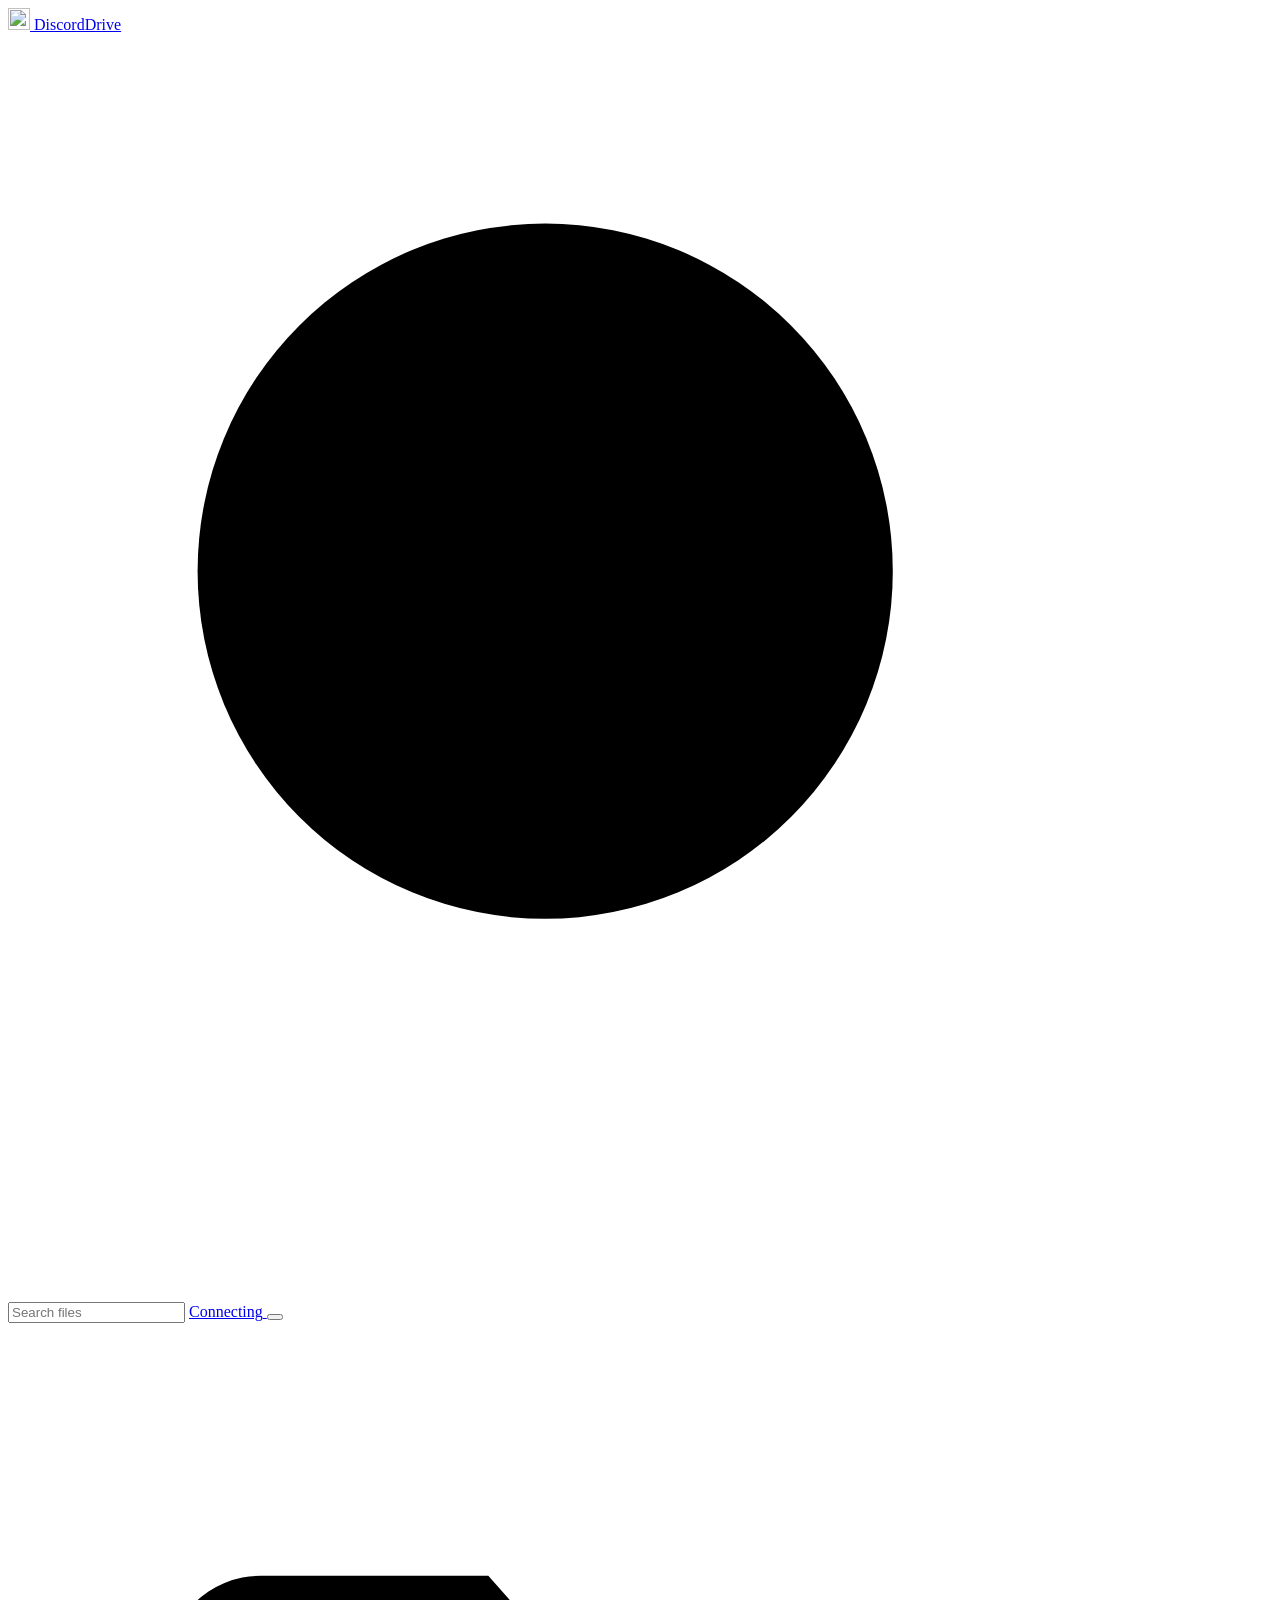
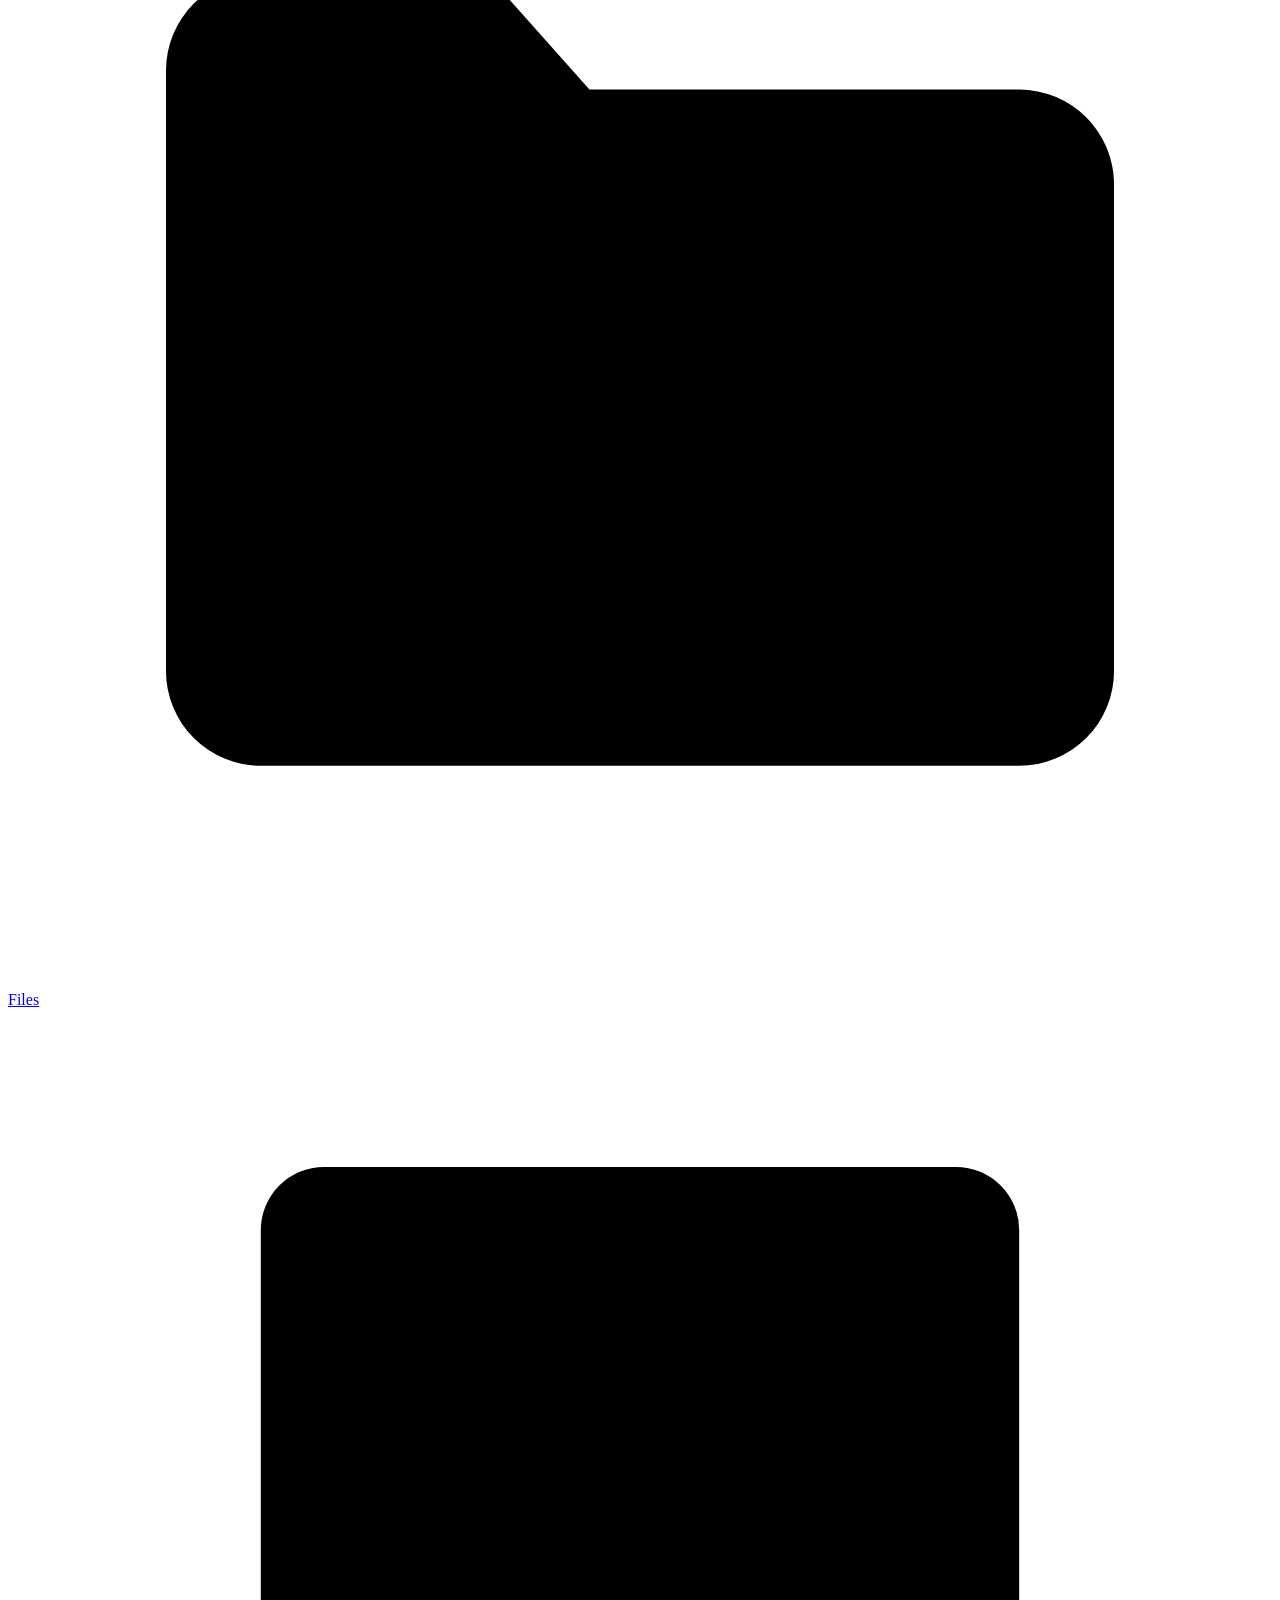
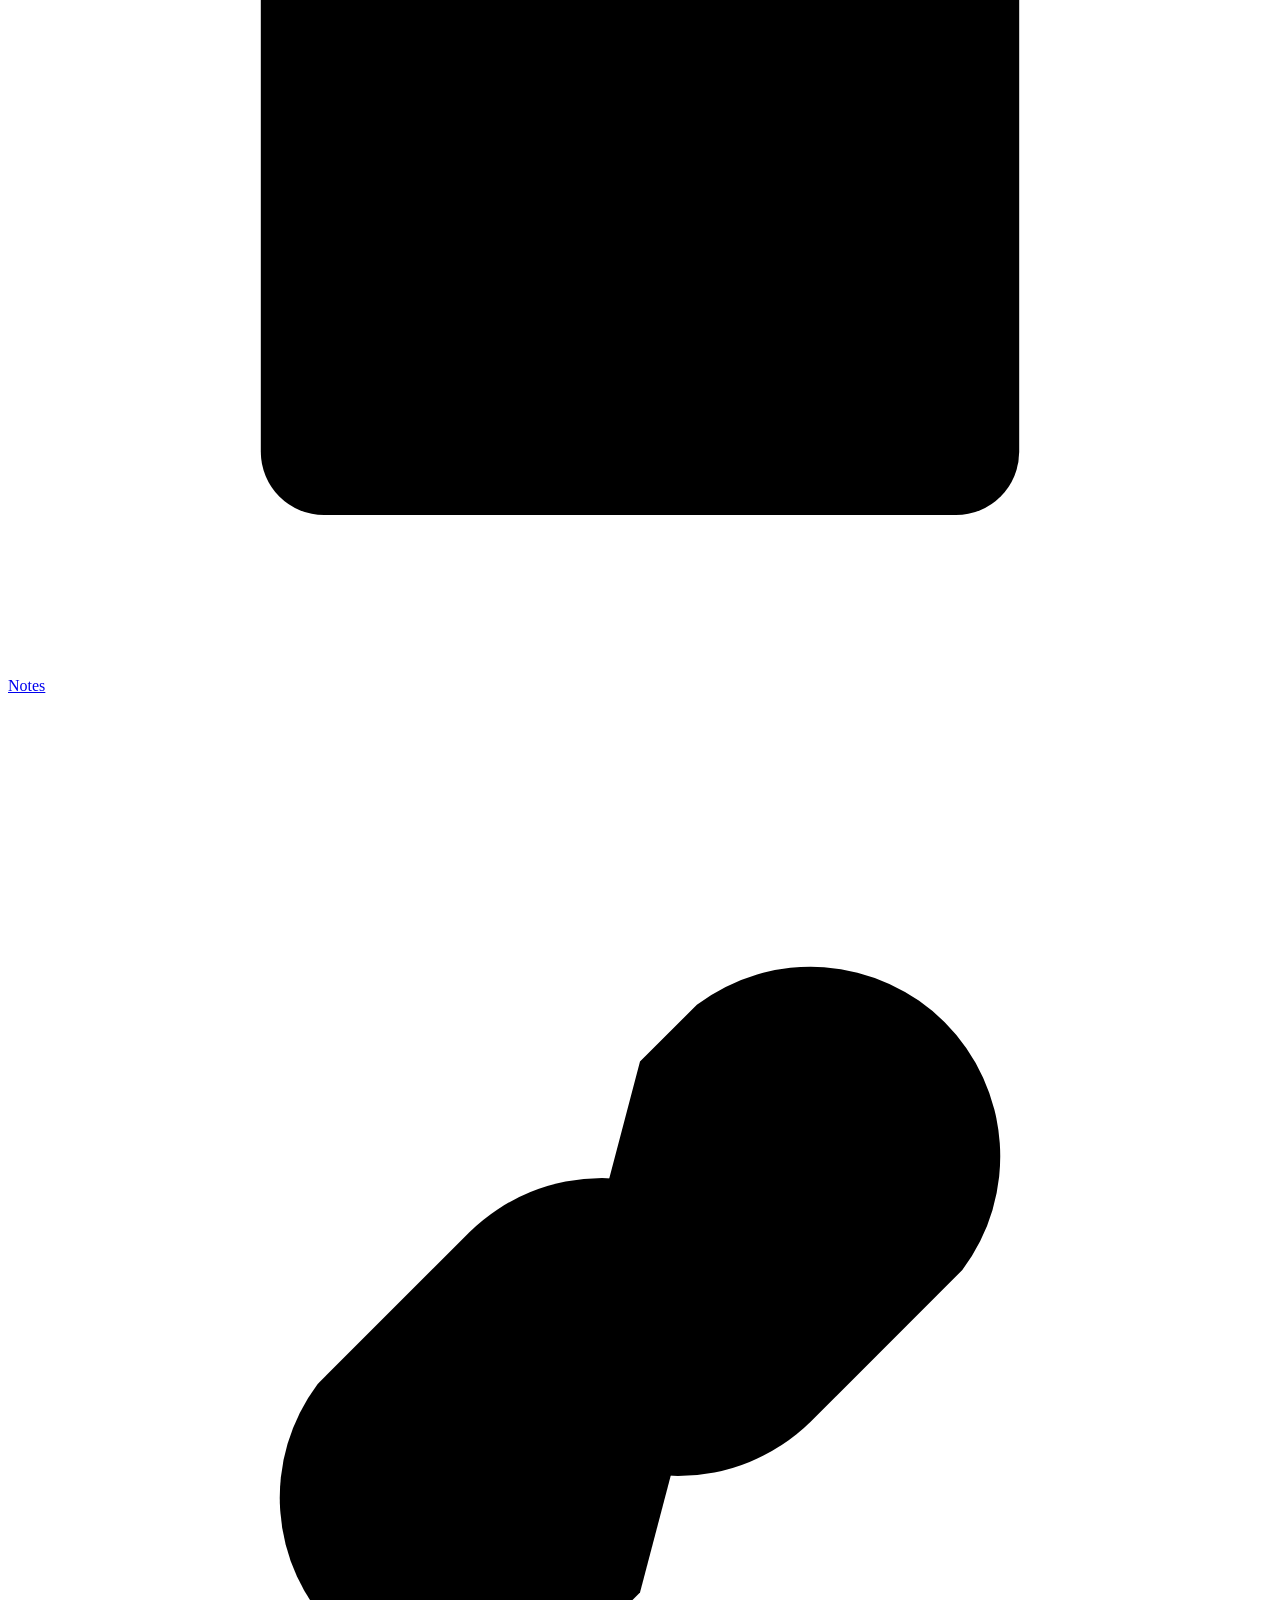
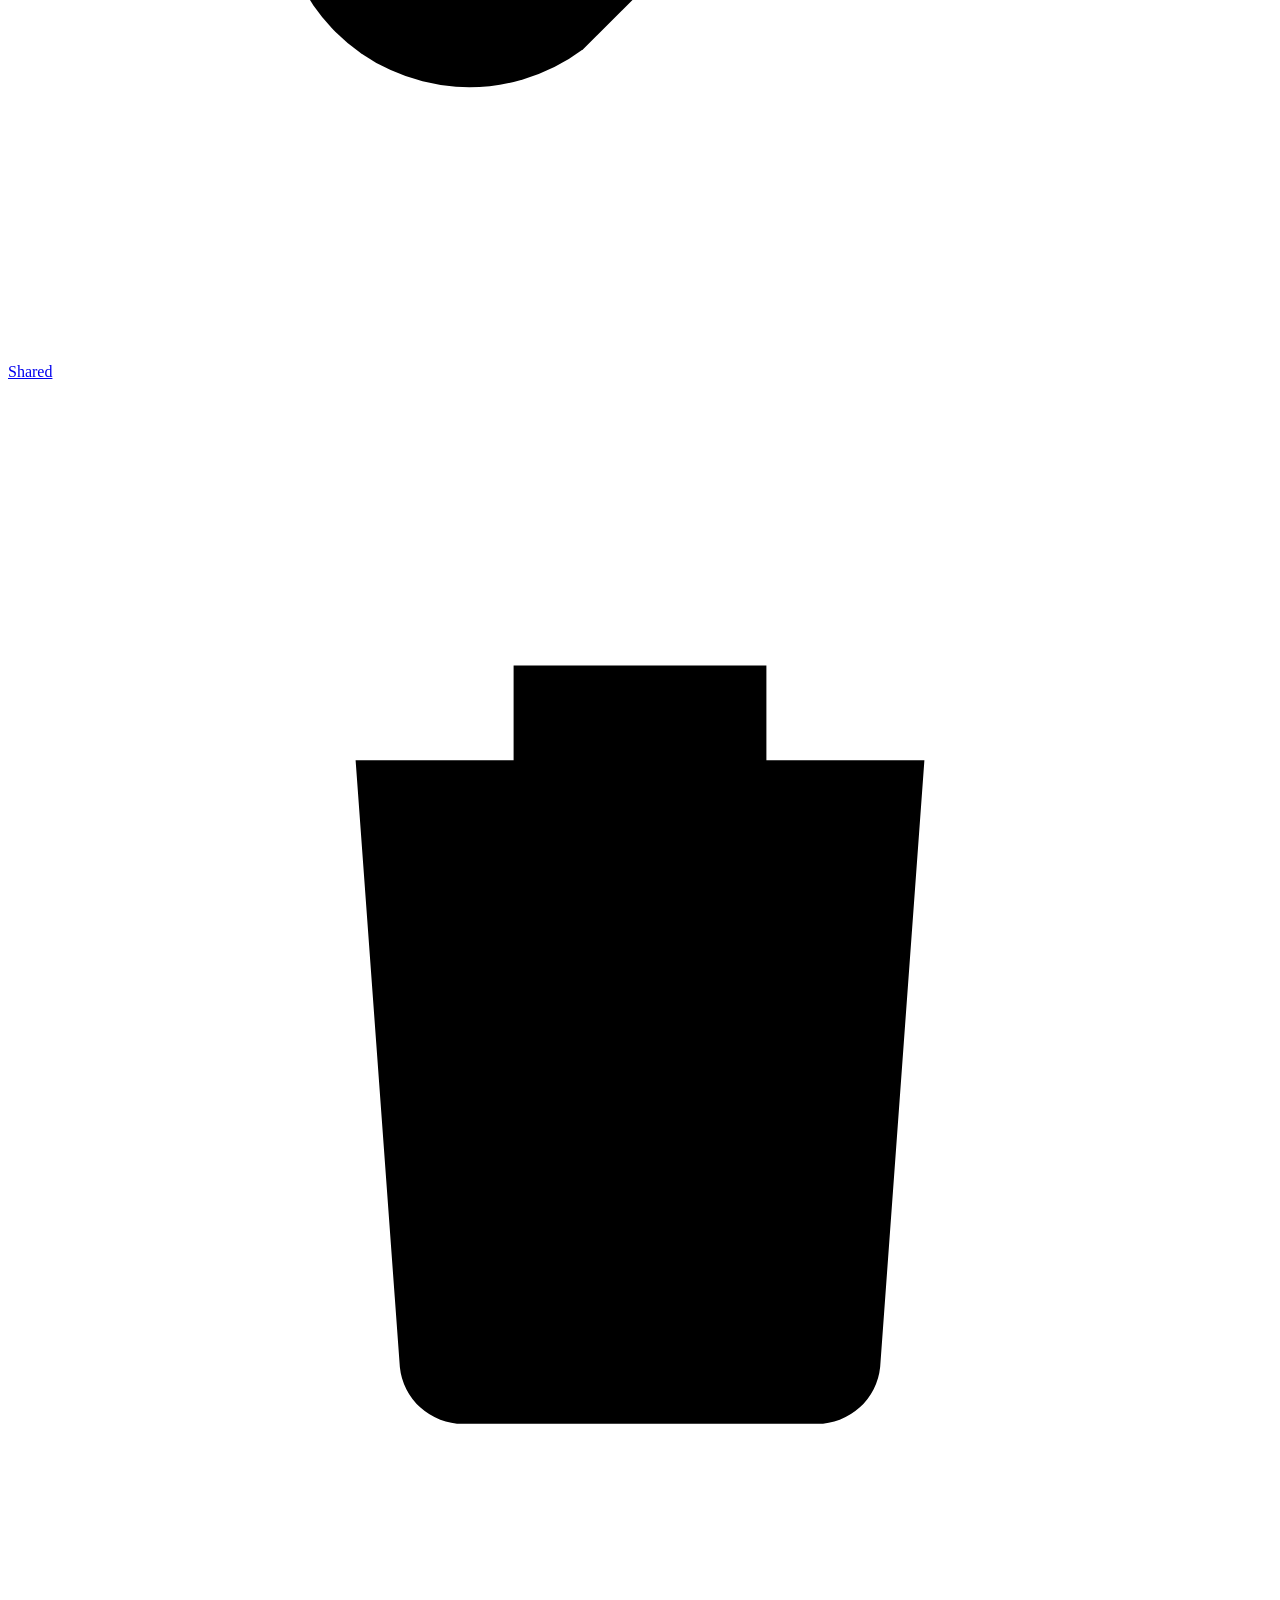
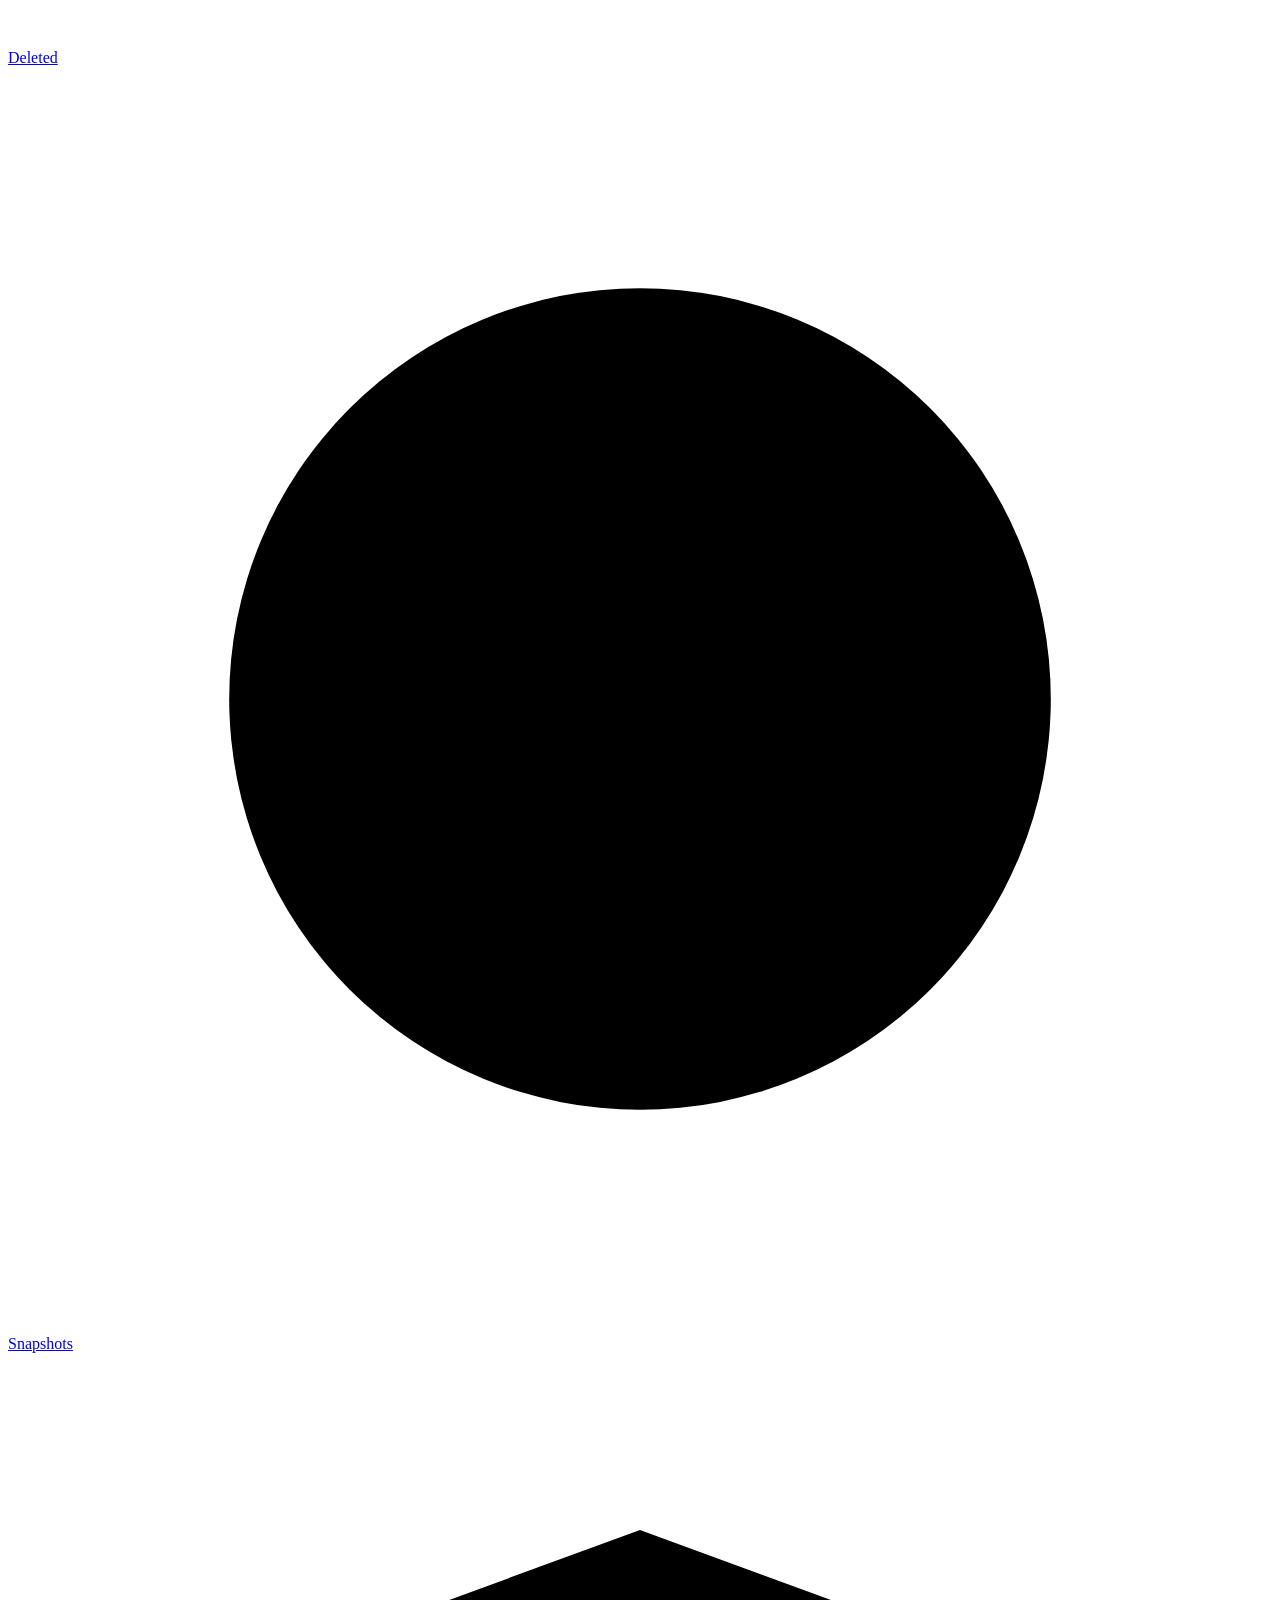
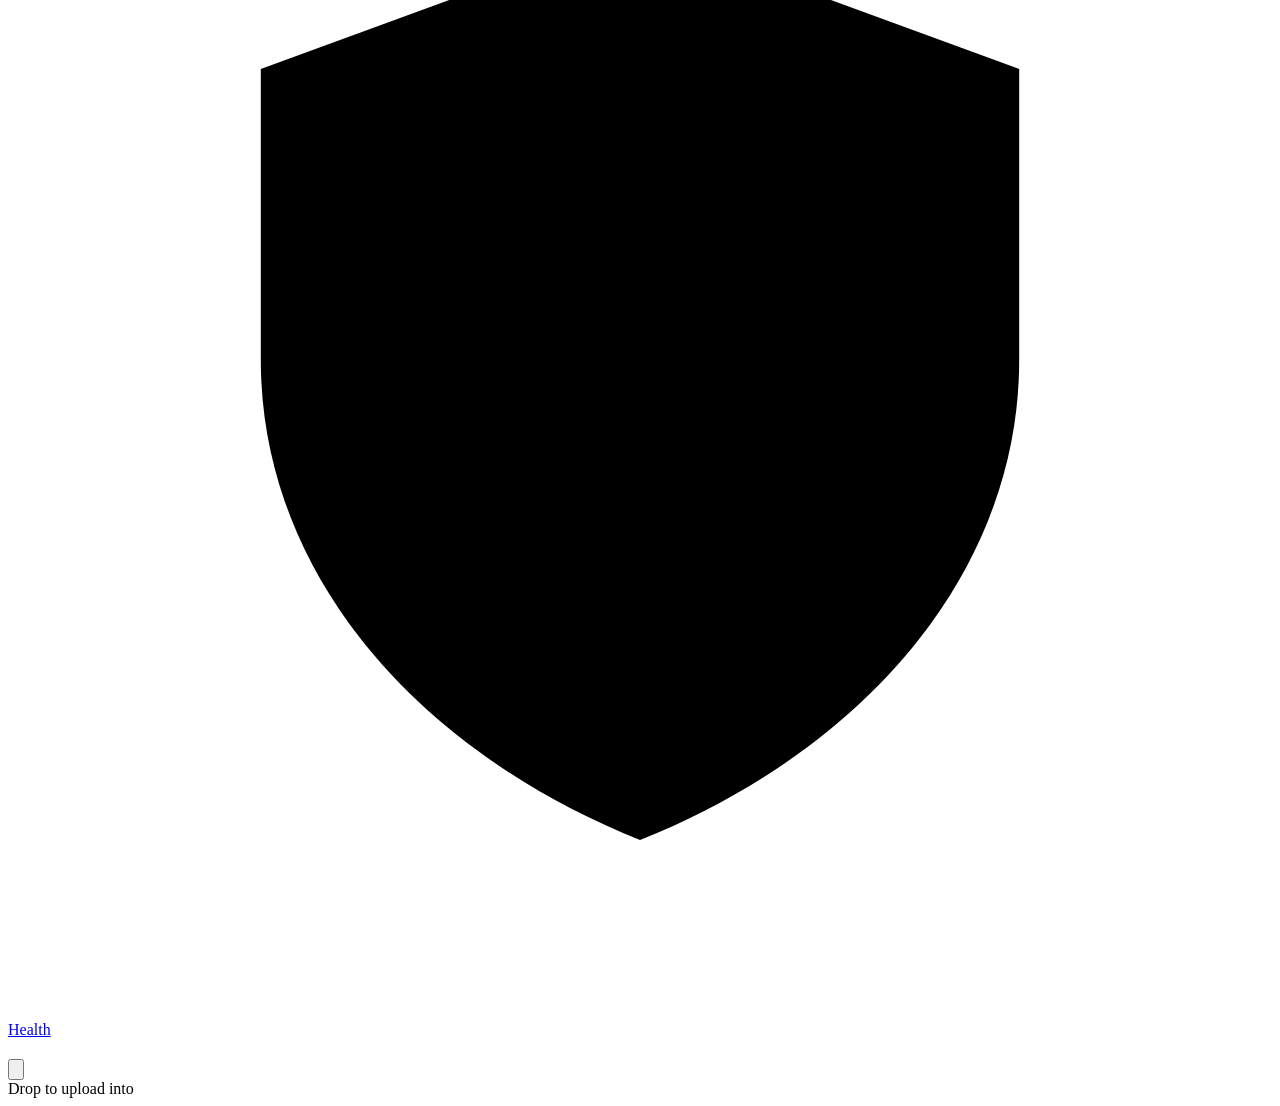
==== discorddrive/web/index.html @ 15049be5 "Dashboard: drag and drop, notes, share options and Shared tab, settings page; share links use the pr" ====
<!doctype html>
<html lang="en">
<head>
<meta charset="utf-8">
<meta name="viewport" content="width=device-width, initial-scale=1, viewport-fit=cover">
<meta name="color-scheme" content="light dark">
<title>DiscordDrive</title>
<link rel="icon" href="/logo.svg" type="image/svg+xml">
<link rel="stylesheet" href="/app.css">
</head>
<body>
<div class="app">
  <header class="top">
    <a class="brand" href="#/files/">
      <img src="/logo.svg" alt="" width="22" height="22">
      <span>DiscordDrive</span>
    </a>
    <label class="search">
      <svg viewBox="0 0 20 20" aria-hidden="true"><circle cx="8.5" cy="8.5" r="5.5"/><path d="m13 13 4 4"/></svg>
      <input id="q" type="search" placeholder="Search files" autocomplete="off" spellcheck="false" aria-label="Search files">
    </label>
    <a class="sync" id="sync" href="#/health" title="Drive status">
      <span class="dot" id="sync-dot"></span><span id="sync-text">Connecting</span>
    </a>
    <button class="avatar" id="account" aria-label="Account" aria-haspopup="menu"></button>
  </header>

  <nav class="side" id="nav" aria-label="Sections">
    <a href="#/files/" data-nav="files">
      <svg viewBox="0 0 20 20" aria-hidden="true"><path d="M2.5 5.5a1.5 1.5 0 0 1 1.5-1.5h3.6l1.6 1.8H16a1.5 1.5 0 0 1 1.5 1.5v7.7A1.5 1.5 0 0 1 16 16.5H4a1.5 1.5 0 0 1-1.5-1.5z"/></svg>
      <span>Files</span>
    </a>
    <a href="#/notes" data-nav="notes">
      <svg viewBox="0 0 20 20" aria-hidden="true"><path d="M5 2.5h10a1 1 0 0 1 1 1v13a1 1 0 0 1-1 1H5a1 1 0 0 1-1-1v-13a1 1 0 0 1 1-1z"/><path d="M7 7h6M7 10h6M7 13h3.5"/></svg>
      <span>Notes</span>
    </a>
    <a href="#/shared" data-nav="shared">
      <svg viewBox="0 0 20 20" aria-hidden="true"><path d="M8.5 11.5a3 3 0 0 0 4.2 0l2.4-2.4a3 3 0 0 0-4.2-4.2l-.9.9"/><path d="M11.5 8.5a3 3 0 0 0-4.2 0l-2.4 2.4a3 3 0 0 0 4.2 4.2l.9-.9"/></svg>
      <span>Shared</span>
    </a>
    <a href="#/deleted" data-nav="deleted">
      <svg viewBox="0 0 20 20" aria-hidden="true"><path d="M4 6h12M8 6V4.5h4V6M5.5 6l.7 9.6a1 1 0 0 0 1 .9h5.6a1 1 0 0 0 1-.9L14.5 6"/></svg>
      <span>Deleted</span>
    </a>
    <a href="#/snapshots" data-nav="snapshots">
      <svg viewBox="0 0 20 20" aria-hidden="true"><circle cx="10" cy="10" r="6.5"/><path d="M10 6.5V10l2.5 1.6"/></svg>
      <span>Snapshots</span>
    </a>
    <a href="#/health" data-nav="health">
      <svg viewBox="0 0 20 20" aria-hidden="true"><path d="M10 2.8 4 5v4.6c0 3.4 2.5 6.2 6 7.6 3.5-1.4 6-4.2 6-7.6V5z"/><path d="m7.4 10 1.8 1.8 3.6-3.6"/></svg>
      <span>Health</span>
    </a>
    <div class="usage" id="usage"></div>
  </nav>

  <main id="main" tabindex="-1"></main>
</div>

<aside class="sheet" id="sheet" aria-hidden="true">
  <header class="sheet-head">
    <h2 id="sheet-title"></h2>
    <button class="icon-btn" id="sheet-close" aria-label="Close">
      <svg viewBox="0 0 20 20" aria-hidden="true"><path d="m5 5 10 10M15 5 5 15"/></svg>
    </button>
  </header>
  <div class="sheet-body" id="sheet-body"></div>
</aside>
<div class="scrim" id="scrim"></div>

<dialog id="dialog">
  <form method="dialog" id="dialog-form">
    <h3 id="dialog-title"></h3>
    <p id="dialog-text"></p>
    <input id="dialog-input" autocomplete="off" spellcheck="false">
    <div class="dialog-actions">
      <button value="cancel" class="btn ghost" type="submit">Cancel</button>
      <button value="ok" class="btn" id="dialog-ok" type="submit">OK</button>
    </div>
  </form>
</dialog>

<div class="tray" id="tray" aria-live="polite"></div>
<div class="toast" id="toast" role="status" aria-live="polite"></div>
<div class="drop" id="drop"><div>Drop to upload into <b id="drop-to"></b></div></div>
<input type="file" id="pick" multiple hidden>
<input type="file" id="pick-dir" multiple webkitdirectory hidden>
<script src="/app.js"></script>
</body>
</html>
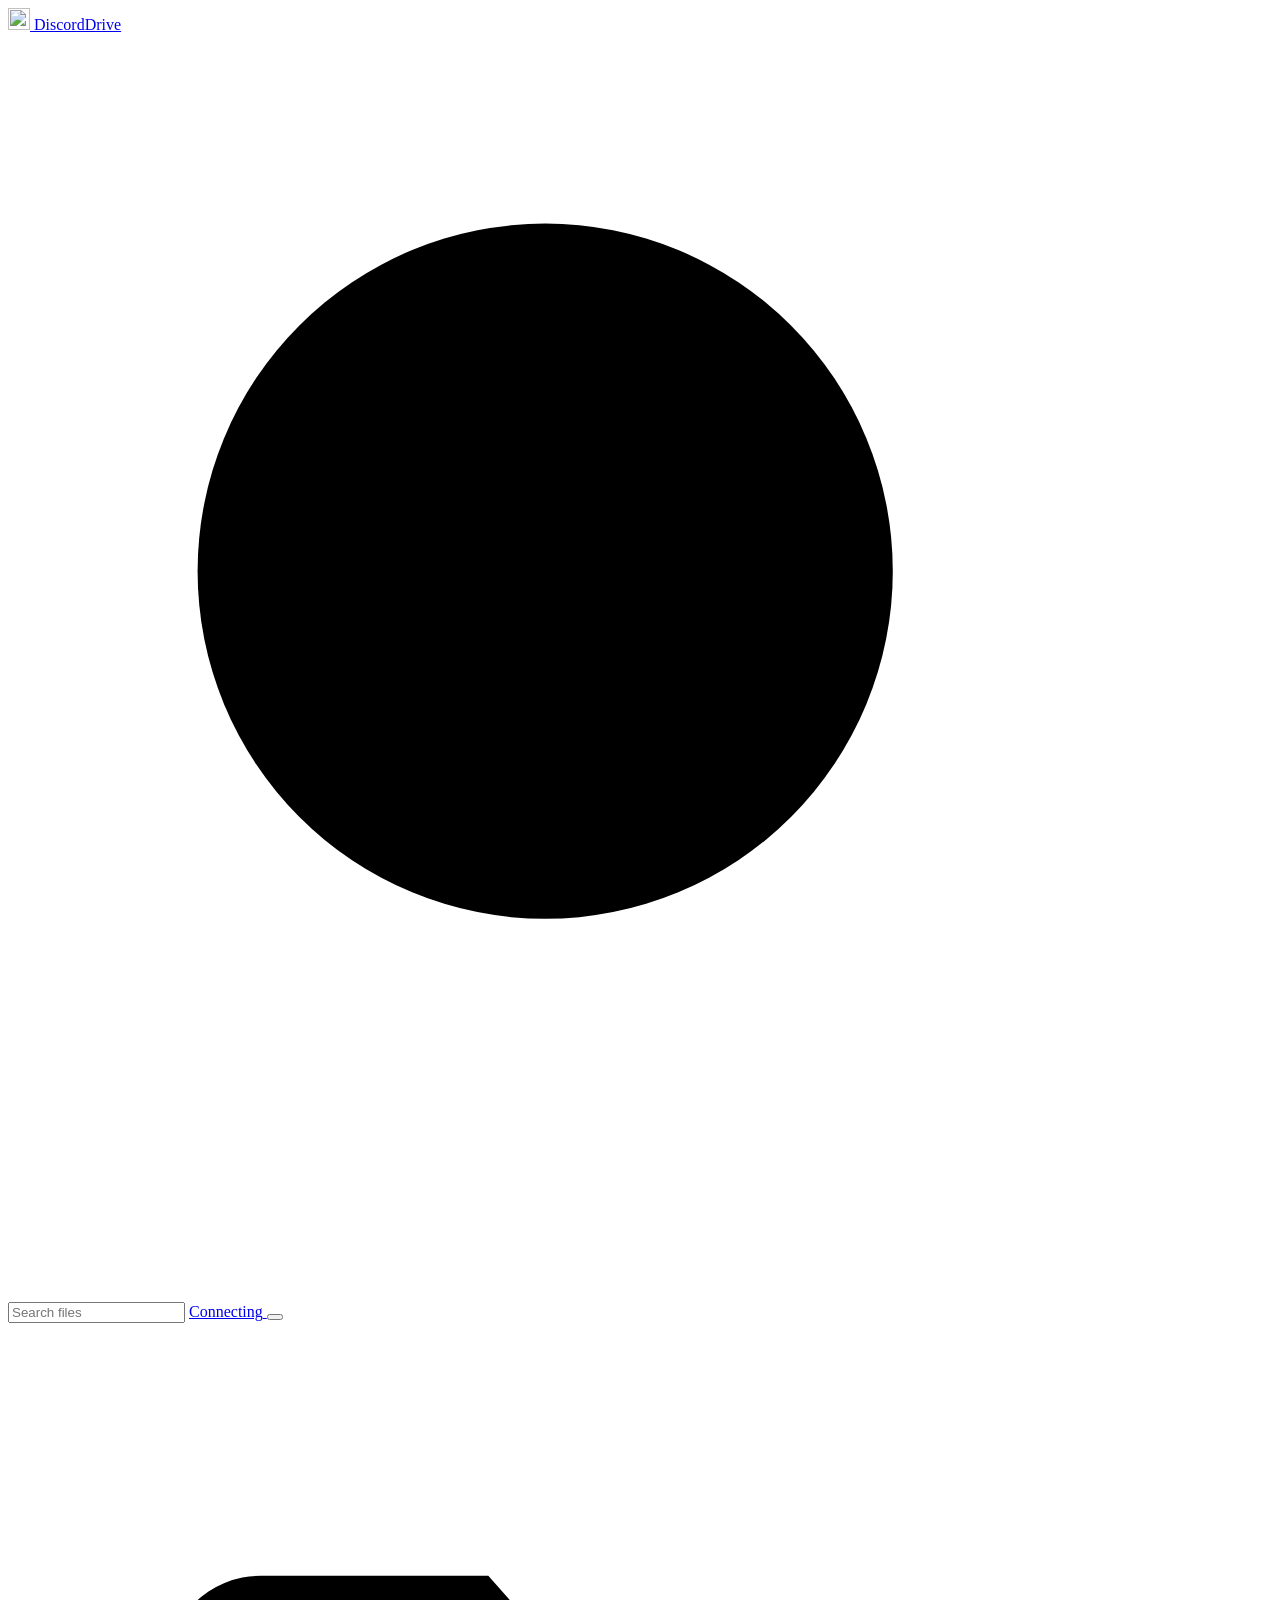
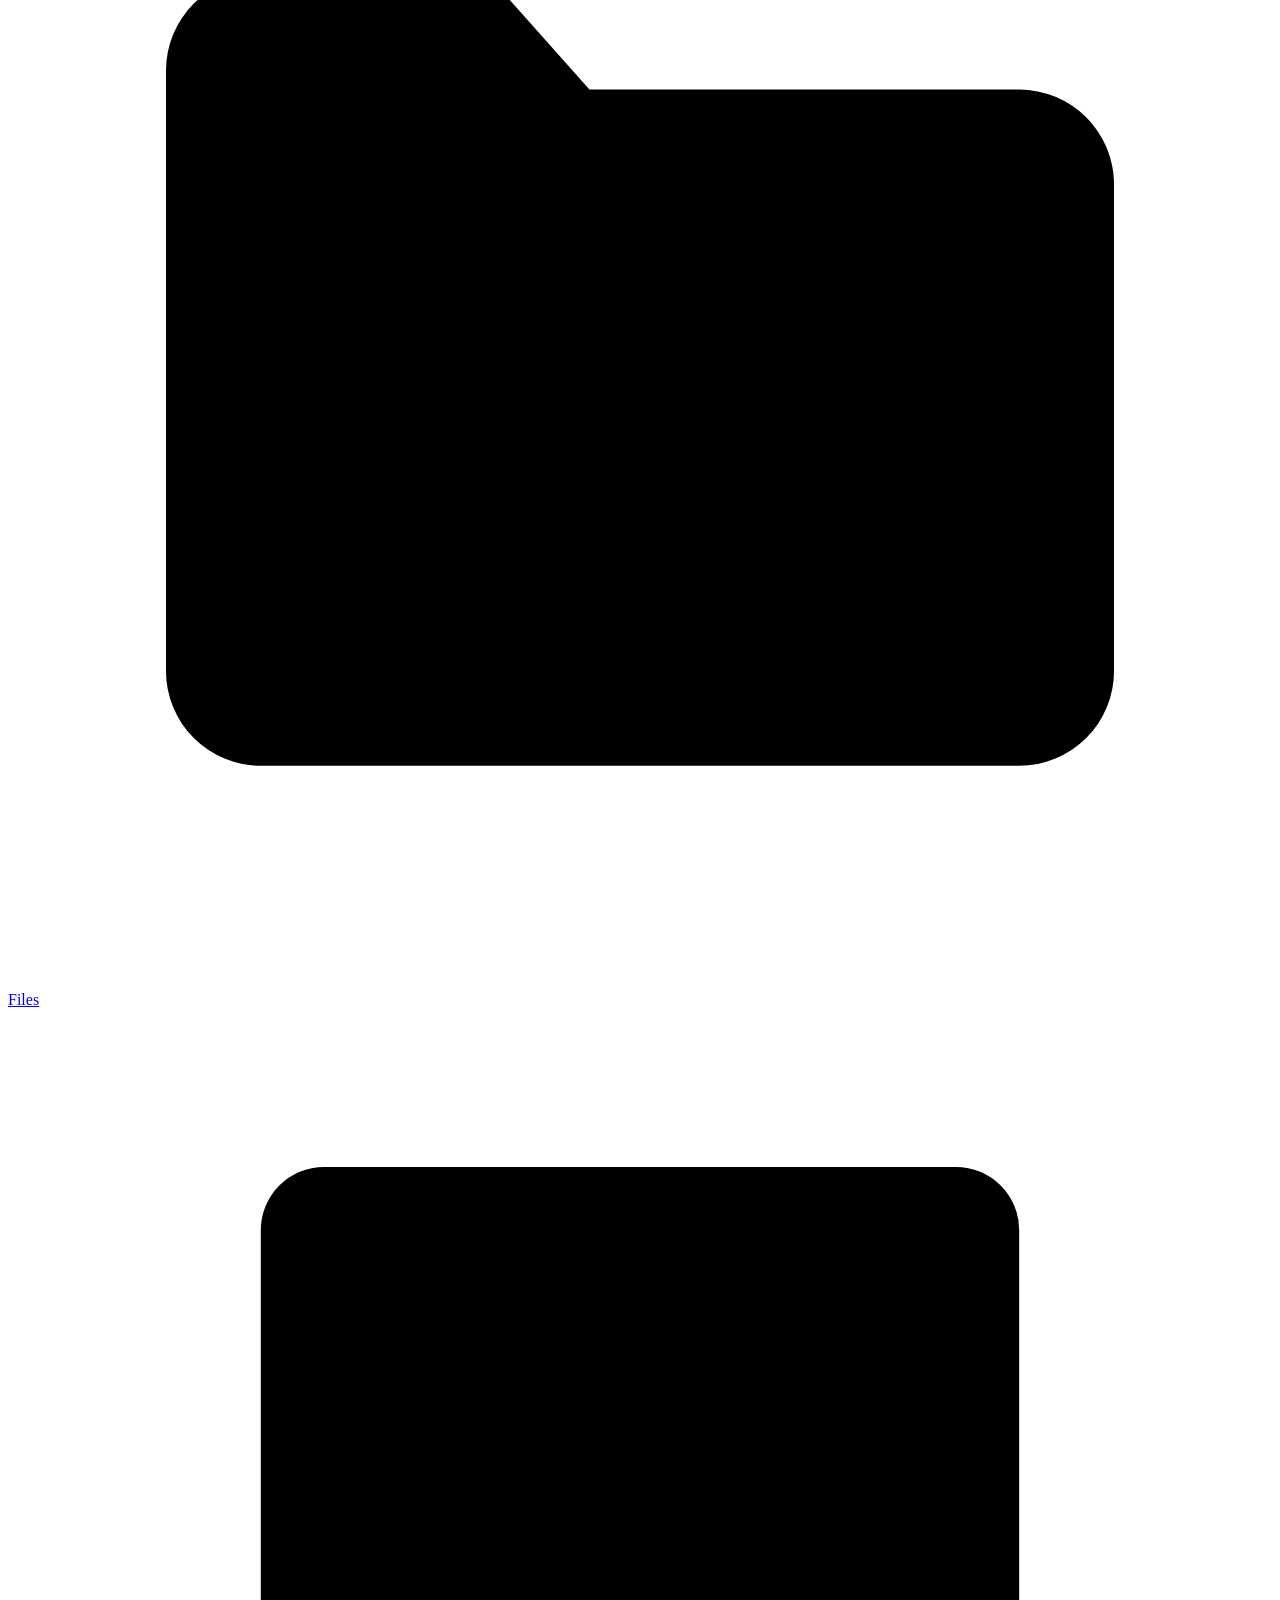
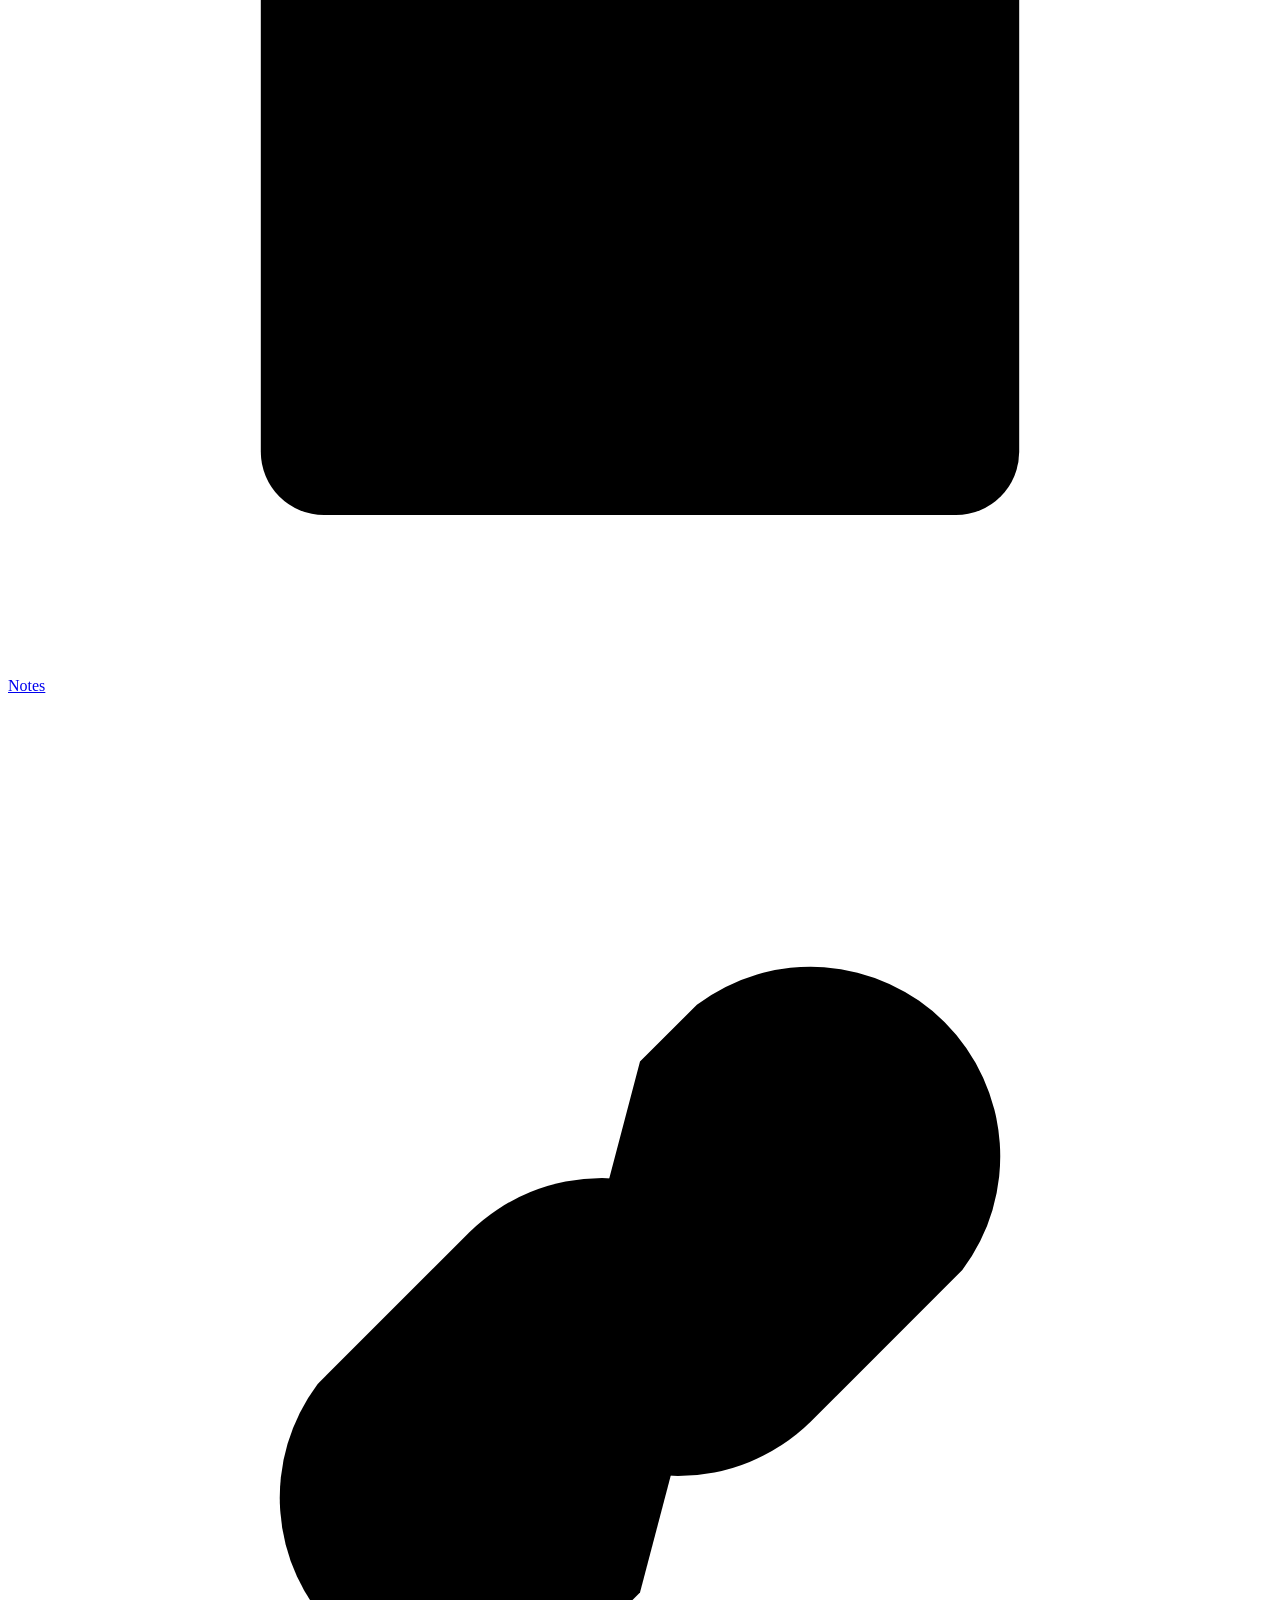
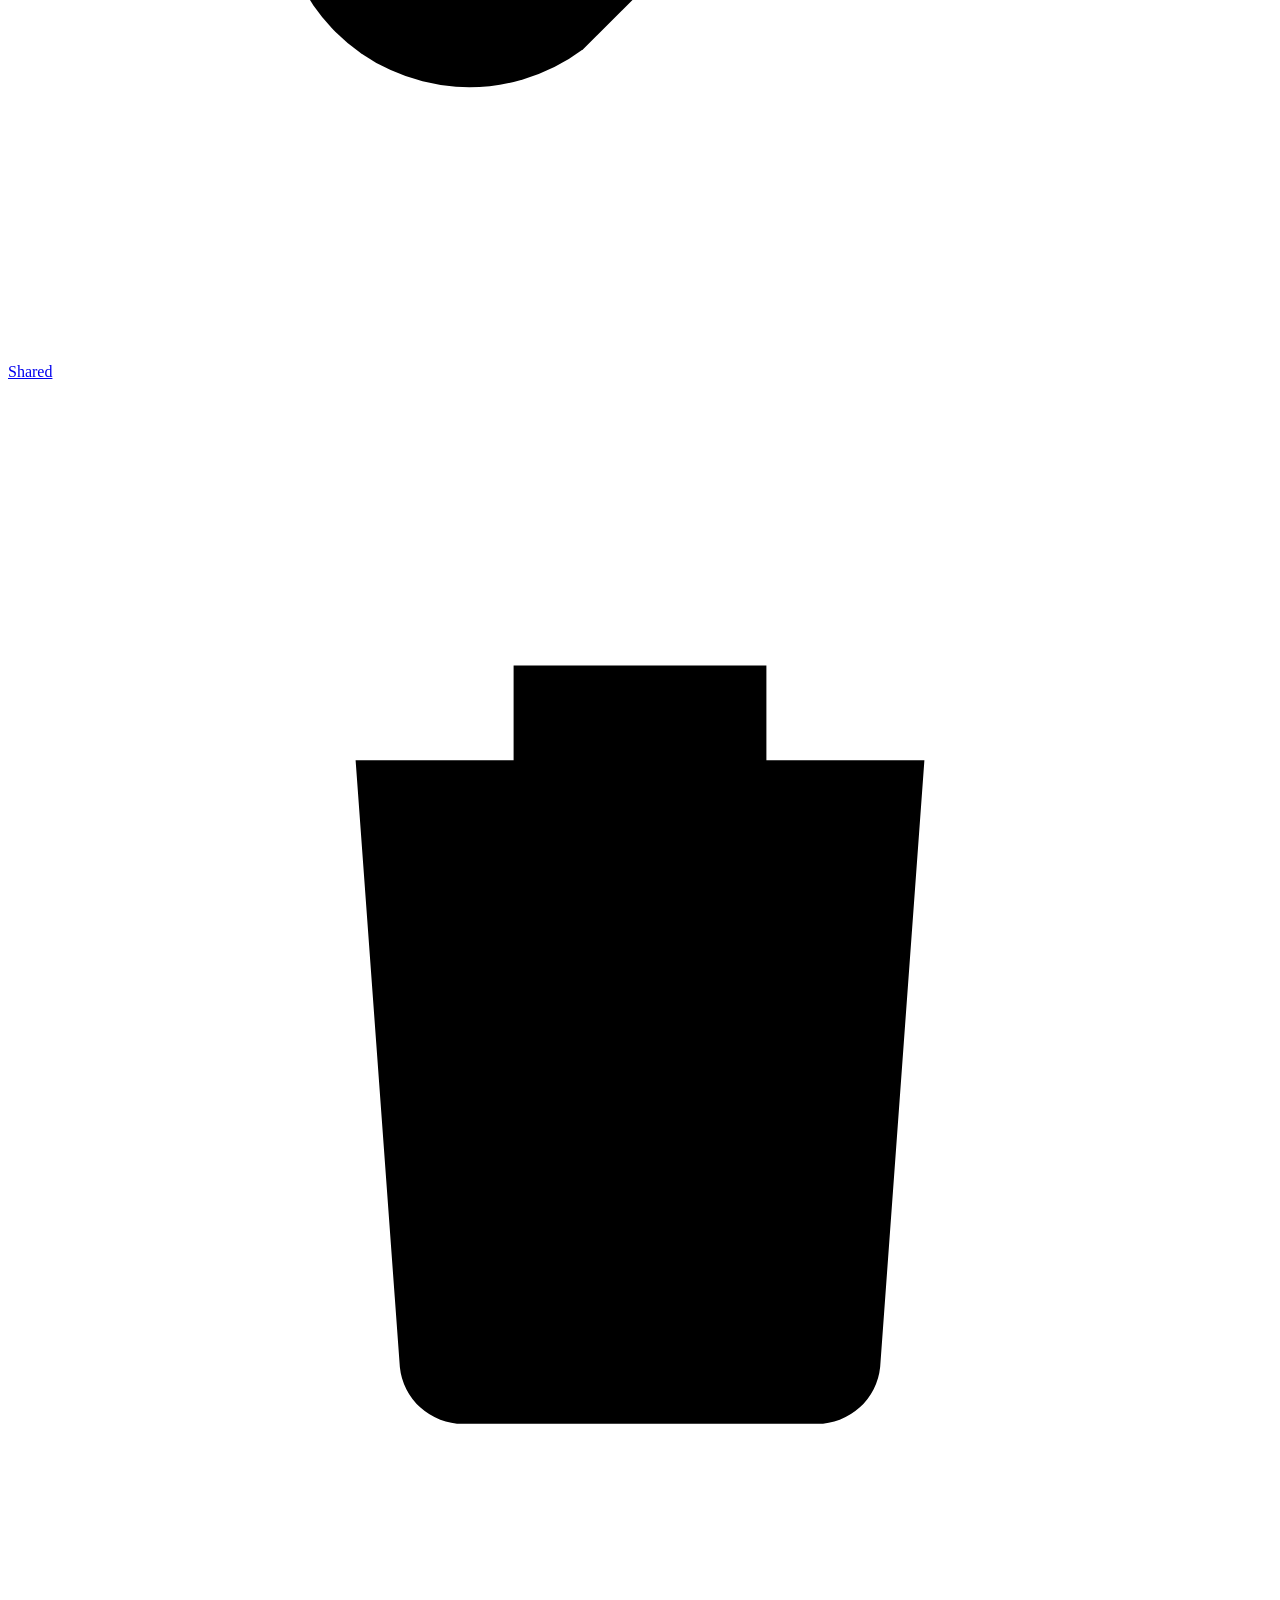
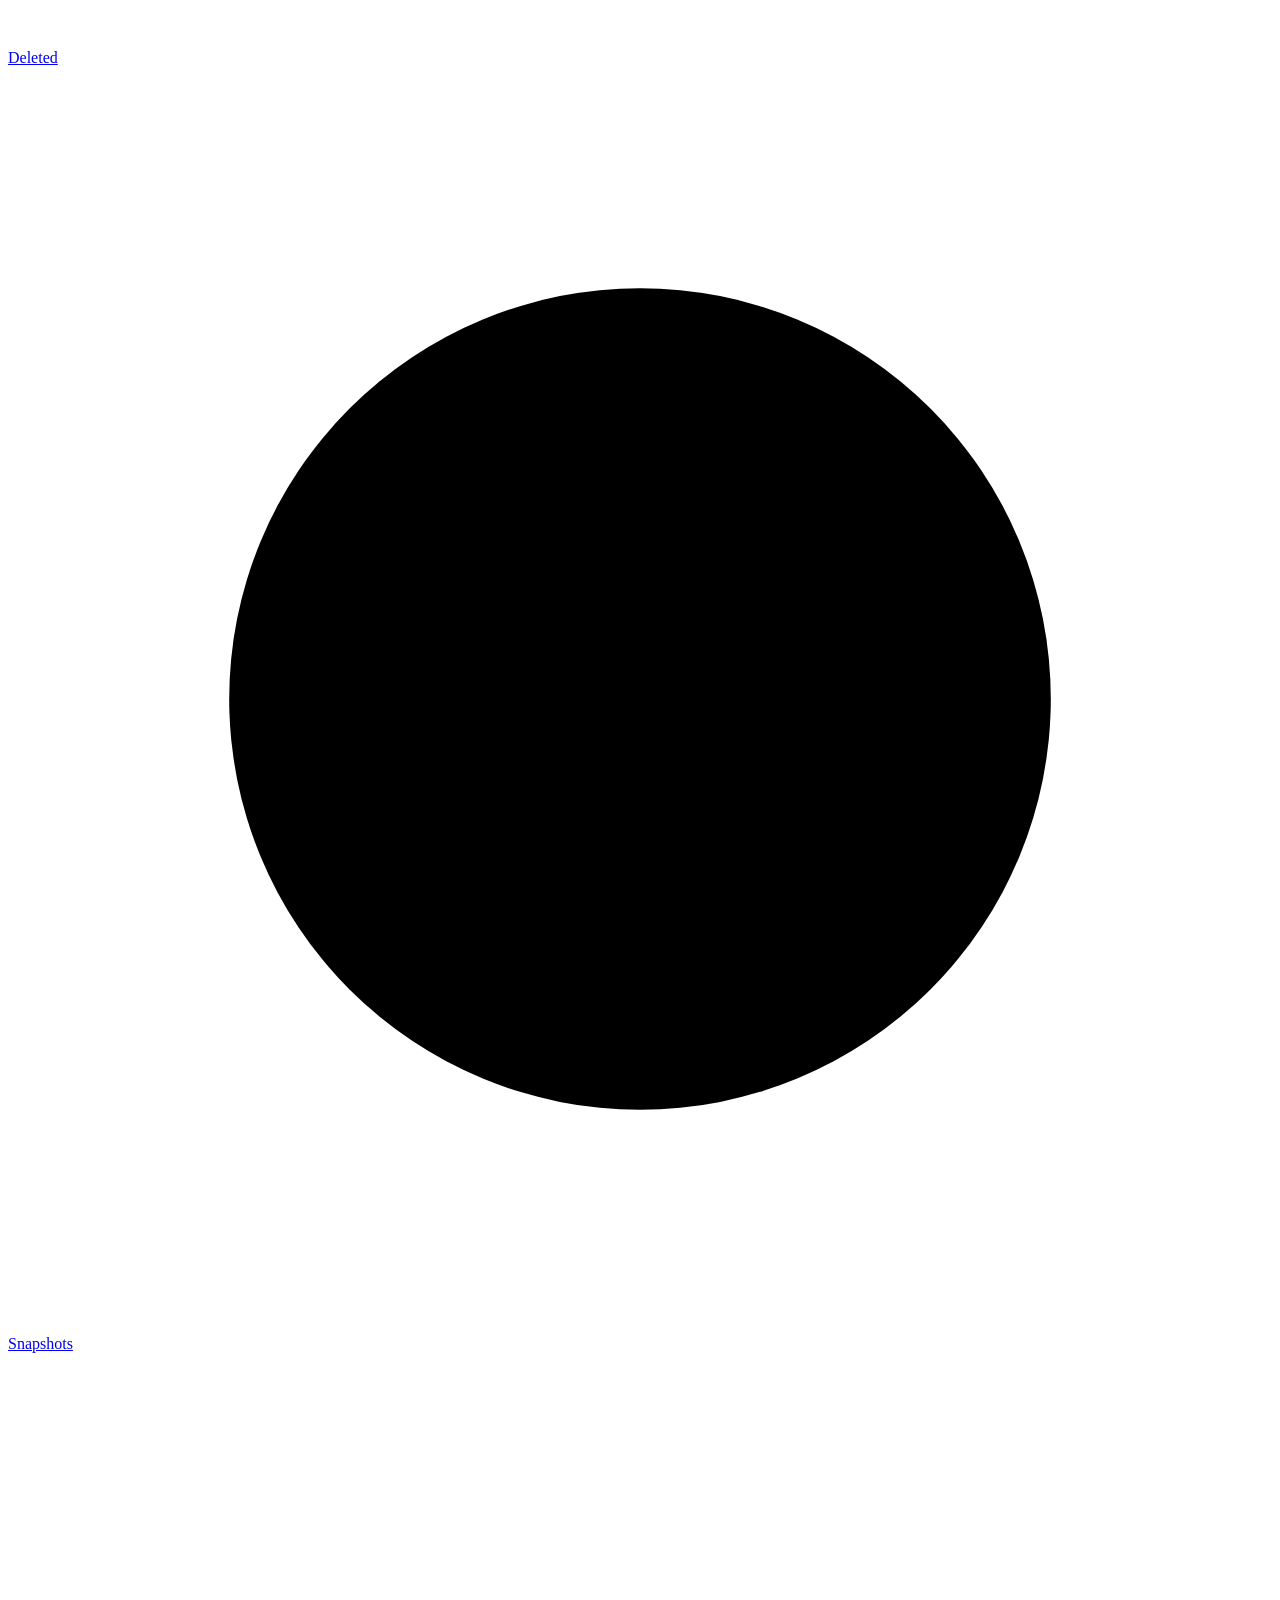
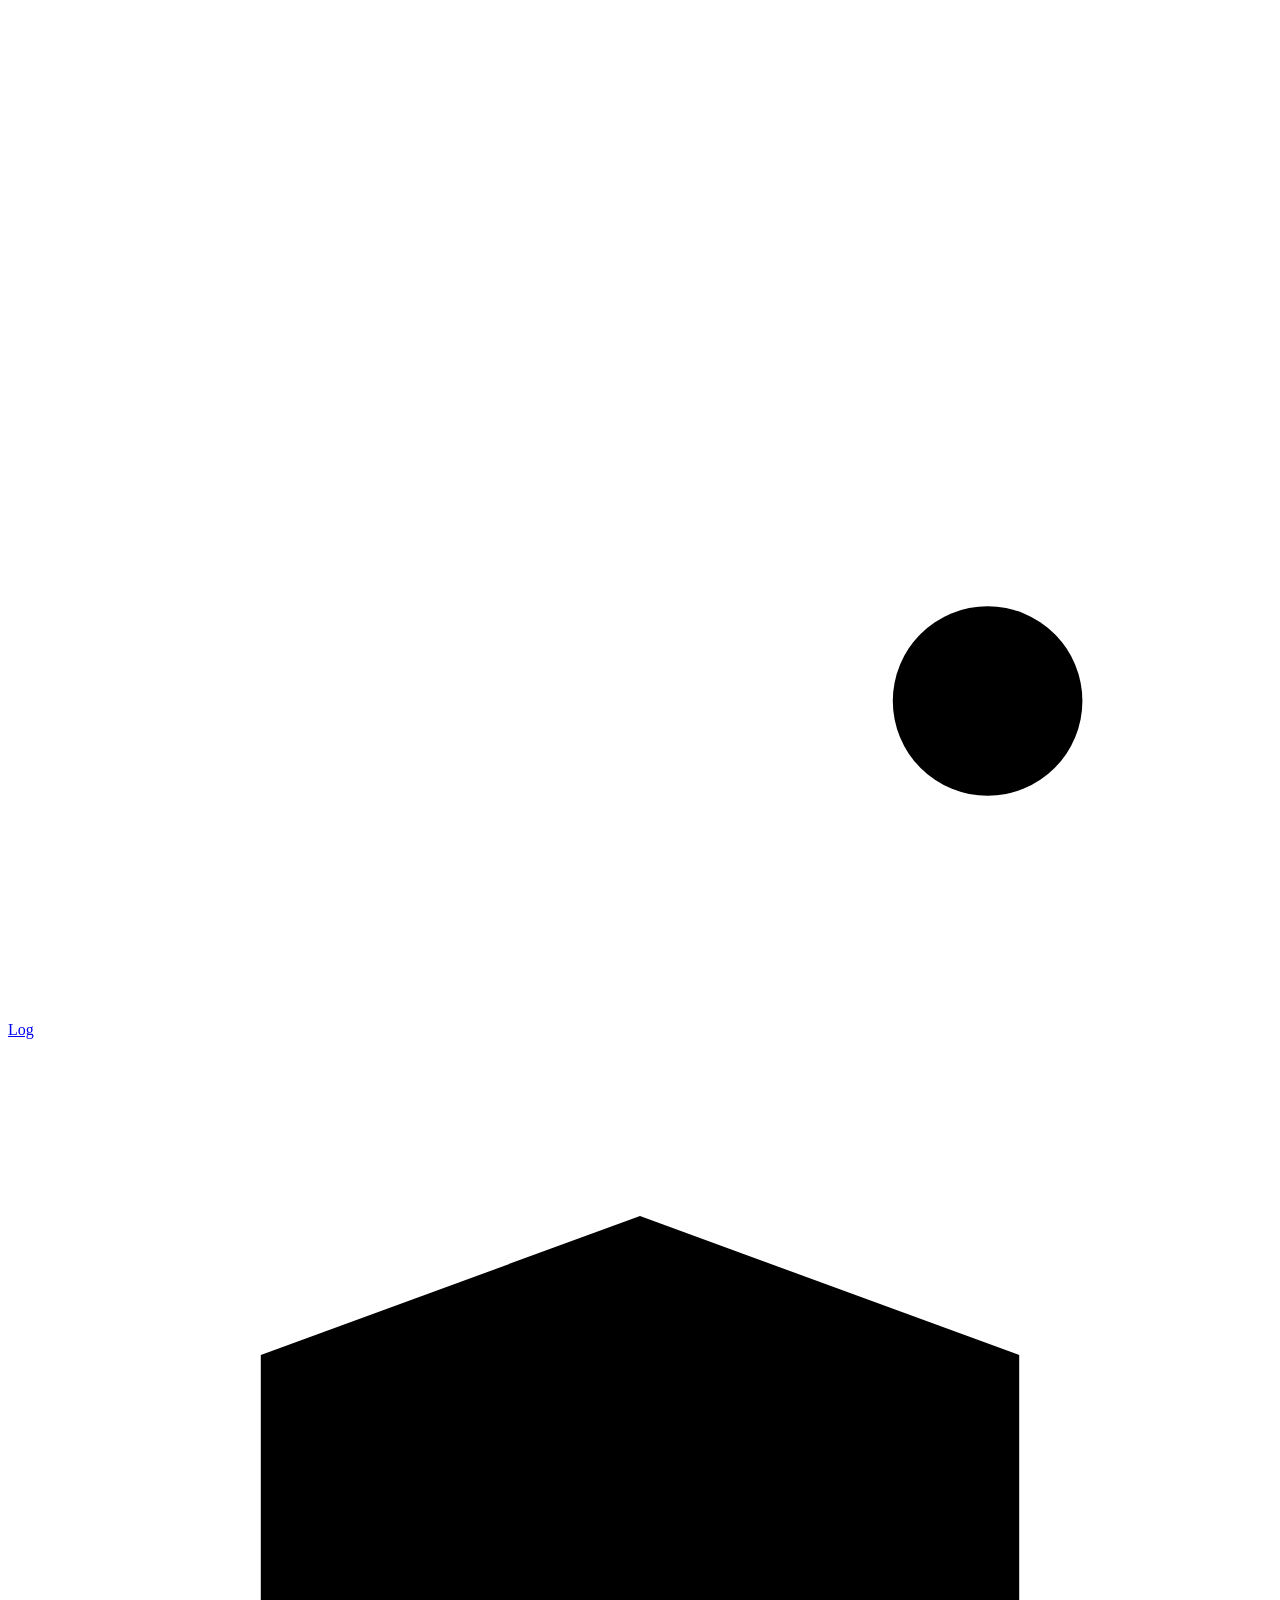
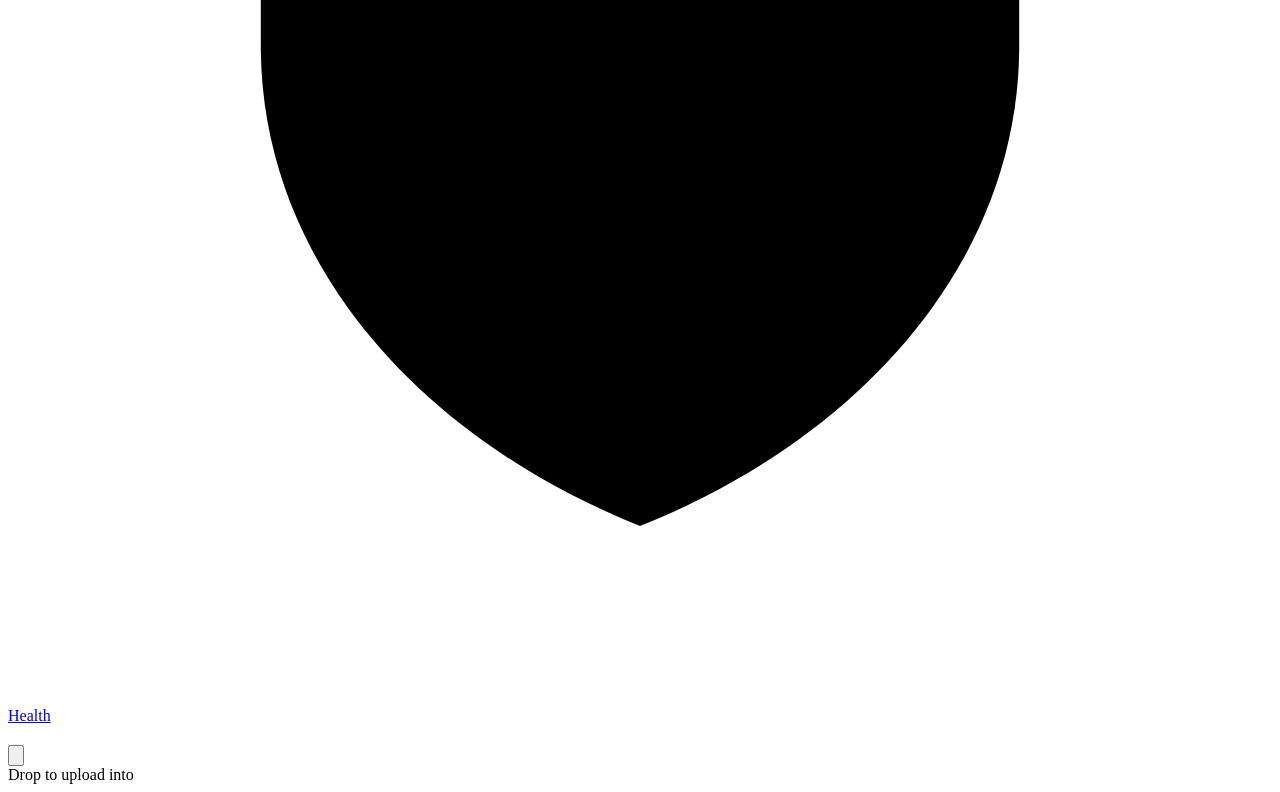
==== commit 15a78237: "0.4.0: live upload progress with time left, Log tab, box selection and row checkboxes, version numbe" ====
--- a/discorddrive/web/index.html
+++ b/discorddrive/web/index.html
@@ -46,6 +46,10 @@
       <svg viewBox="0 0 20 20" aria-hidden="true"><circle cx="10" cy="10" r="6.5"/><path d="M10 6.5V10l2.5 1.6"/></svg>
       <span>Snapshots</span>
     </a>
+    <a href="#/log" data-nav="log">
+      <svg viewBox="0 0 20 20" aria-hidden="true"><path d="M4 5h12M4 10h12M4 15h7"/><circle cx="15.5" cy="15" r="1.5"/></svg>
+      <span>Log</span>
+    </a>
     <a href="#/health" data-nav="health">
       <svg viewBox="0 0 20 20" aria-hidden="true"><path d="M10 2.8 4 5v4.6c0 3.4 2.5 6.2 6 7.6 3.5-1.4 6-4.2 6-7.6V5z"/><path d="m7.4 10 1.8 1.8 3.6-3.6"/></svg>
       <span>Health</span>
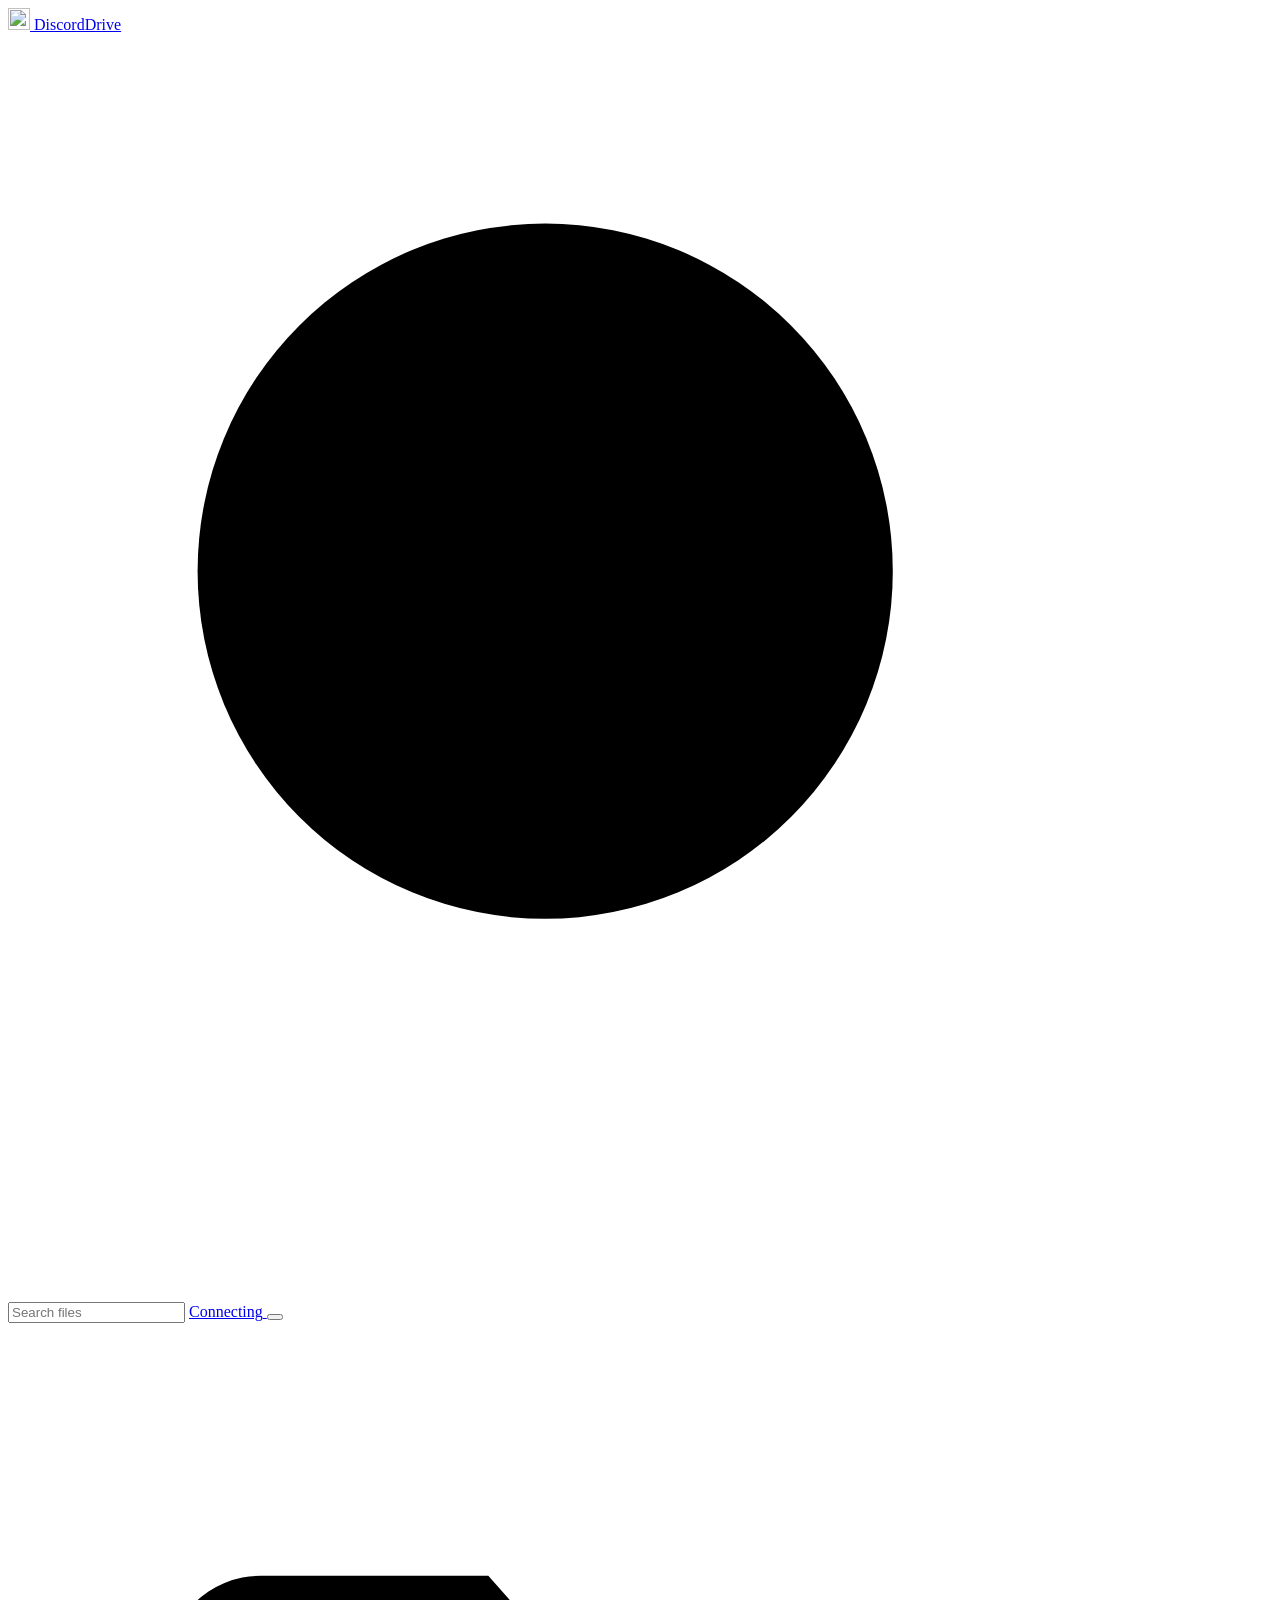
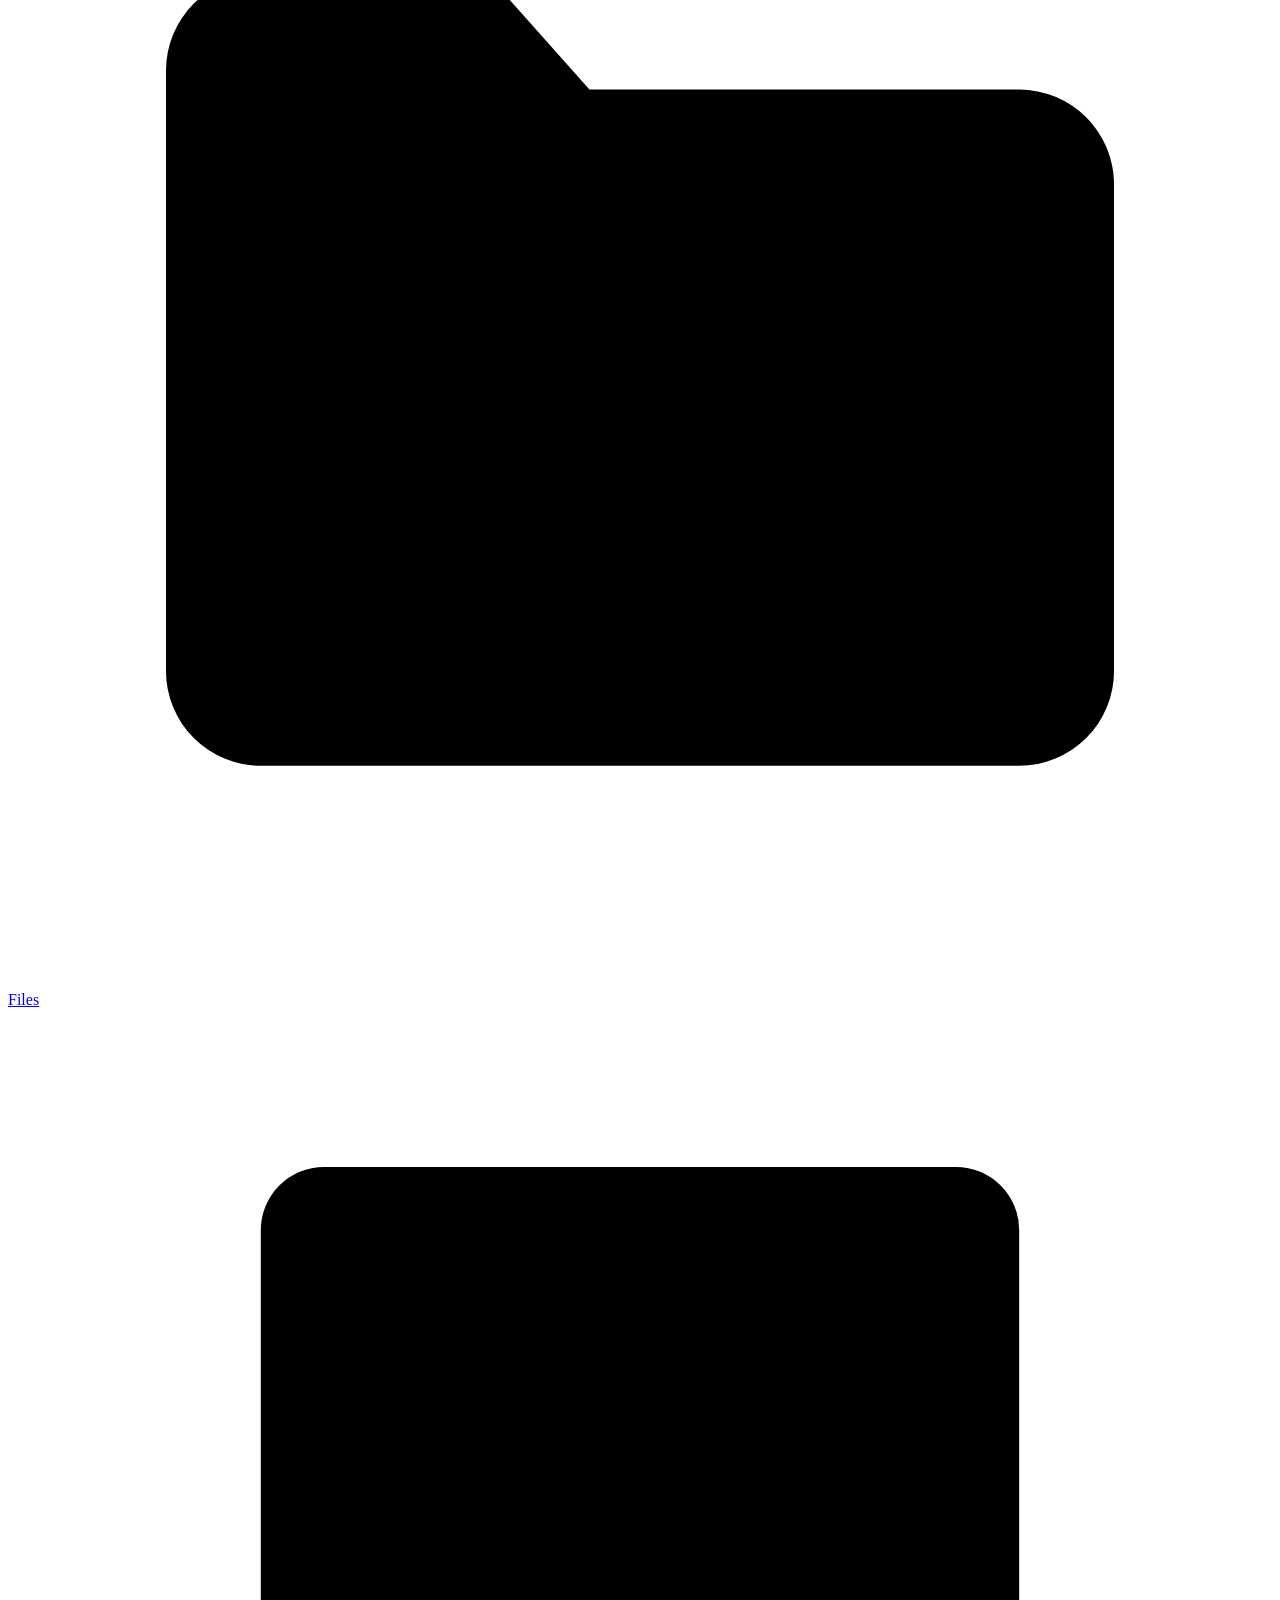
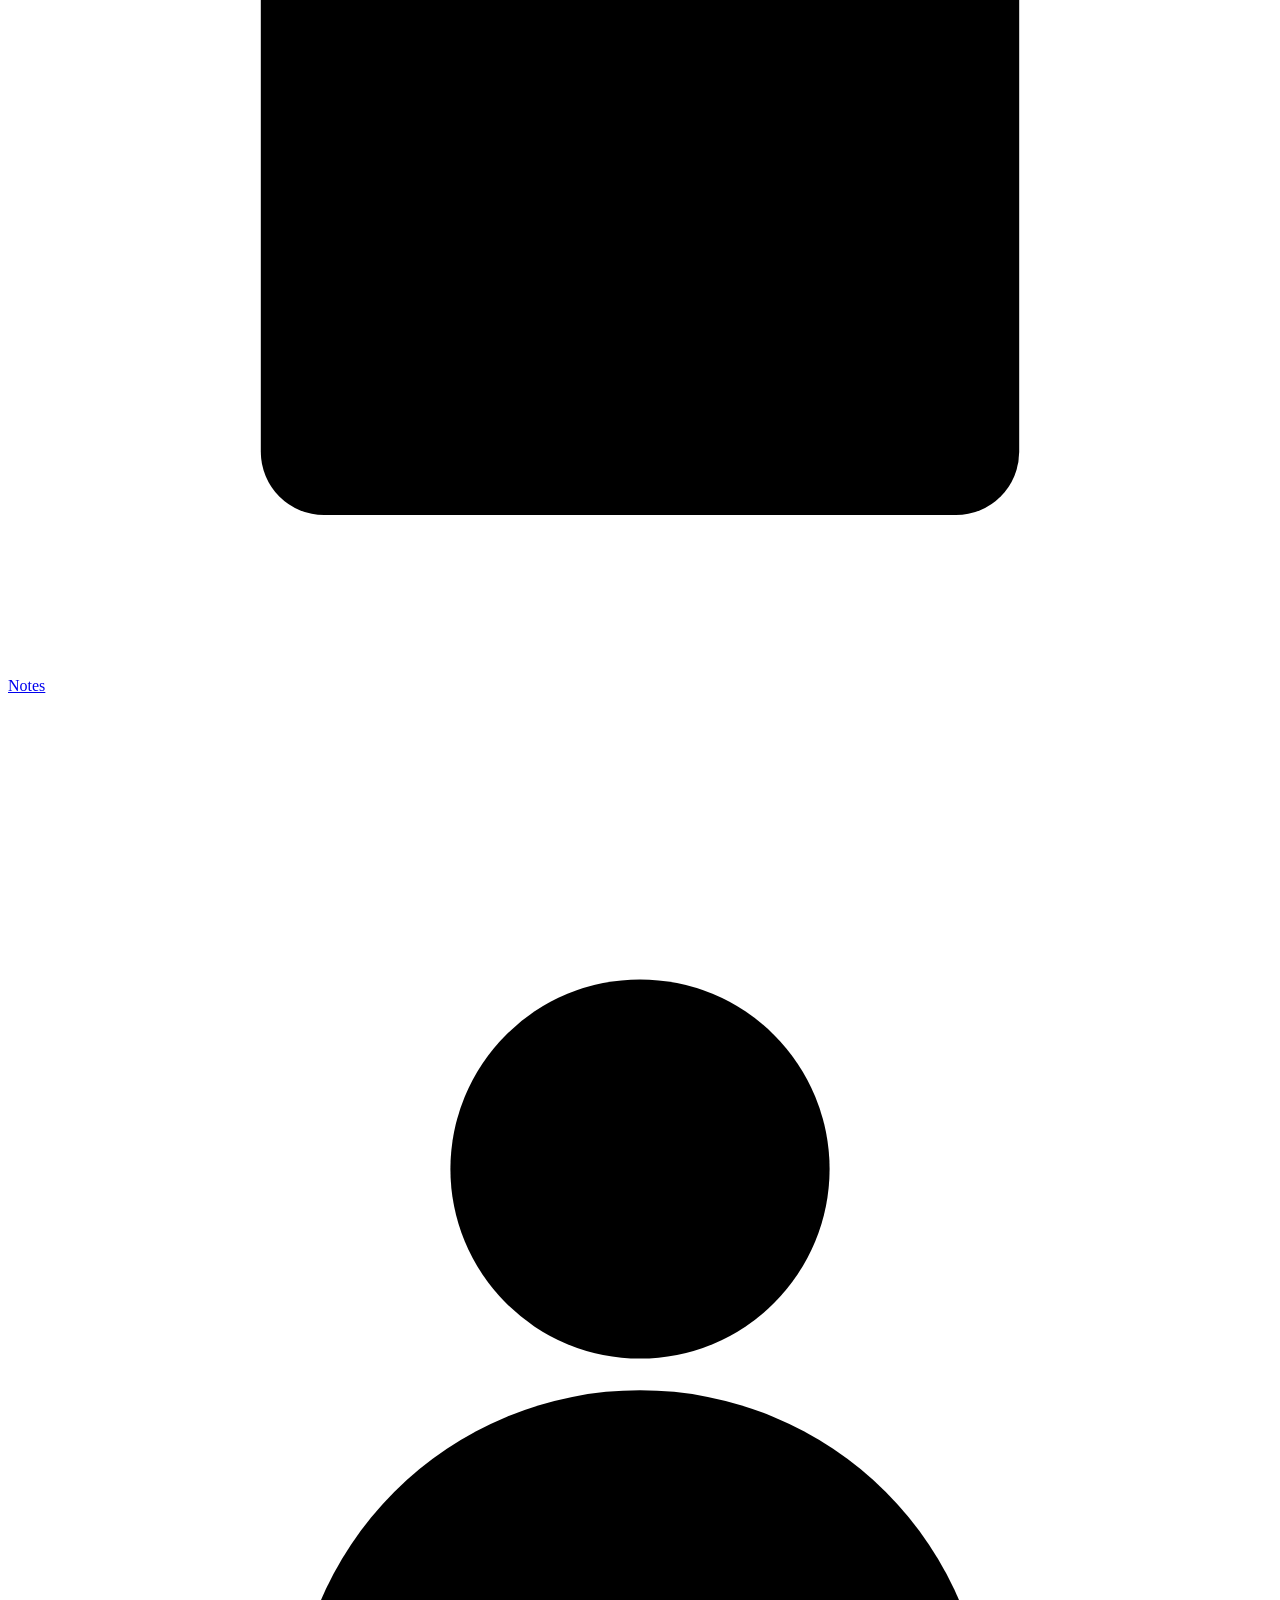
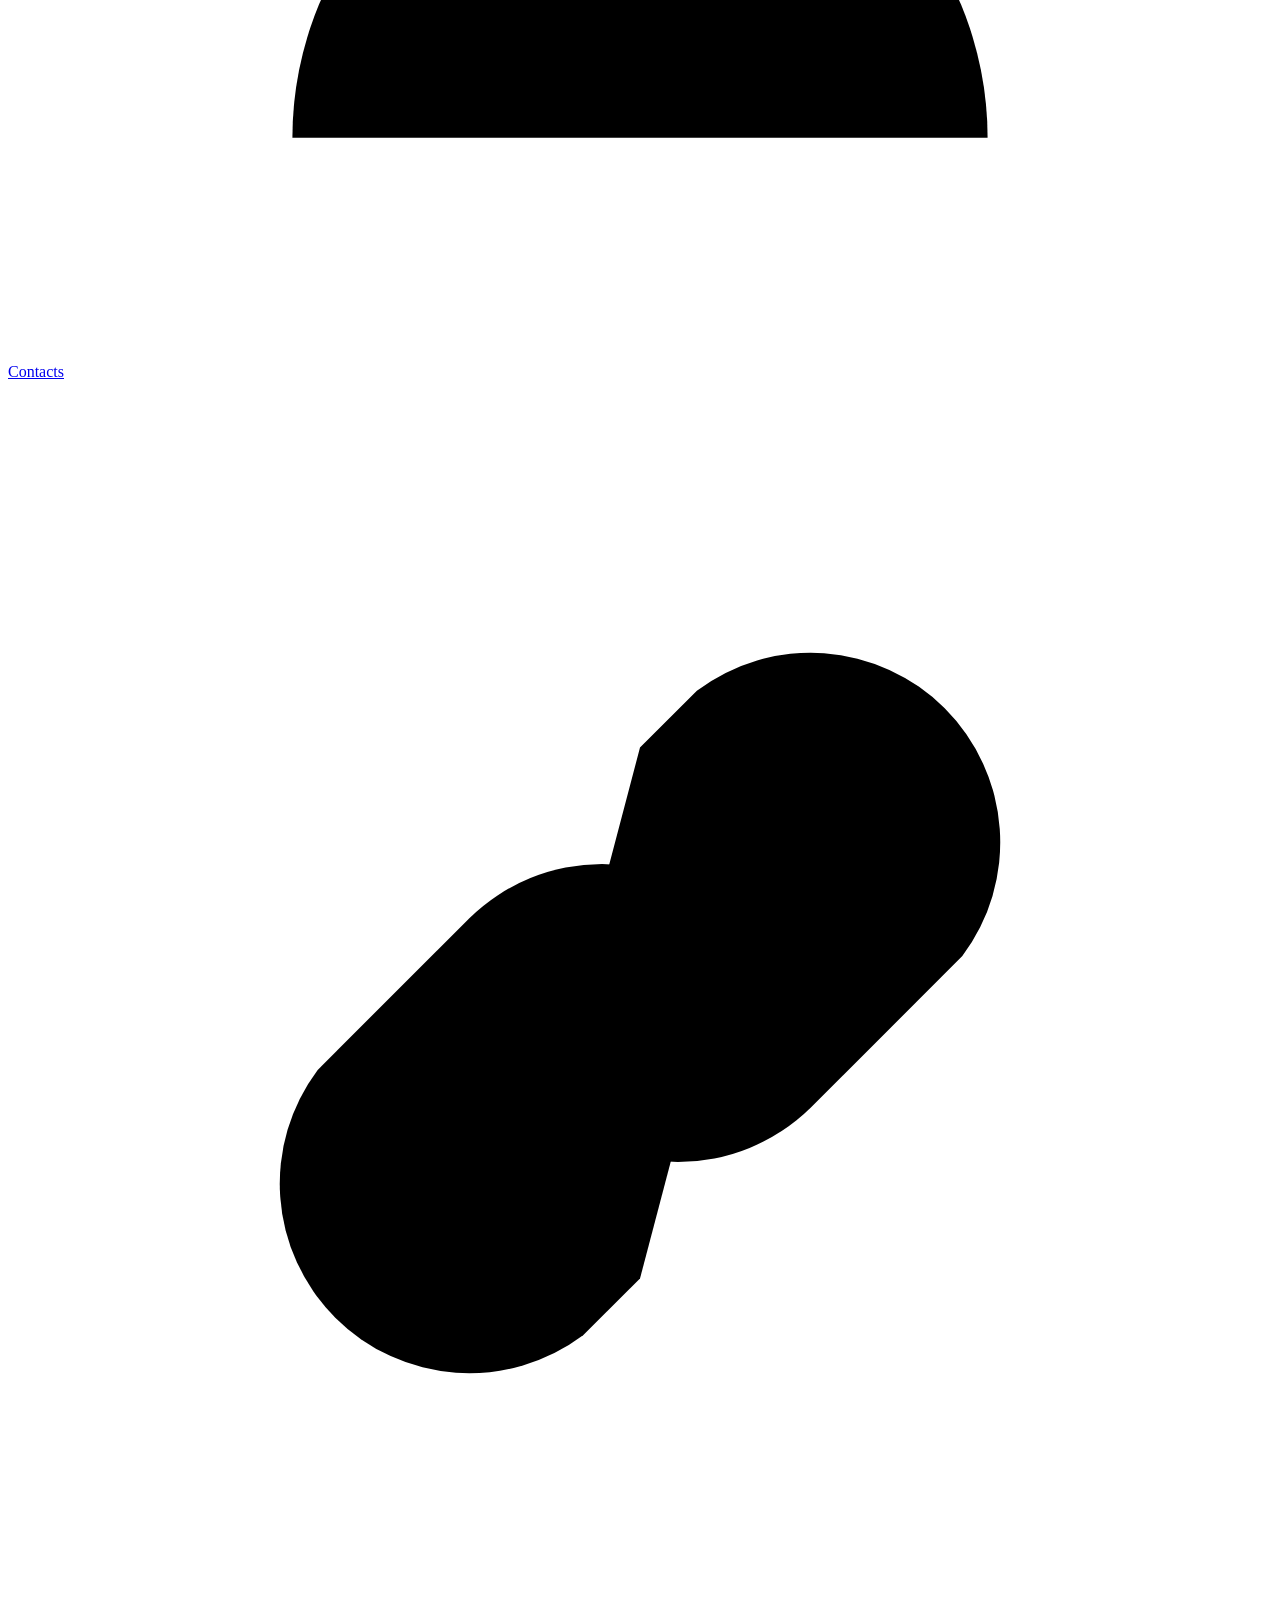
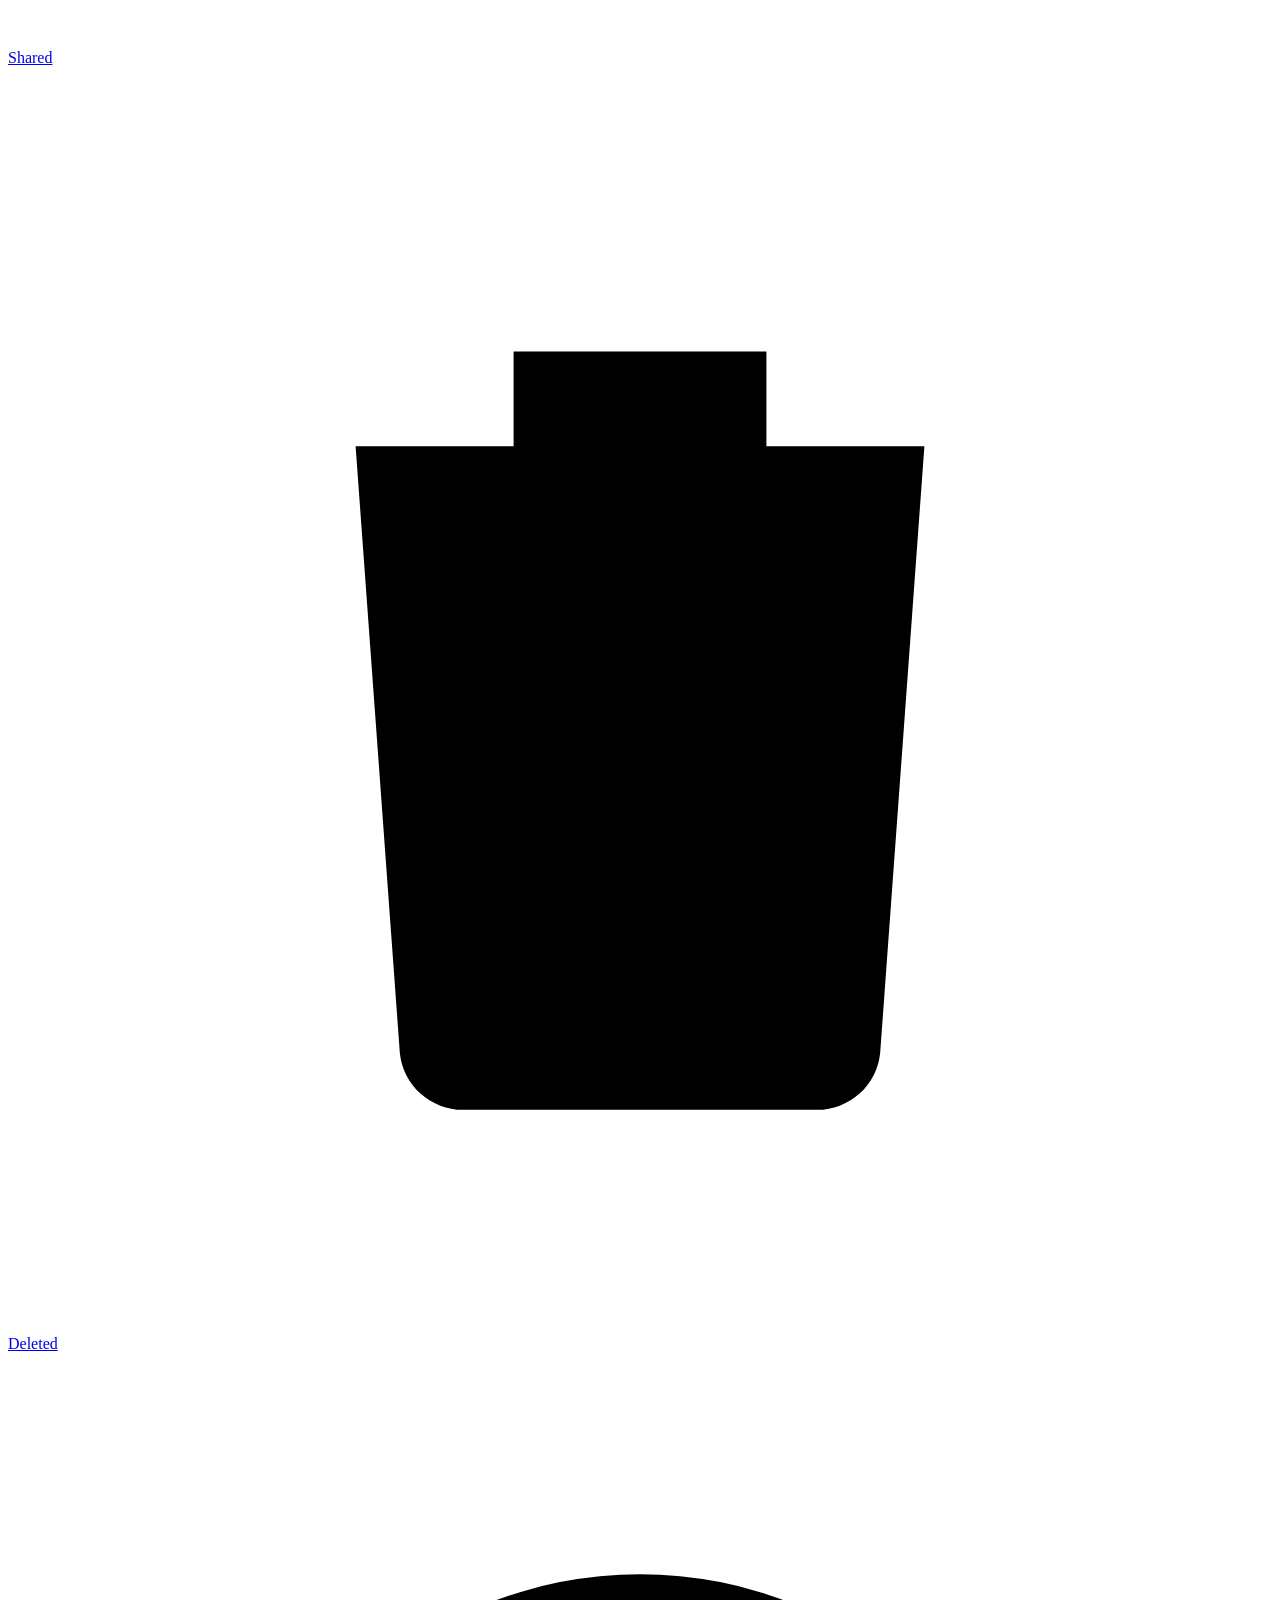
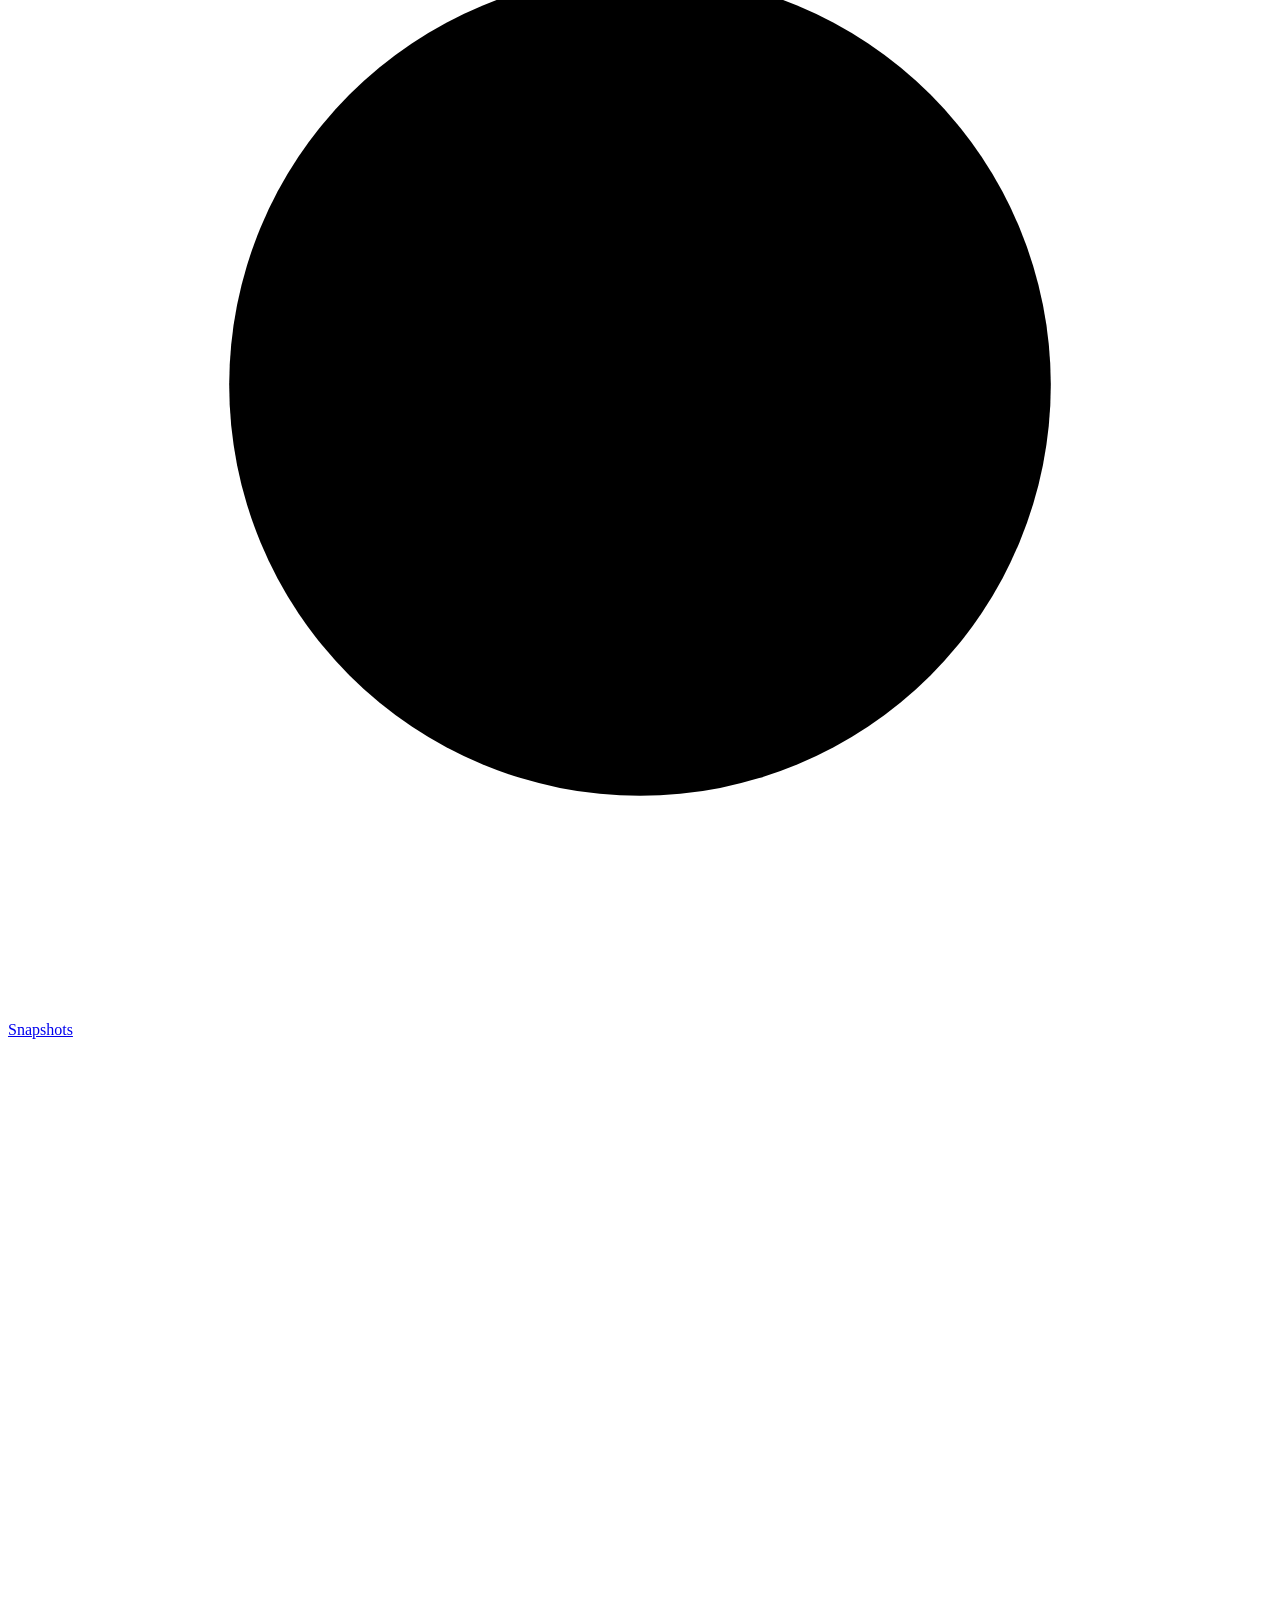
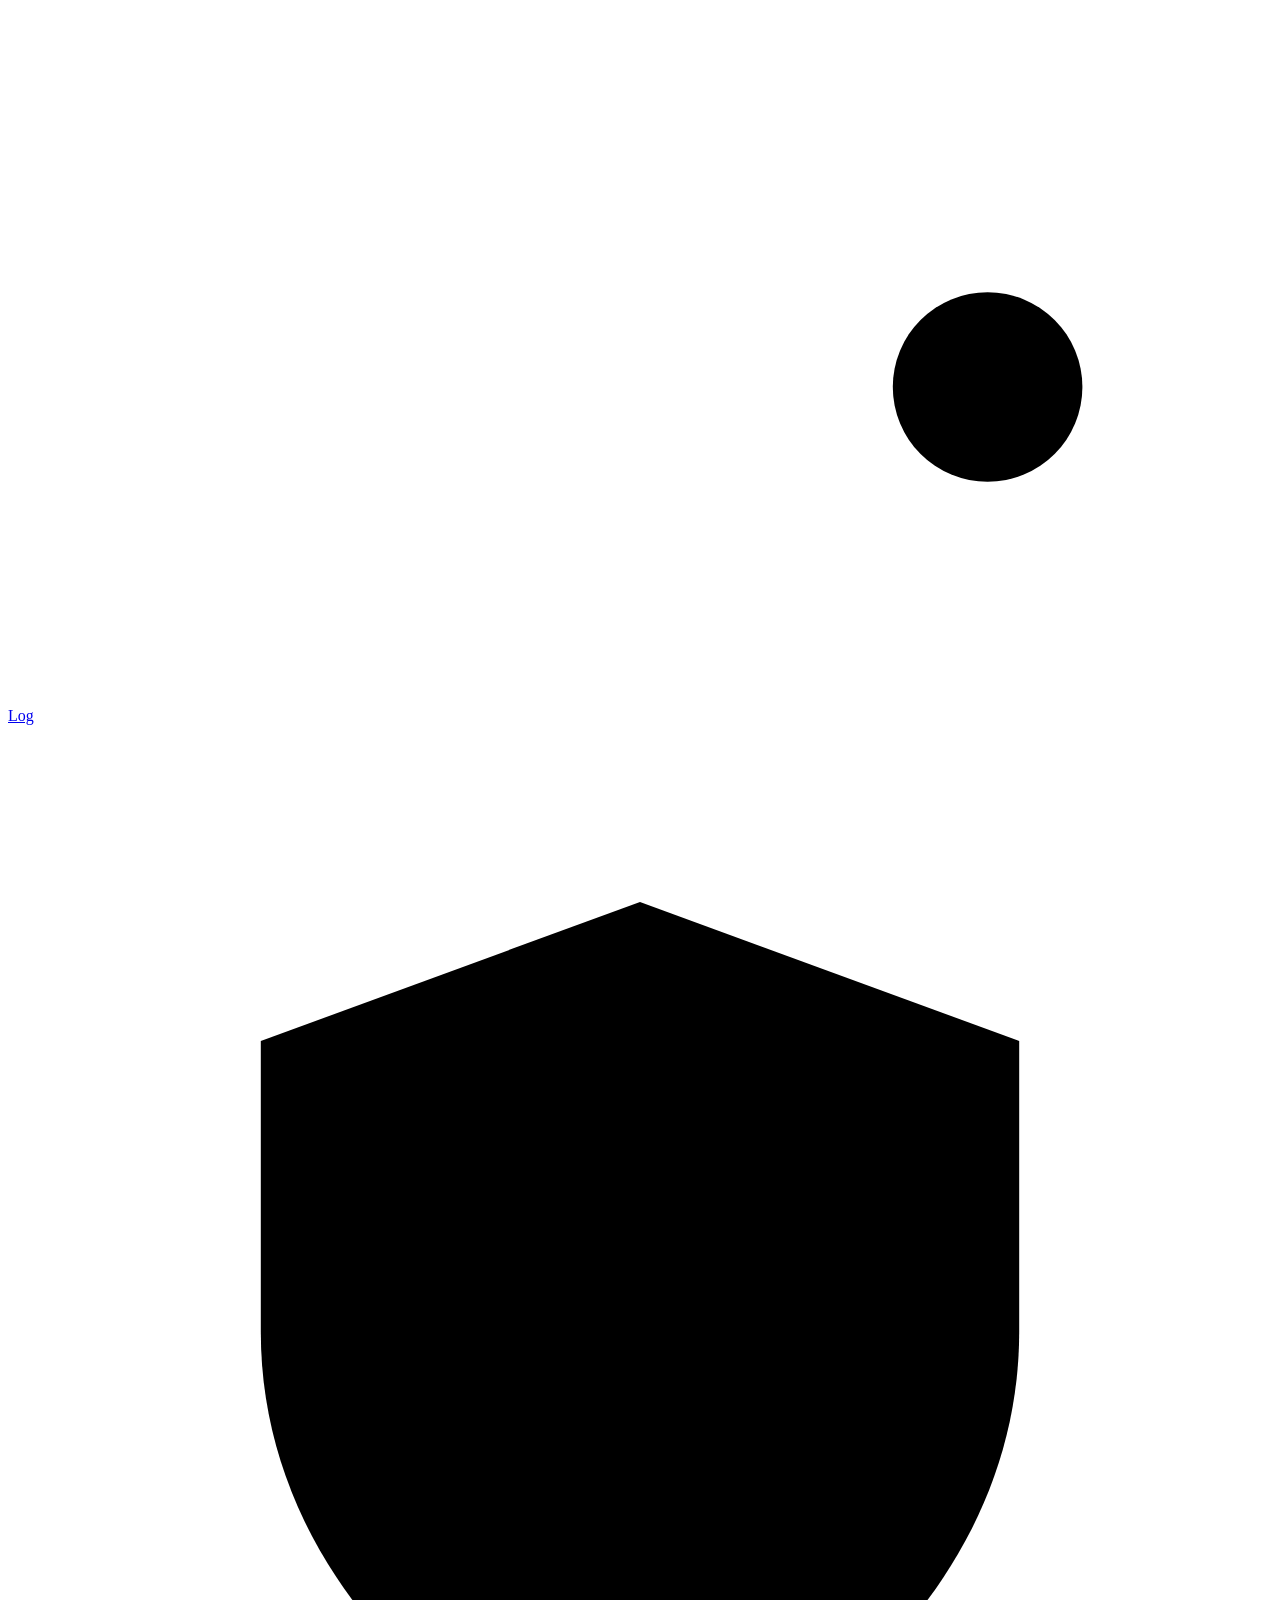
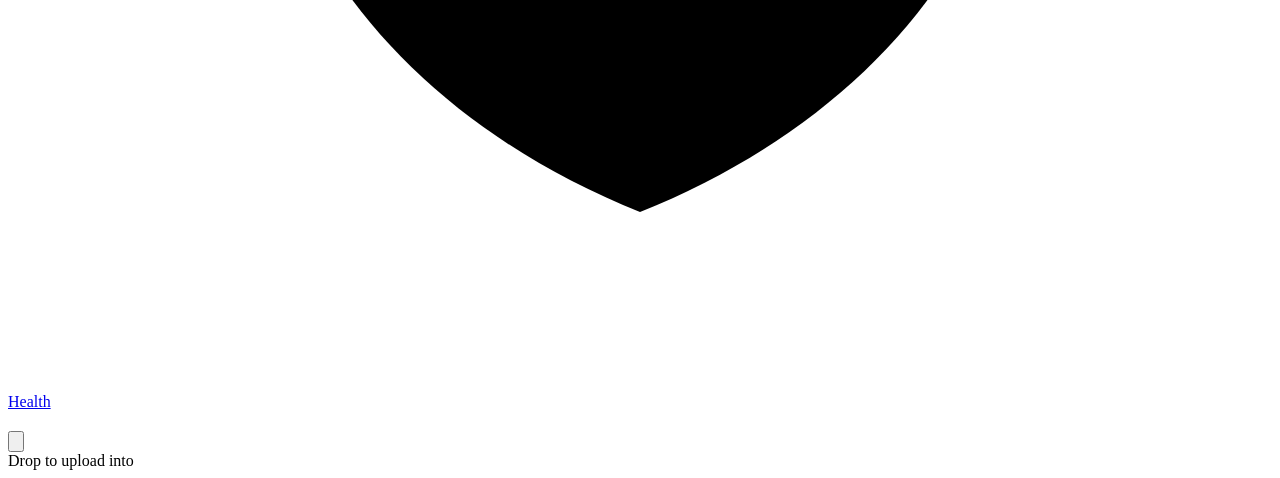
==== commit 600024b7: "0.6.0: encrypted contacts (import vCard / Google / Outlook CSV, create, edit, export)" ====
--- a/discorddrive/web/index.html
+++ b/discorddrive/web/index.html
@@ -33,6 +33,10 @@
     <a href="#/notes" data-nav="notes">
       <svg viewBox="0 0 20 20" aria-hidden="true"><path d="M5 2.5h10a1 1 0 0 1 1 1v13a1 1 0 0 1-1 1H5a1 1 0 0 1-1-1v-13a1 1 0 0 1 1-1z"/><path d="M7 7h6M7 10h6M7 13h3.5"/></svg>
       <span>Notes</span>
+    </a>
+    <a href="#/contacts" data-nav="contacts">
+      <svg viewBox="0 0 20 20" aria-hidden="true"><circle cx="10" cy="7.5" r="3"/><path d="M4.5 16.5a5.5 5.5 0 0 1 11 0"/></svg>
+      <span>Contacts</span>
     </a>
     <a href="#/shared" data-nav="shared">
       <svg viewBox="0 0 20 20" aria-hidden="true"><path d="M8.5 11.5a3 3 0 0 0 4.2 0l2.4-2.4a3 3 0 0 0-4.2-4.2l-.9.9"/><path d="M11.5 8.5a3 3 0 0 0-4.2 0l-2.4 2.4a3 3 0 0 0 4.2 4.2l.9-.9"/></svg>
@@ -88,6 +92,7 @@
 <div class="drop" id="drop"><div>Drop to upload into <b id="drop-to"></b></div></div>
 <input type="file" id="pick" multiple hidden>
 <input type="file" id="pick-dir" multiple webkitdirectory hidden>
+<input type="file" id="pick-contacts" multiple accept=".vcf,.vcard,.csv,text/vcard,text/x-vcard,text/csv" hidden>
 <script src="/app.js"></script>
 </body>
 </html>
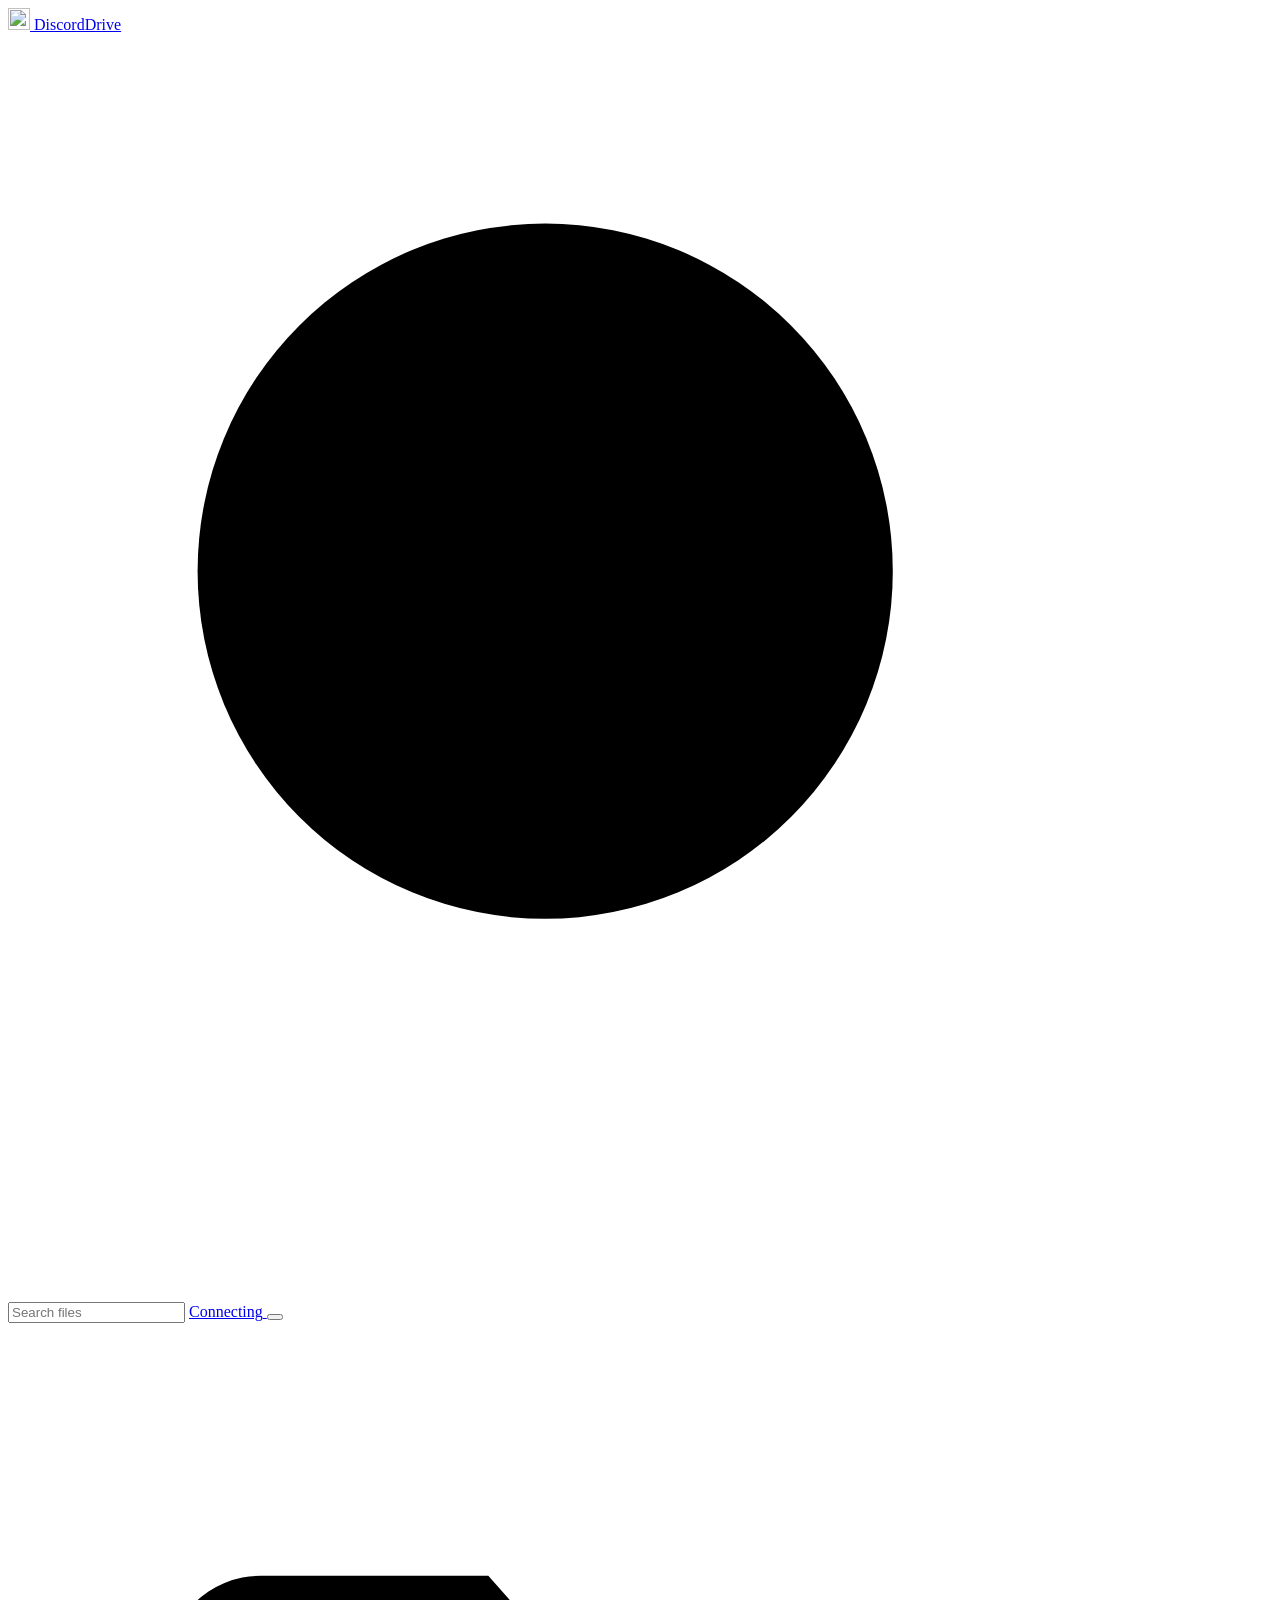
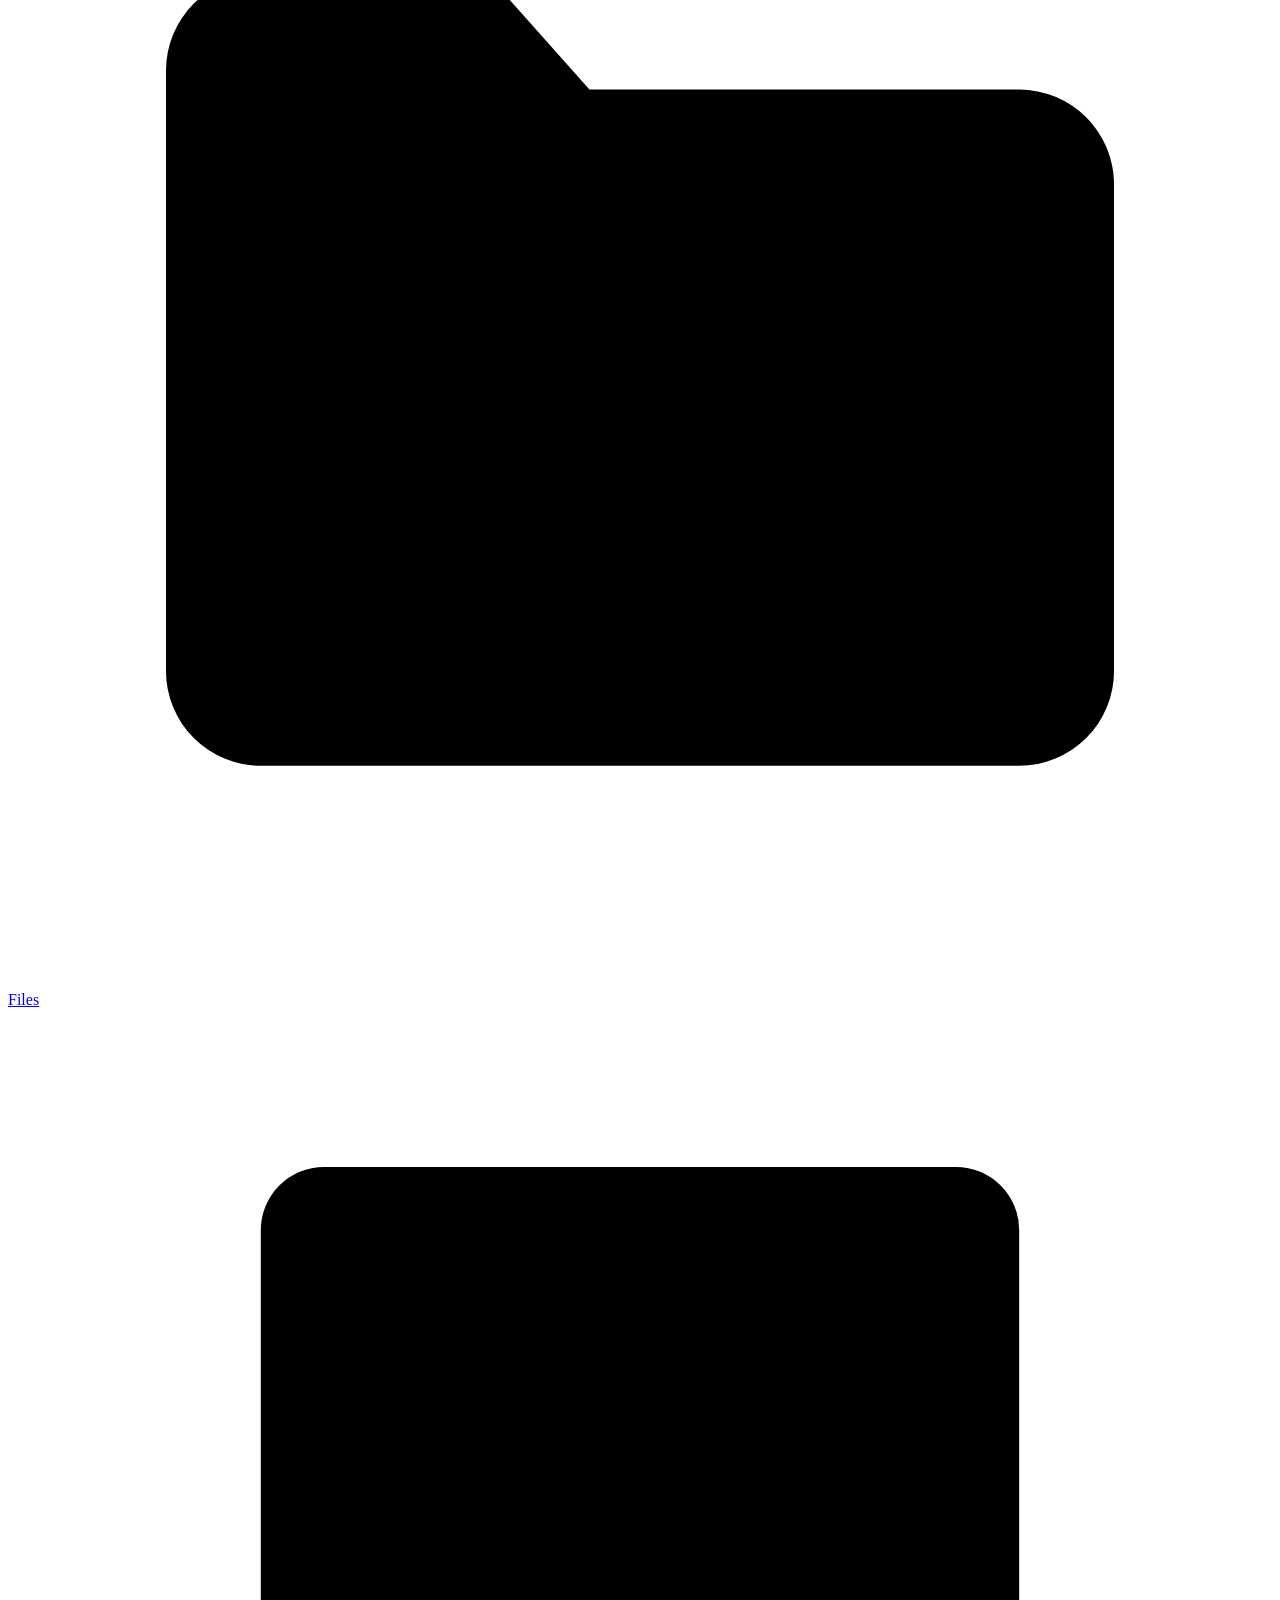
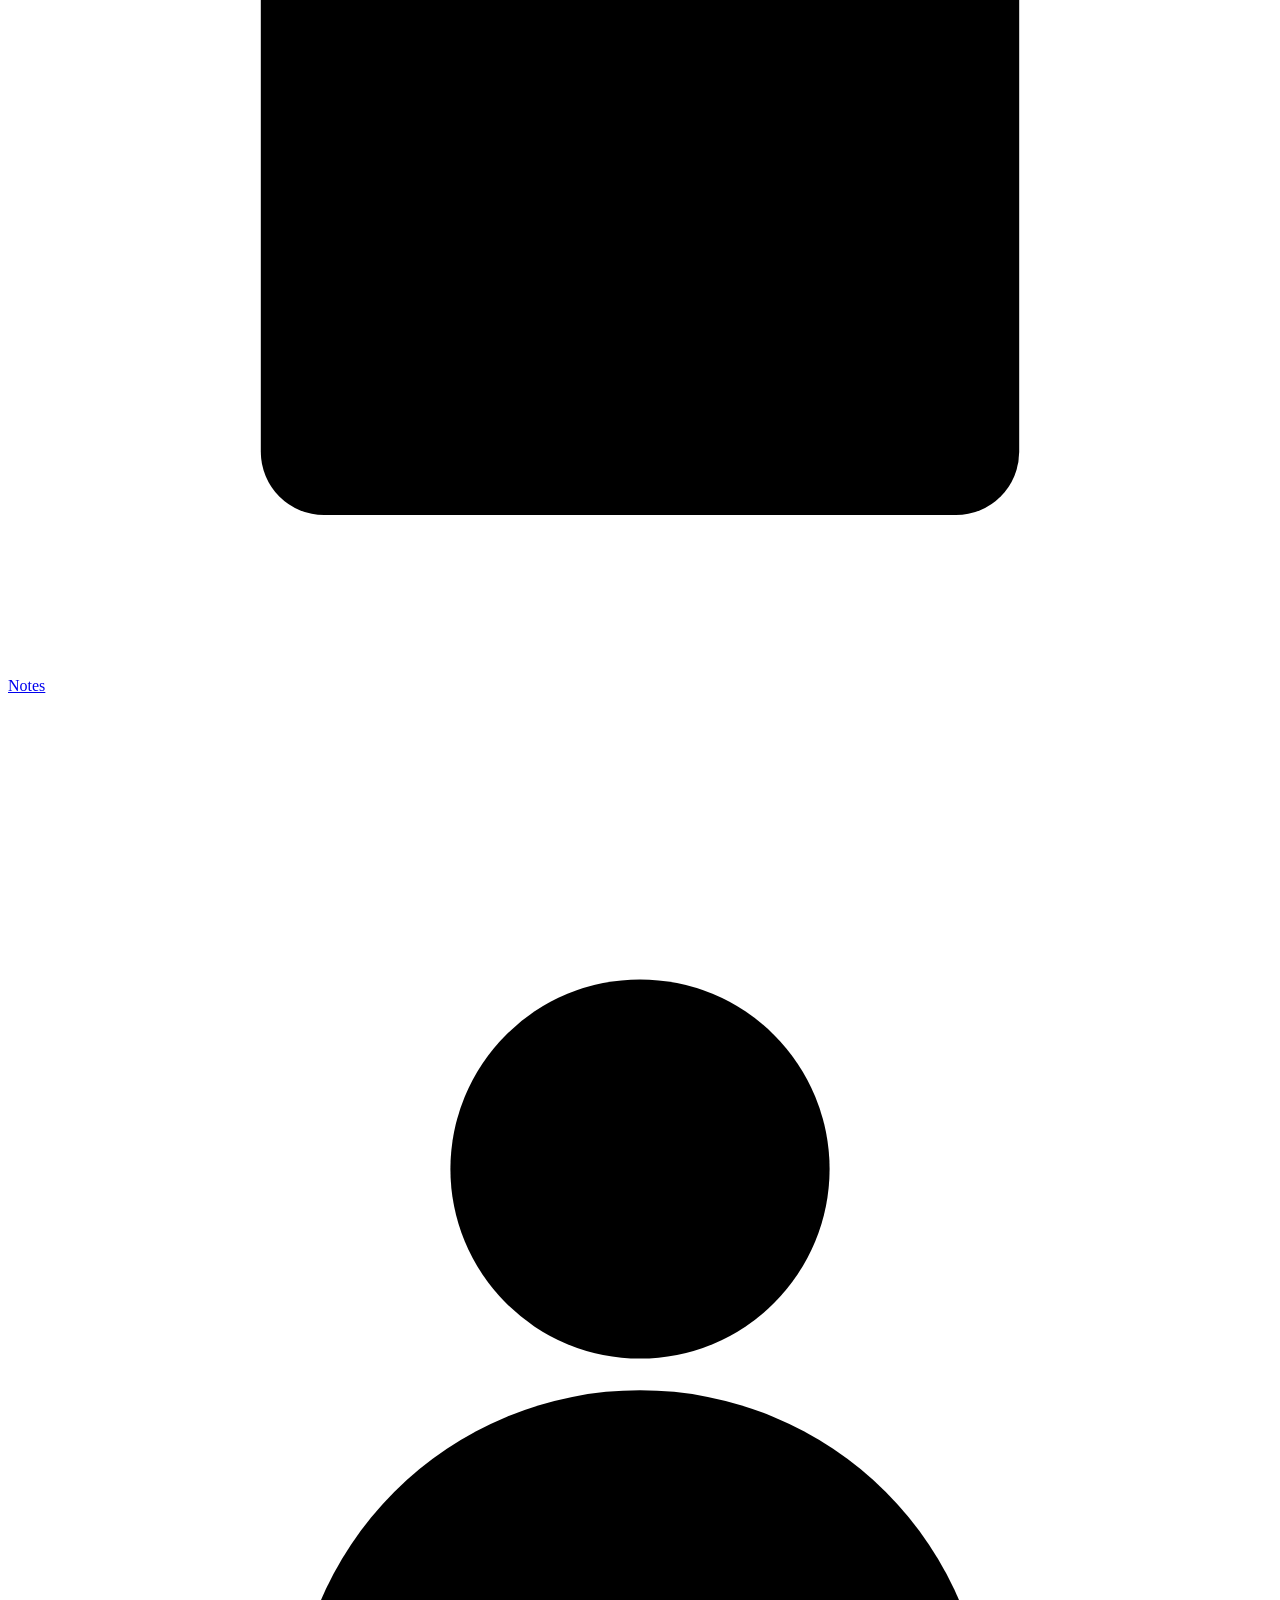
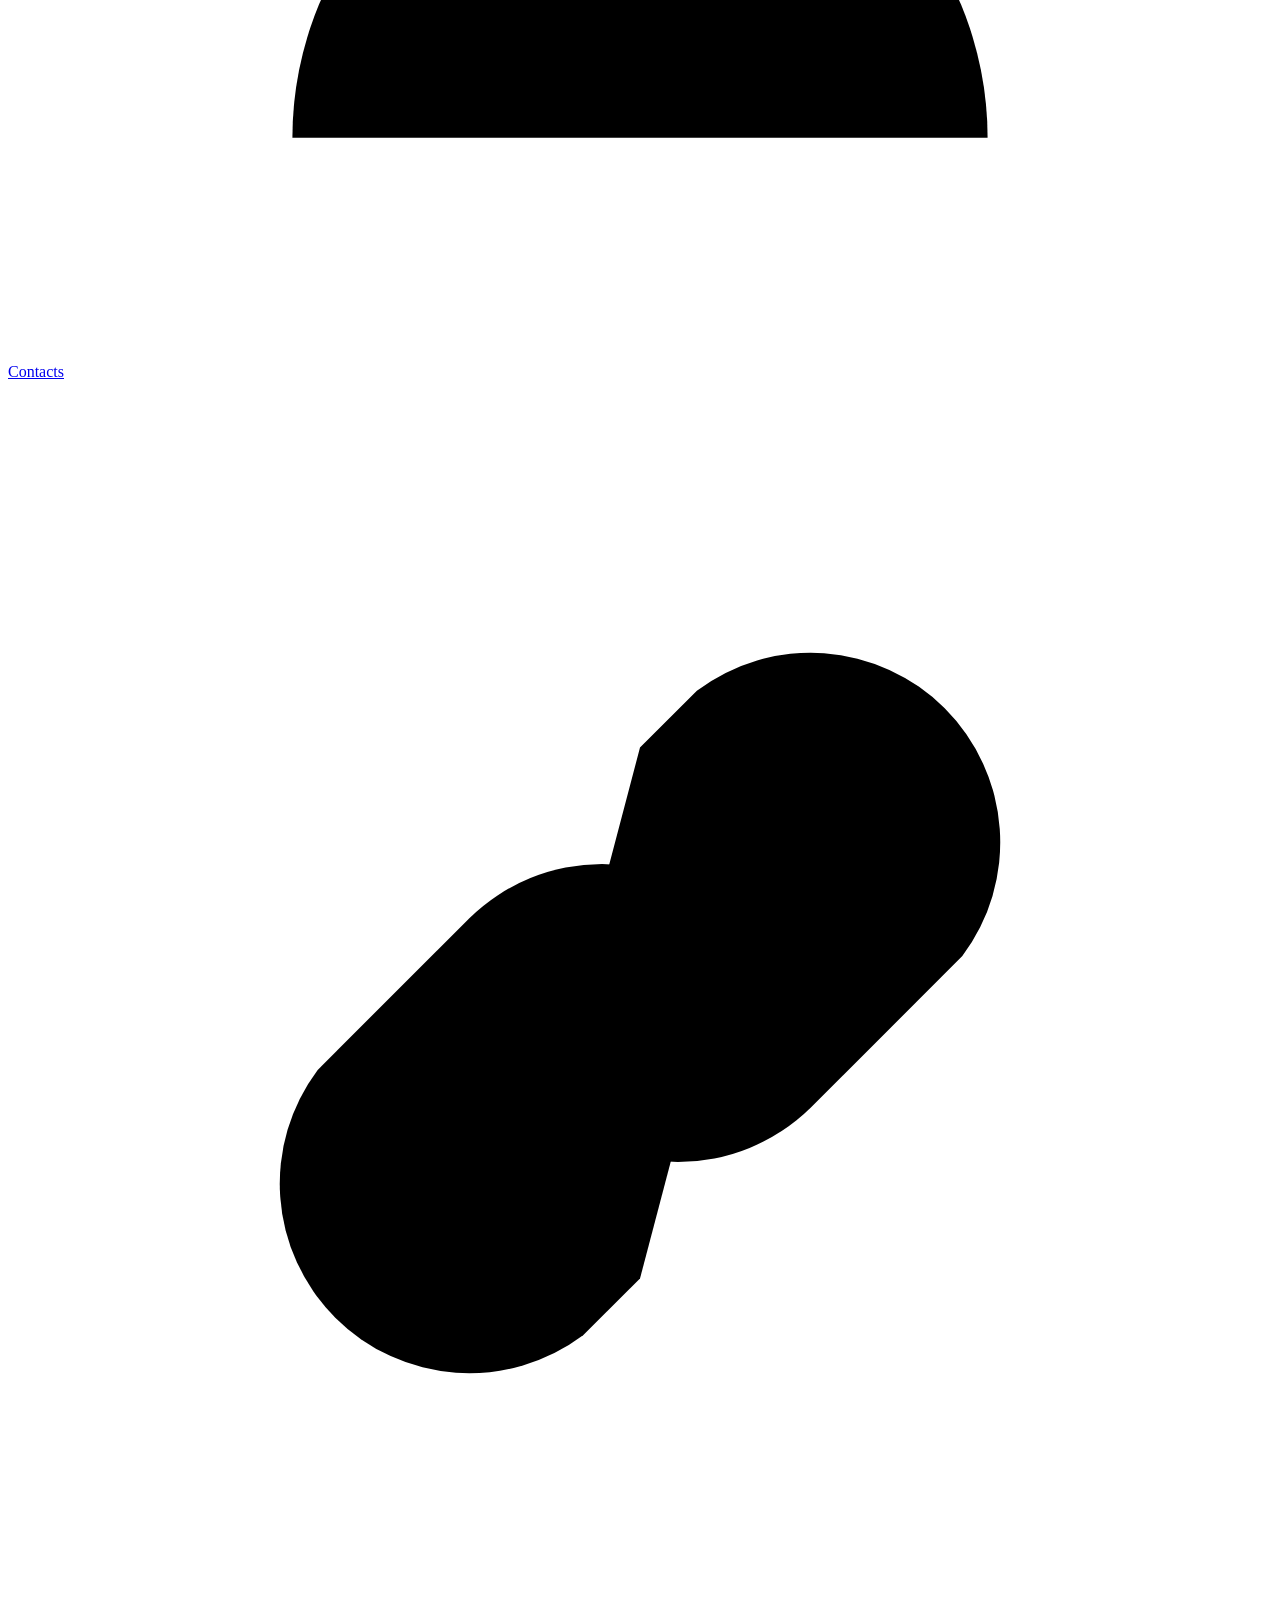
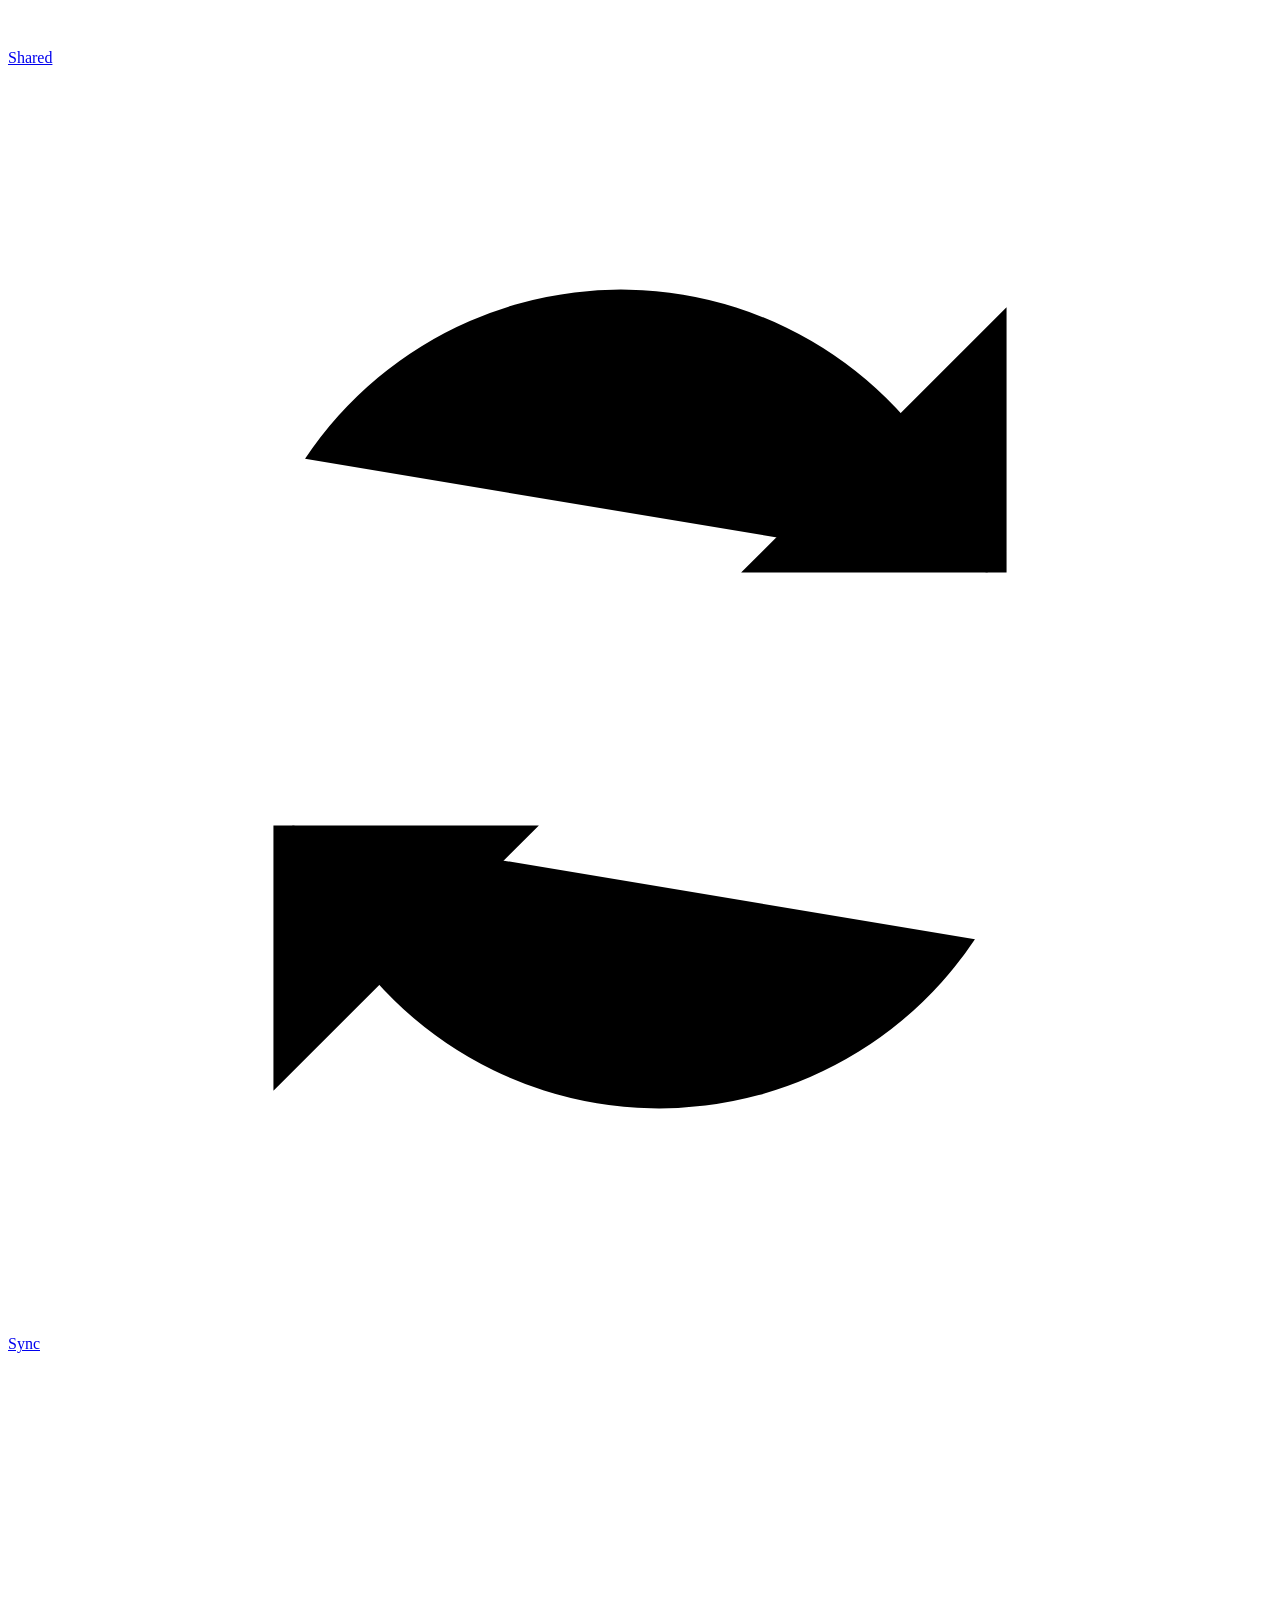
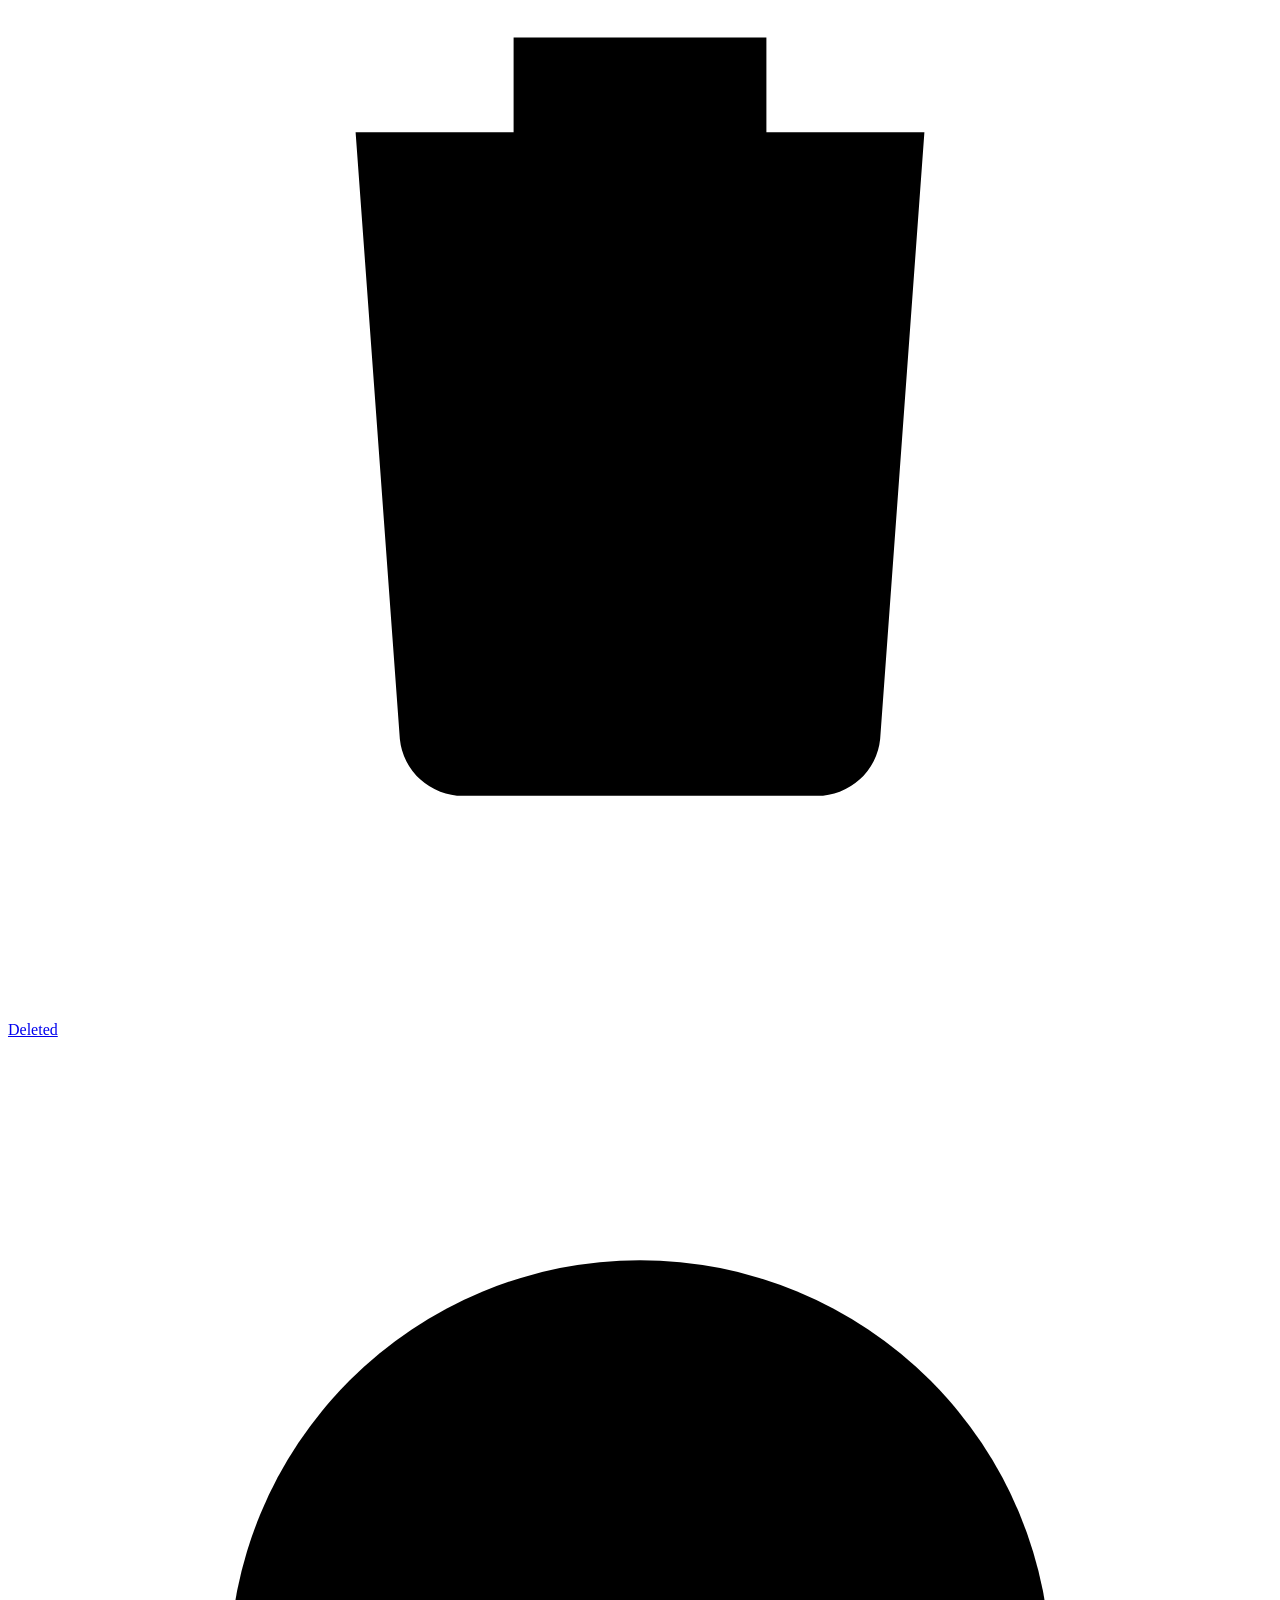
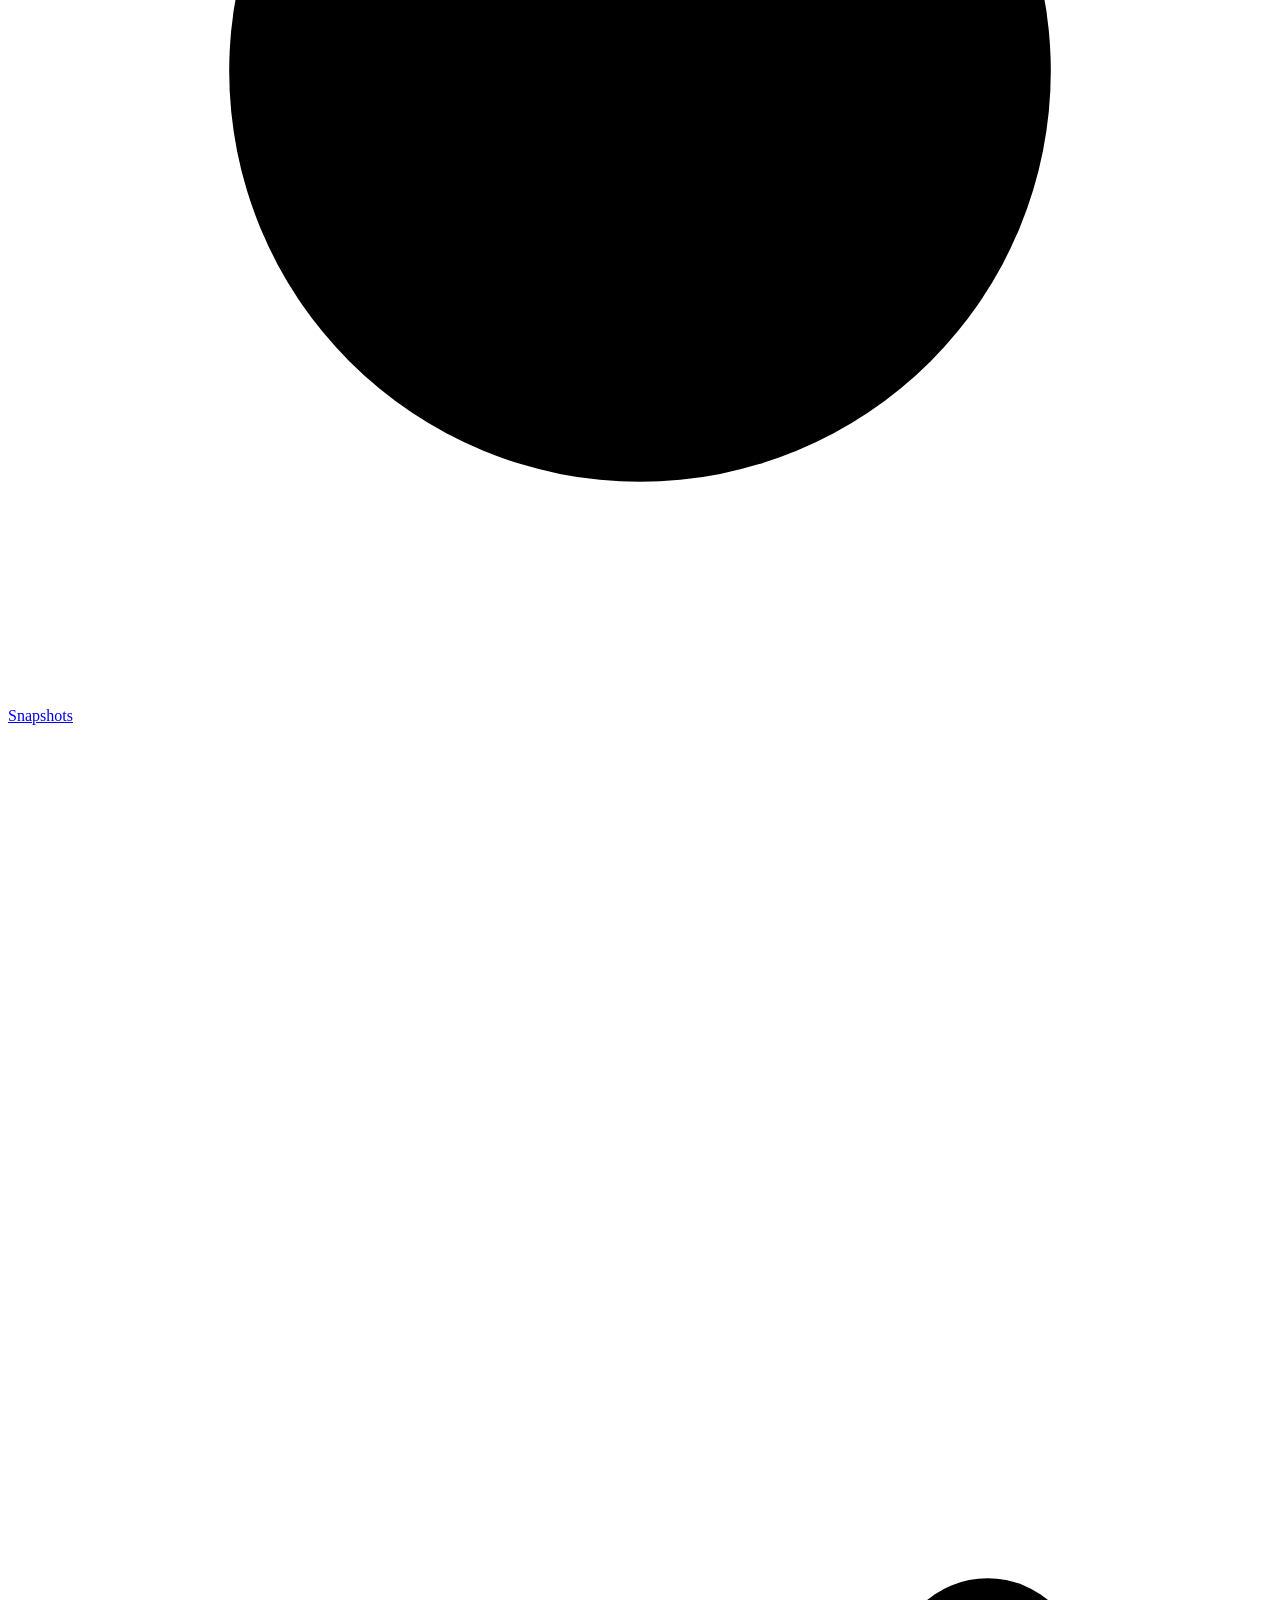
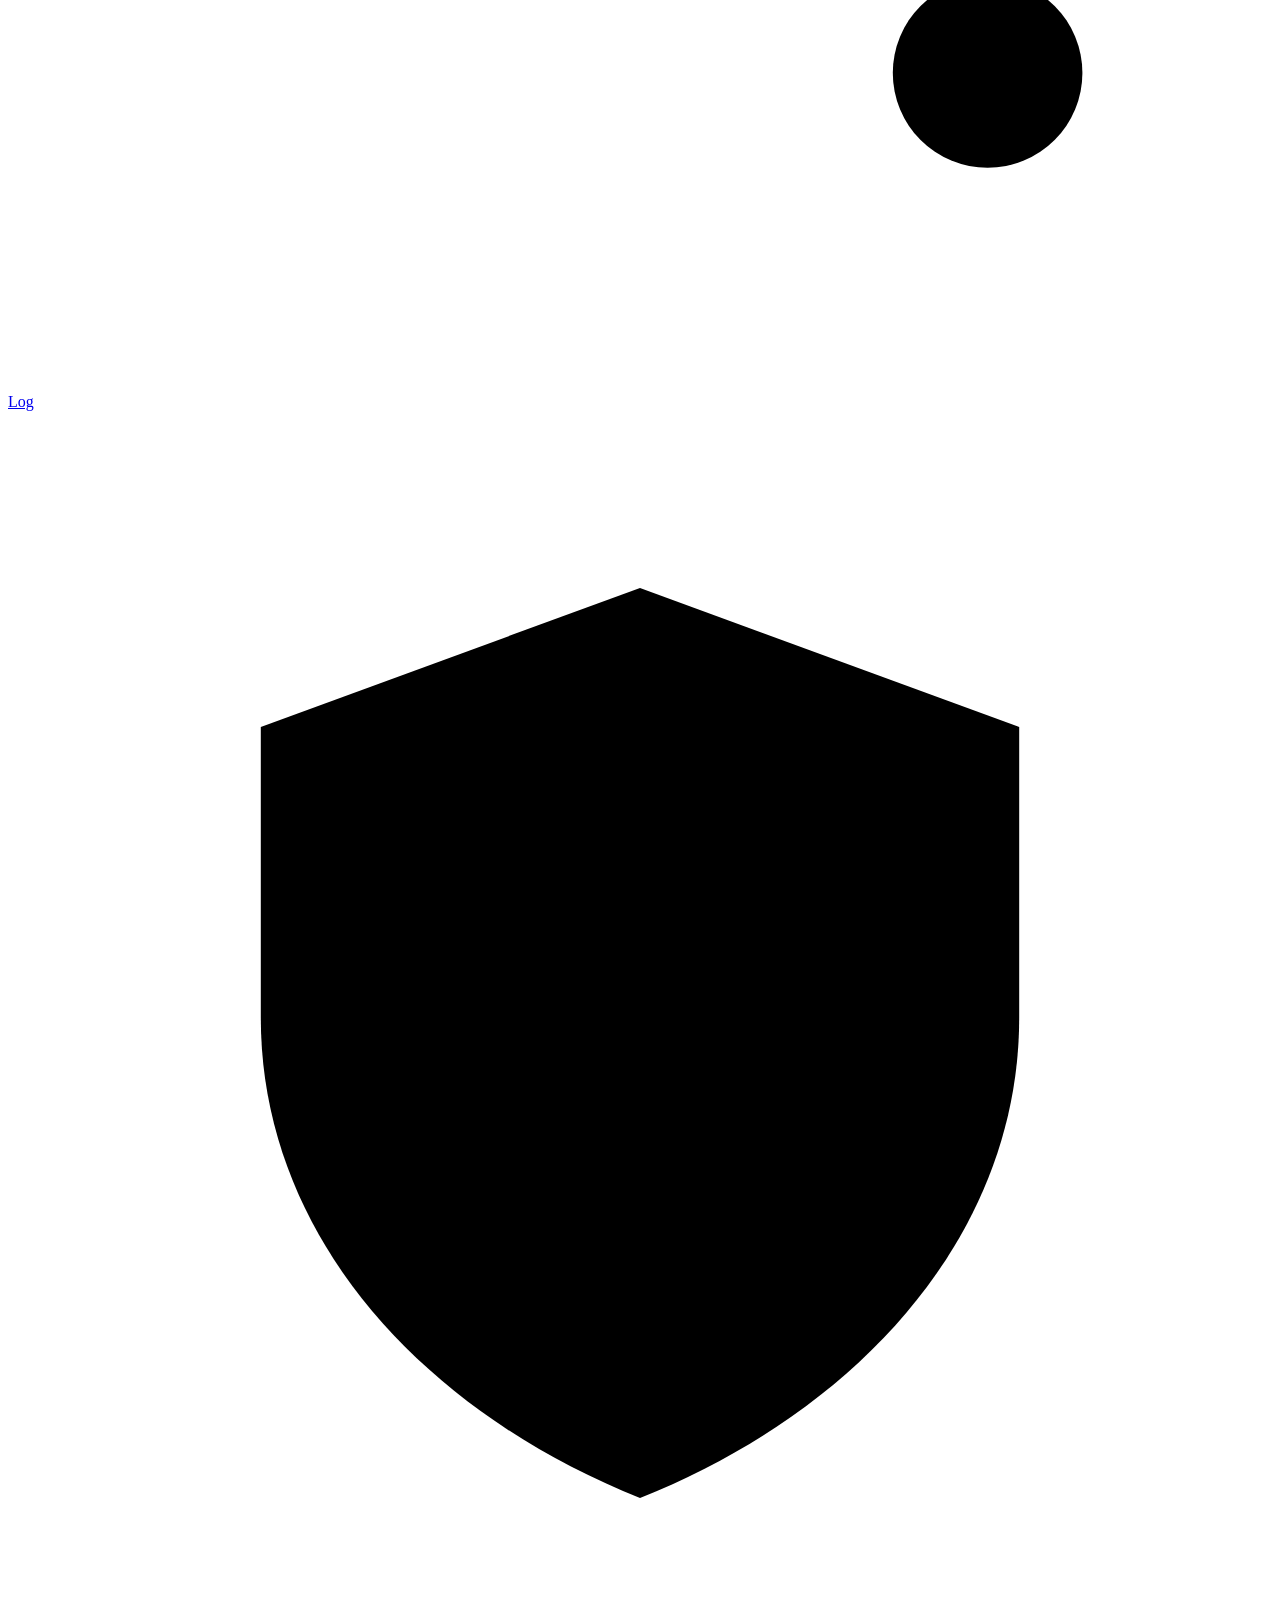
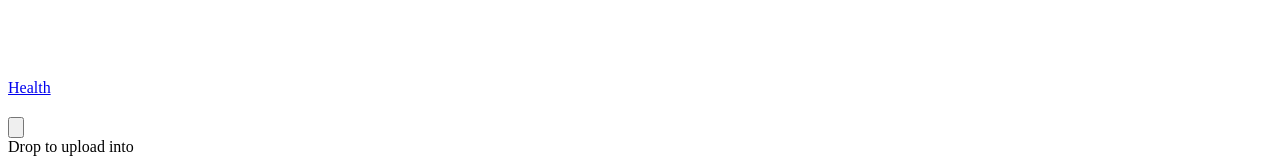
==== commit d6809cff: "0.9.0: sync and back up folders (backup, mirror, two-way, move, download; live, interval, daily, man" ====
--- a/discorddrive/web/index.html
+++ b/discorddrive/web/index.html
@@ -41,6 +41,10 @@
     <a href="#/shared" data-nav="shared">
       <svg viewBox="0 0 20 20" aria-hidden="true"><path d="M8.5 11.5a3 3 0 0 0 4.2 0l2.4-2.4a3 3 0 0 0-4.2-4.2l-.9.9"/><path d="M11.5 8.5a3 3 0 0 0-4.2 0l-2.4 2.4a3 3 0 0 0 4.2 4.2l.9-.9"/></svg>
       <span>Shared</span>
+    </a>
+    <a href="#/sync" data-nav="sync">
+      <svg viewBox="0 0 20 20" aria-hidden="true"><path d="M15.5 8A6 6 0 0 0 4.7 6.2M4.5 12a6 6 0 0 0 10.8 1.8"/><path d="M15.8 3.8V8h-4.2M4.2 16.2V12h4.2"/></svg>
+      <span>Sync</span>
     </a>
     <a href="#/deleted" data-nav="deleted">
       <svg viewBox="0 0 20 20" aria-hidden="true"><path d="M4 6h12M8 6V4.5h4V6M5.5 6l.7 9.6a1 1 0 0 0 1 .9h5.6a1 1 0 0 0 1-.9L14.5 6"/></svg>
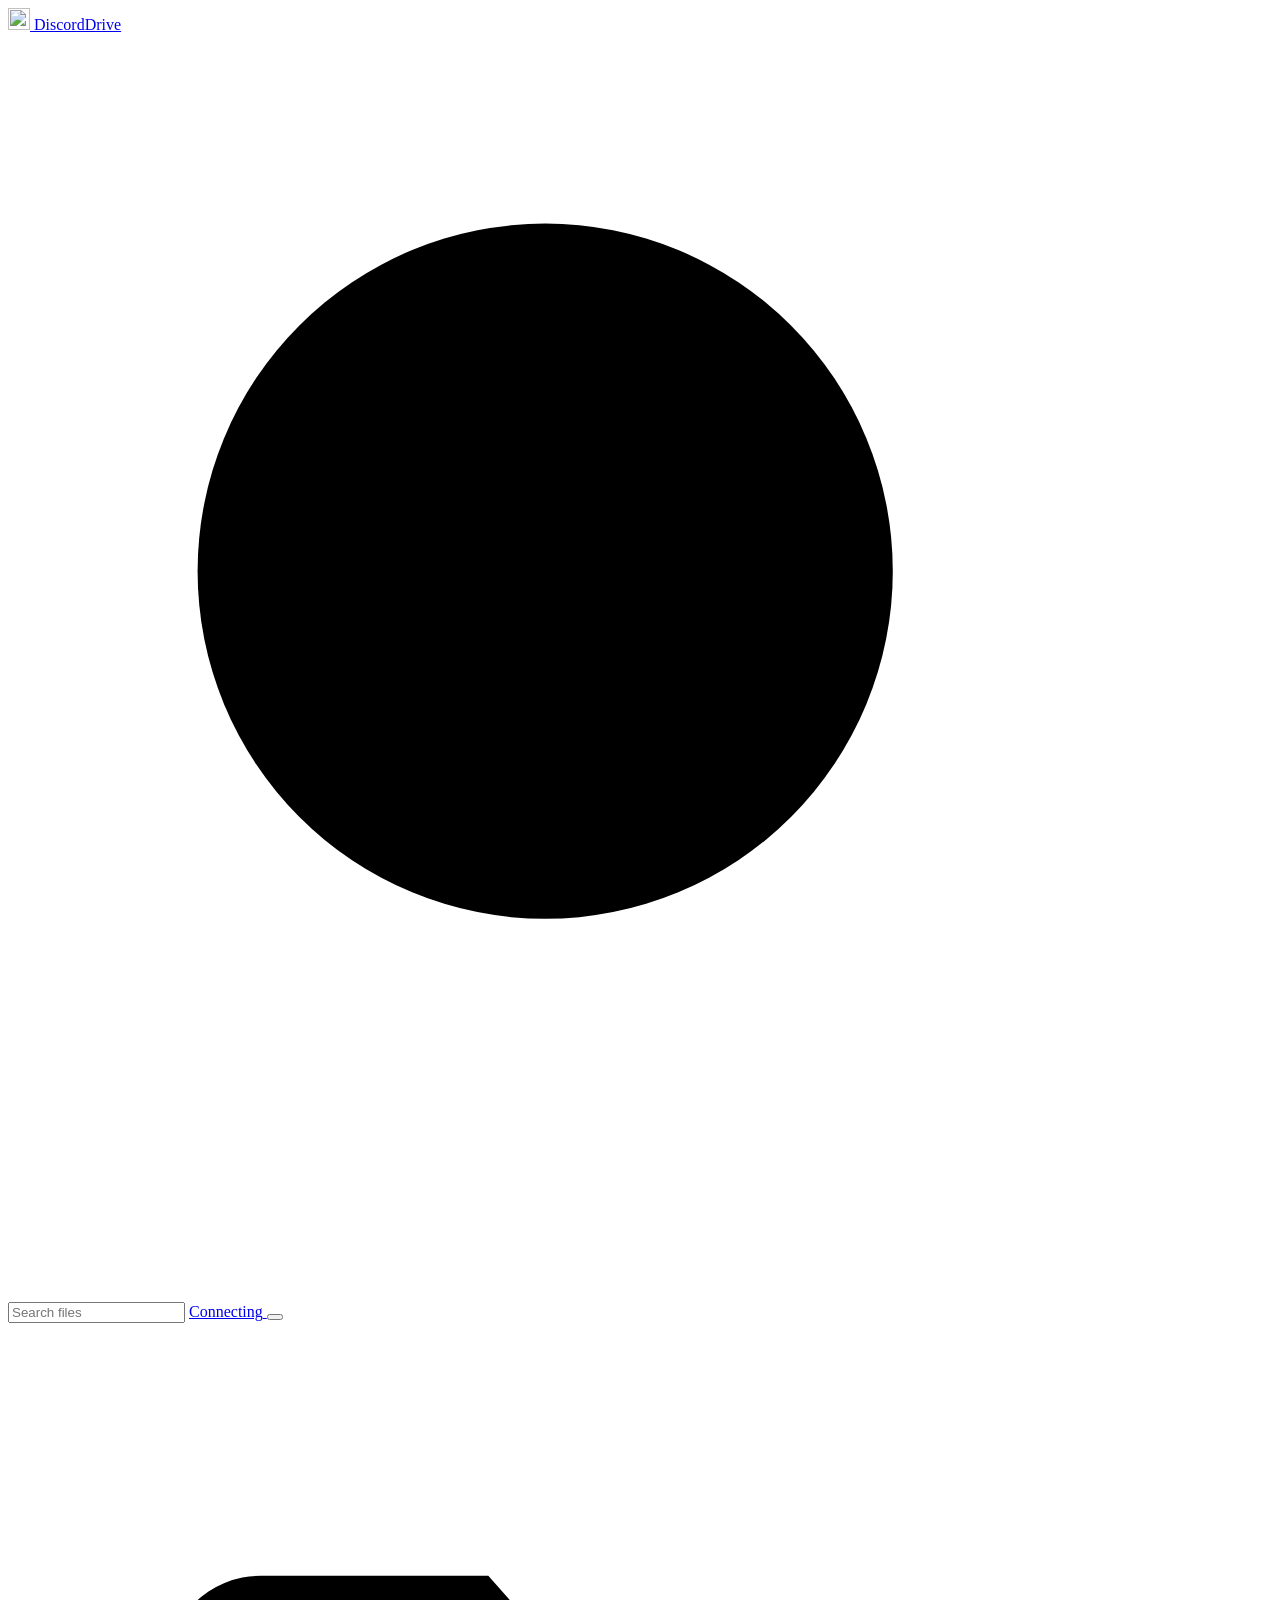
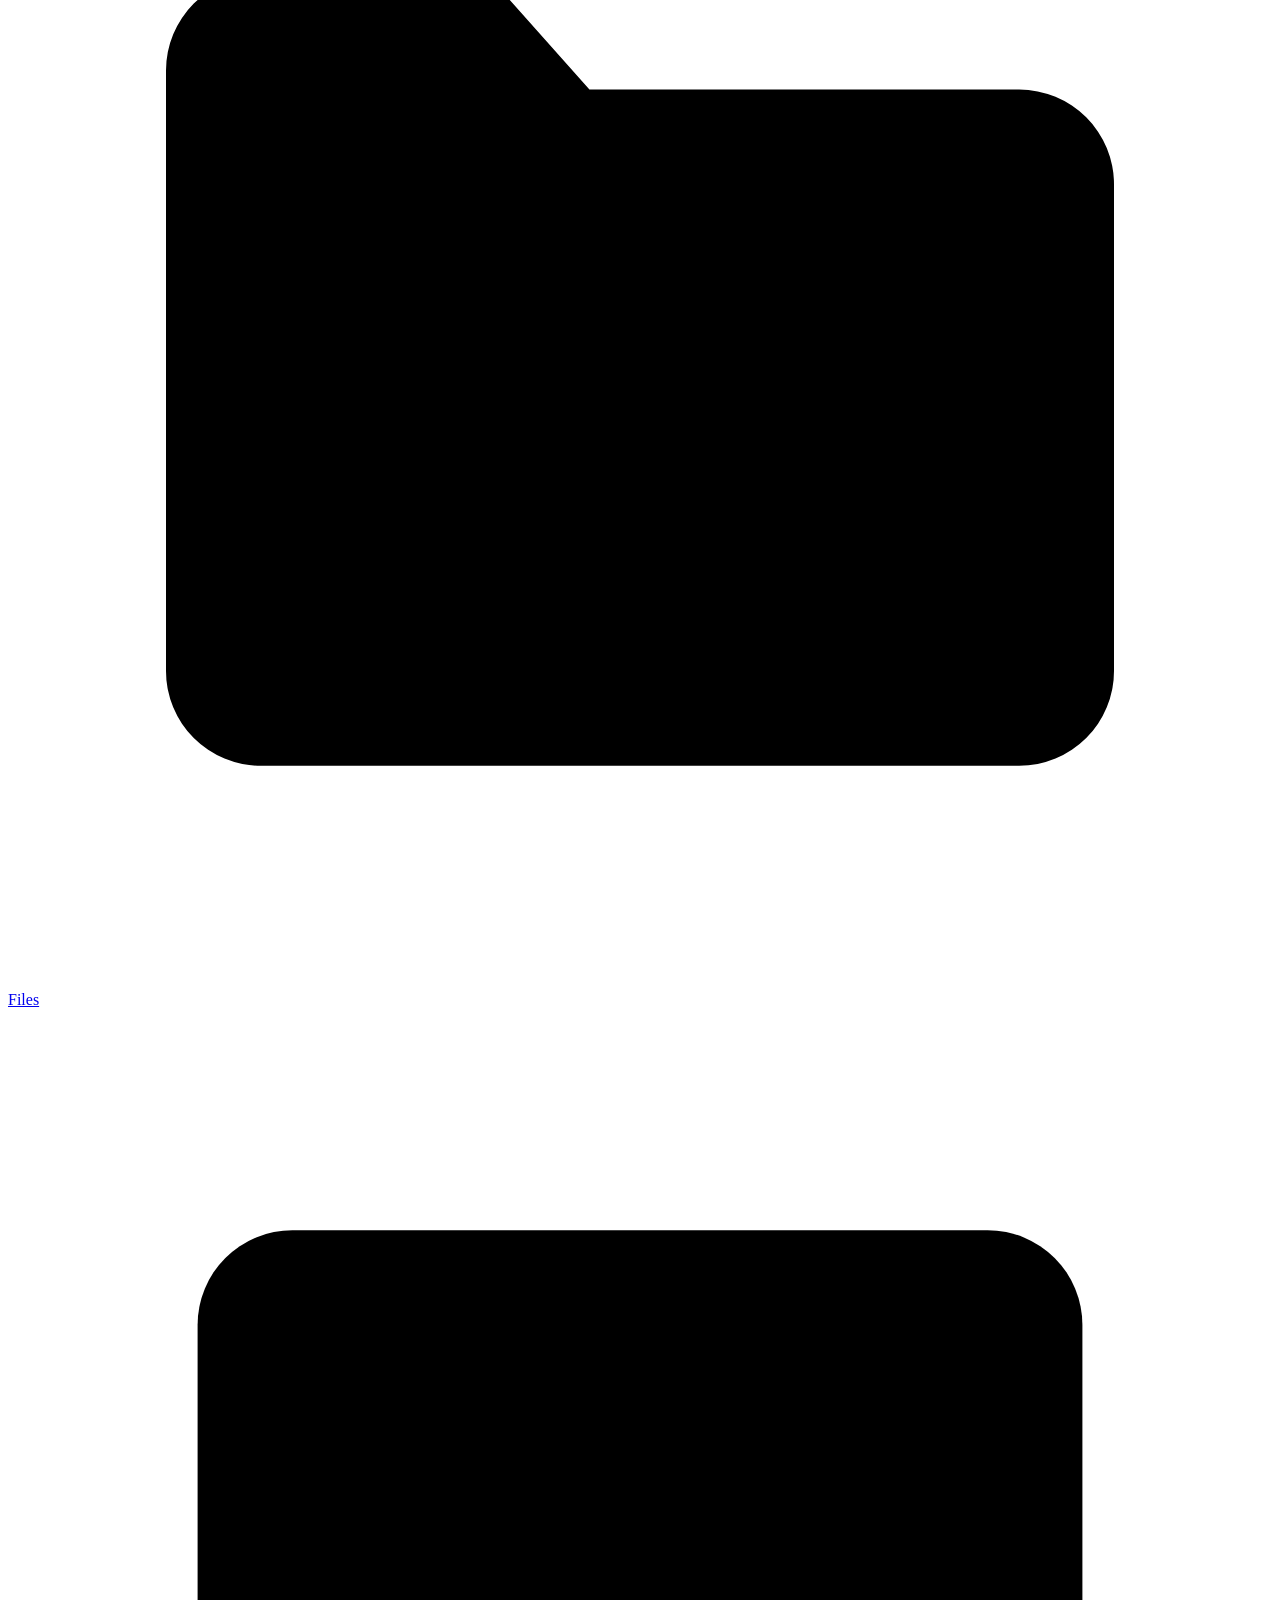
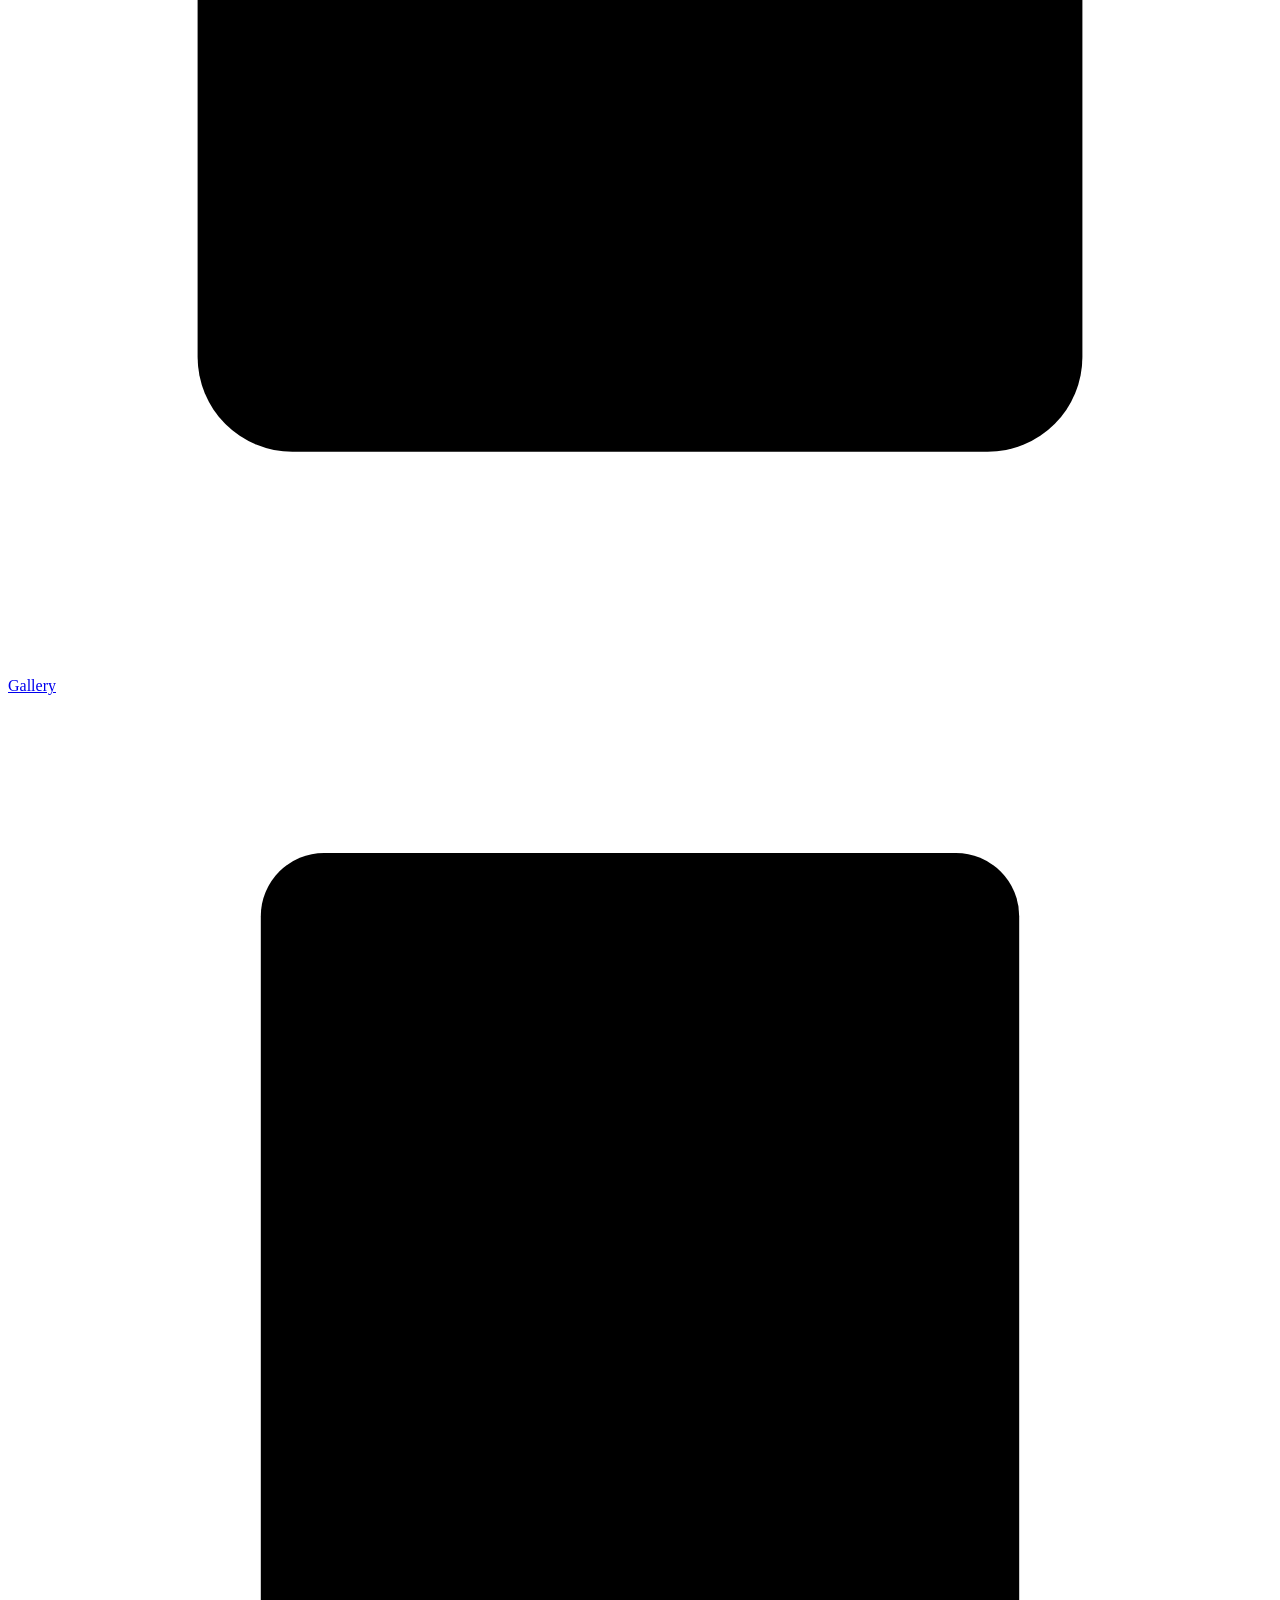
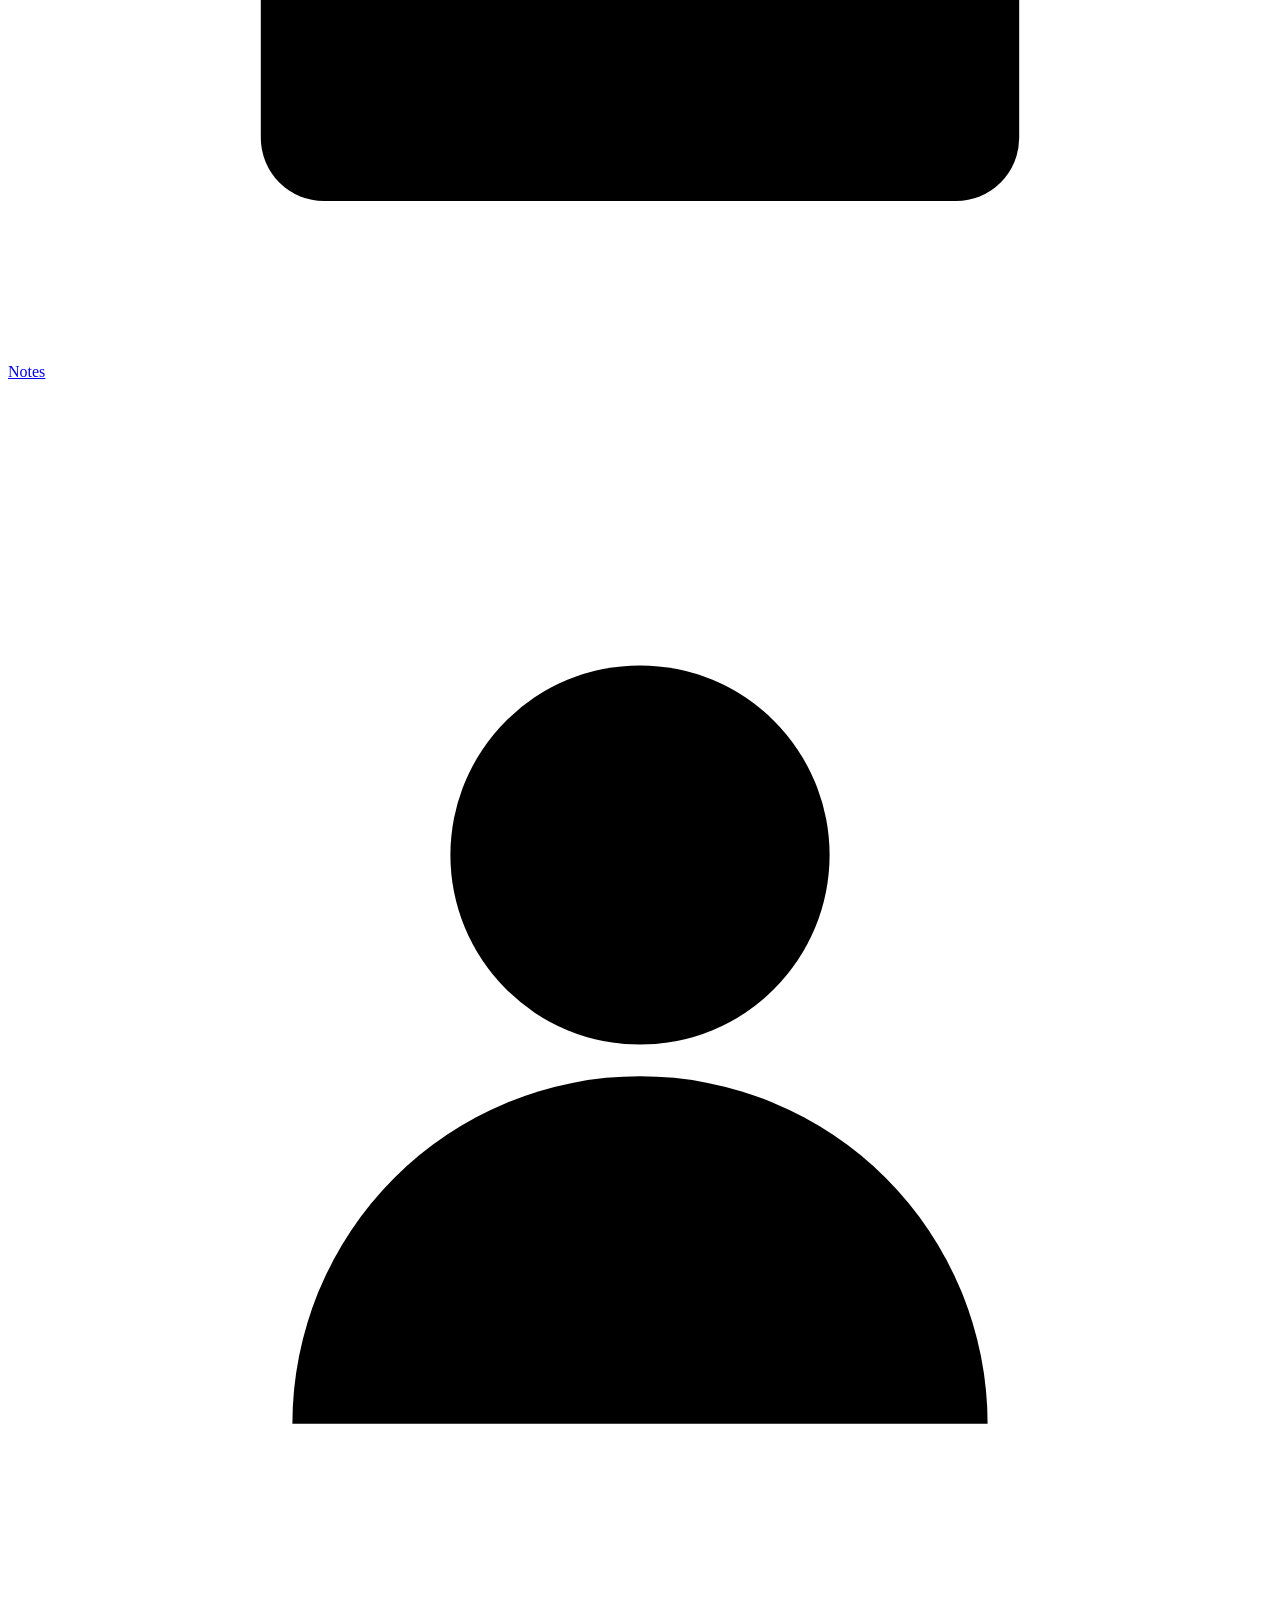
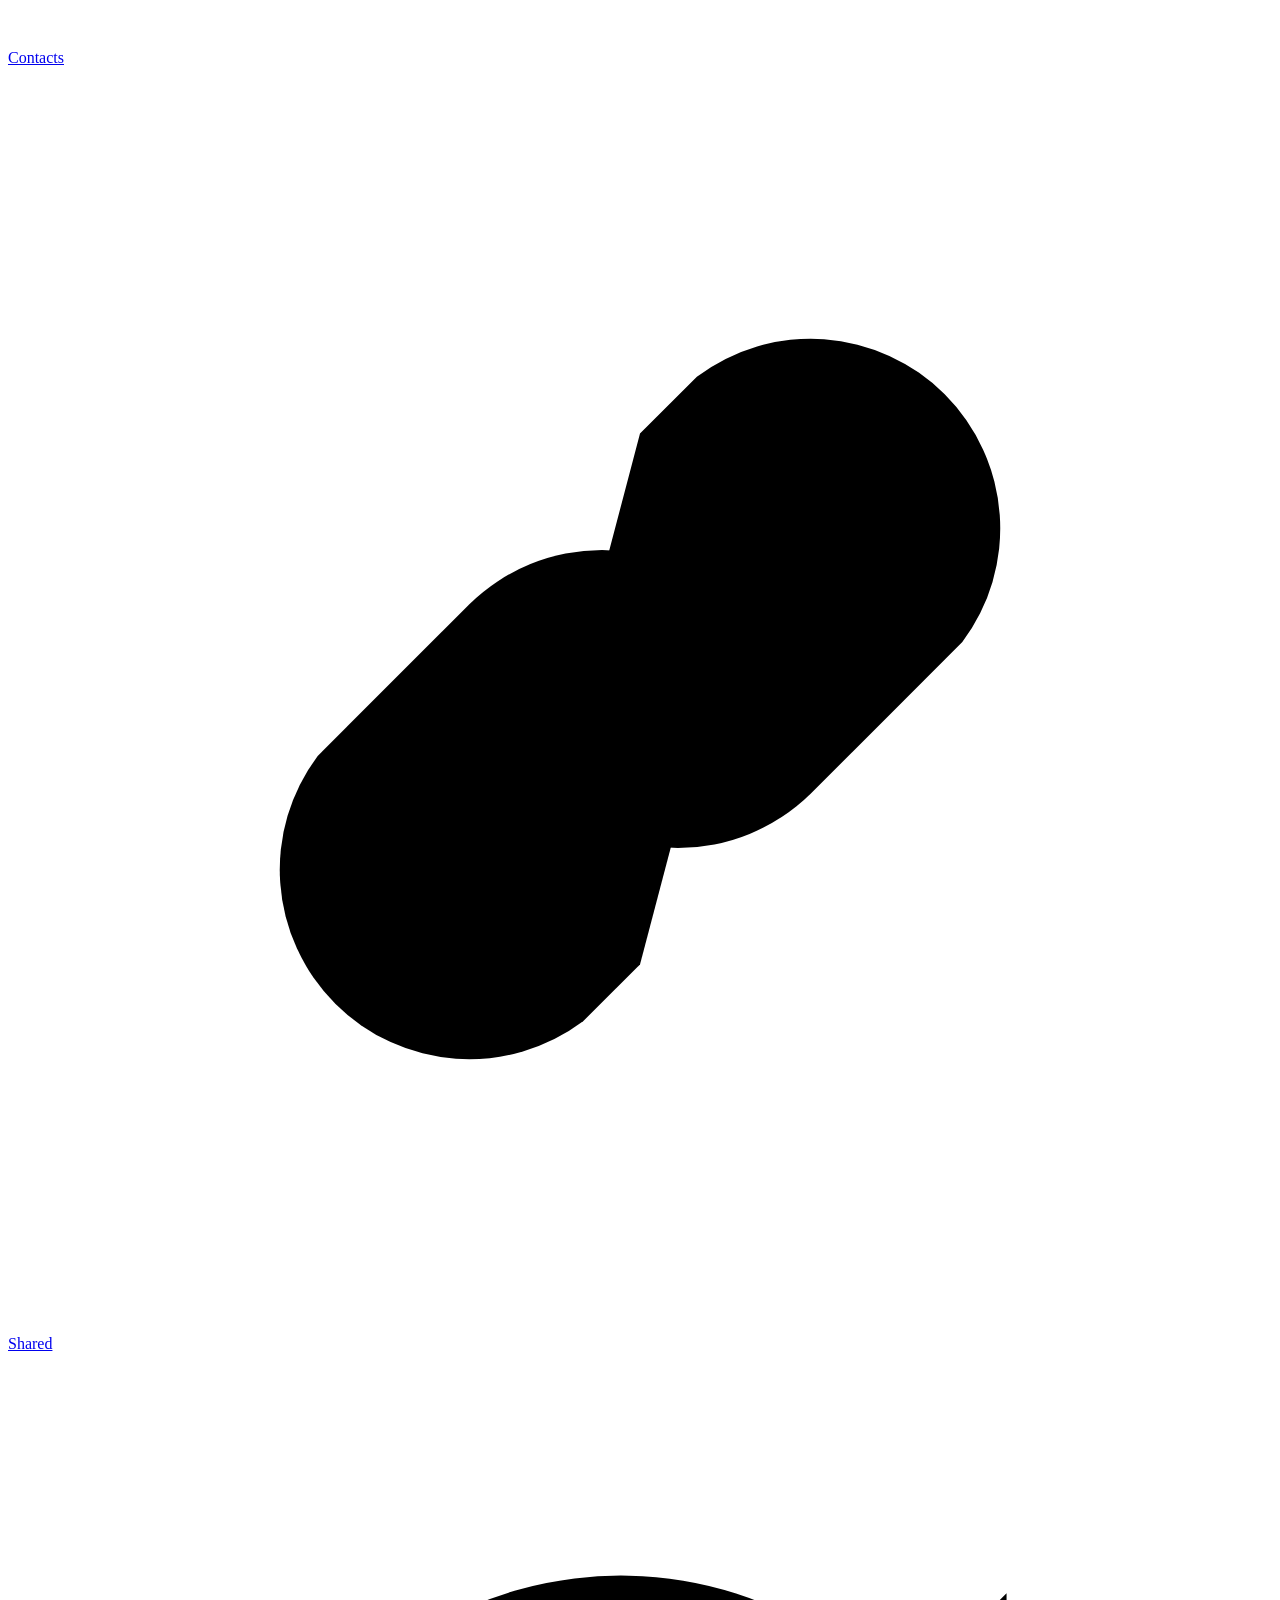
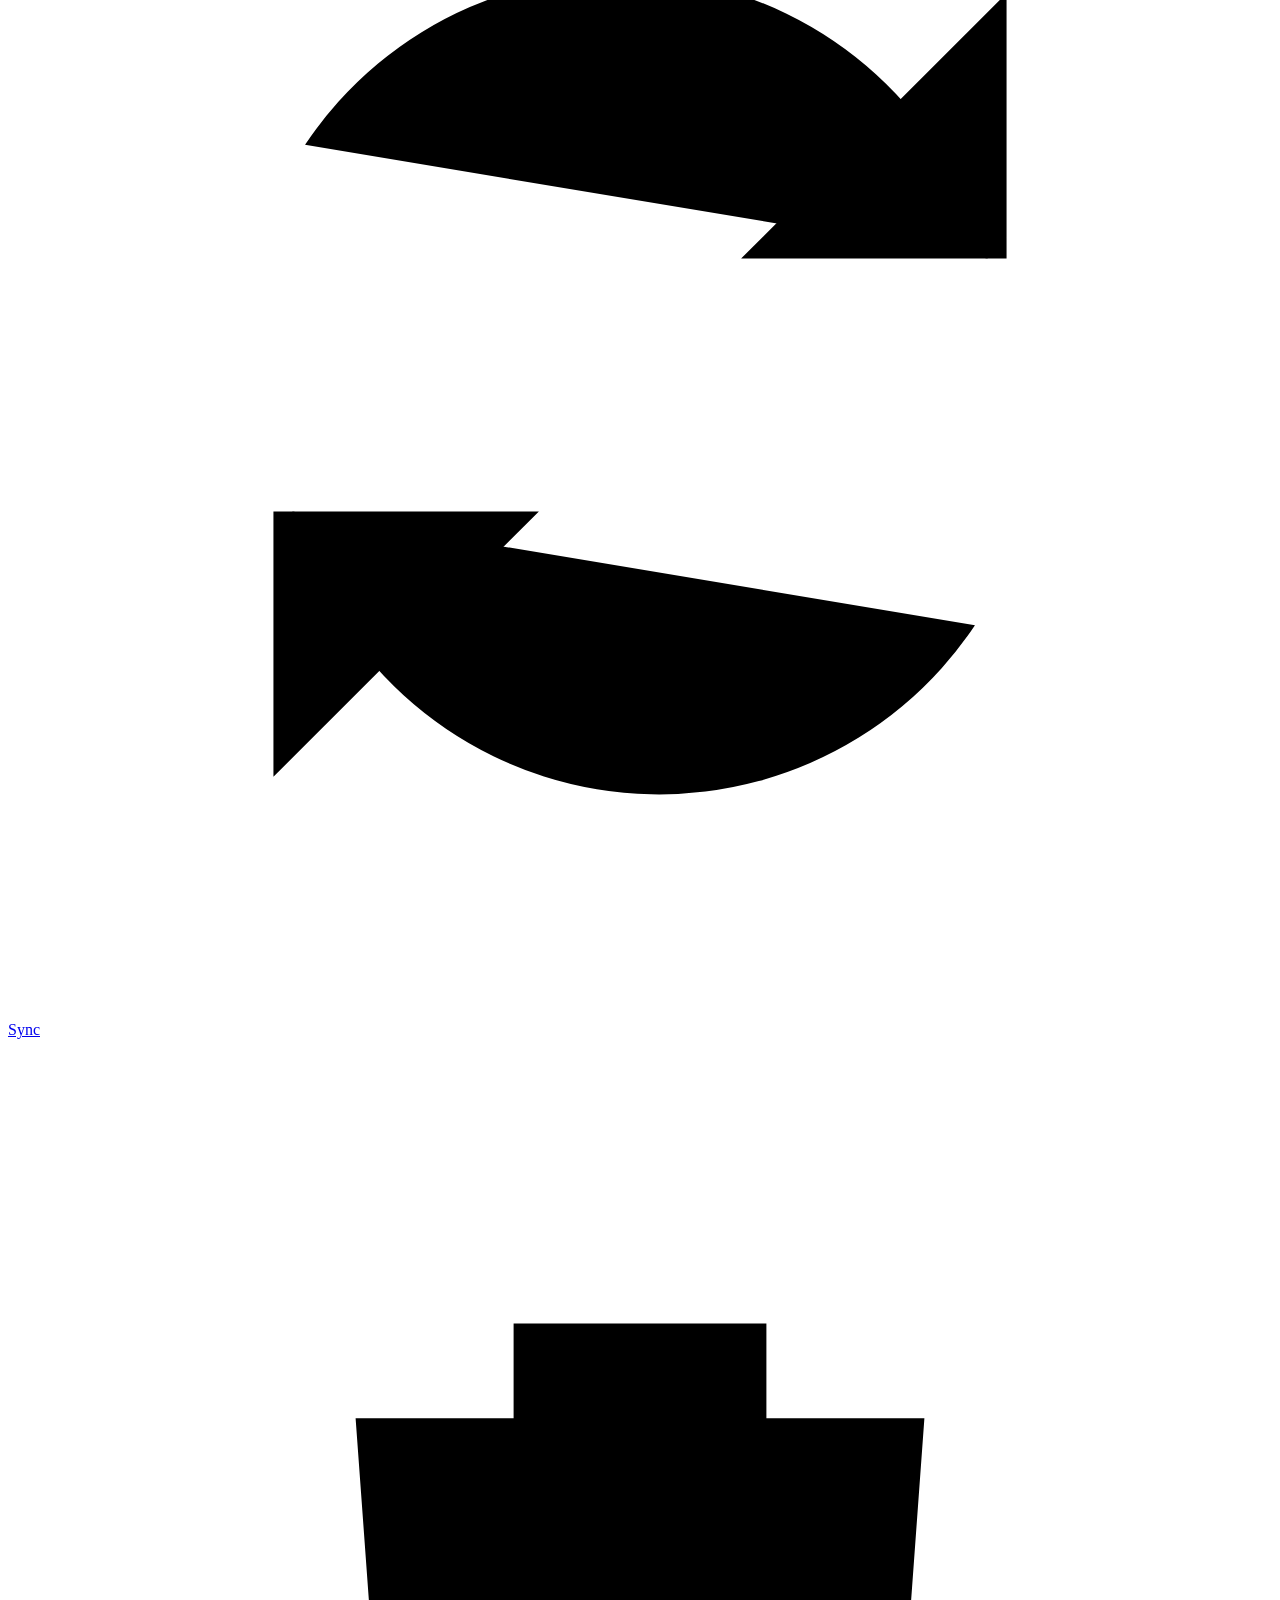
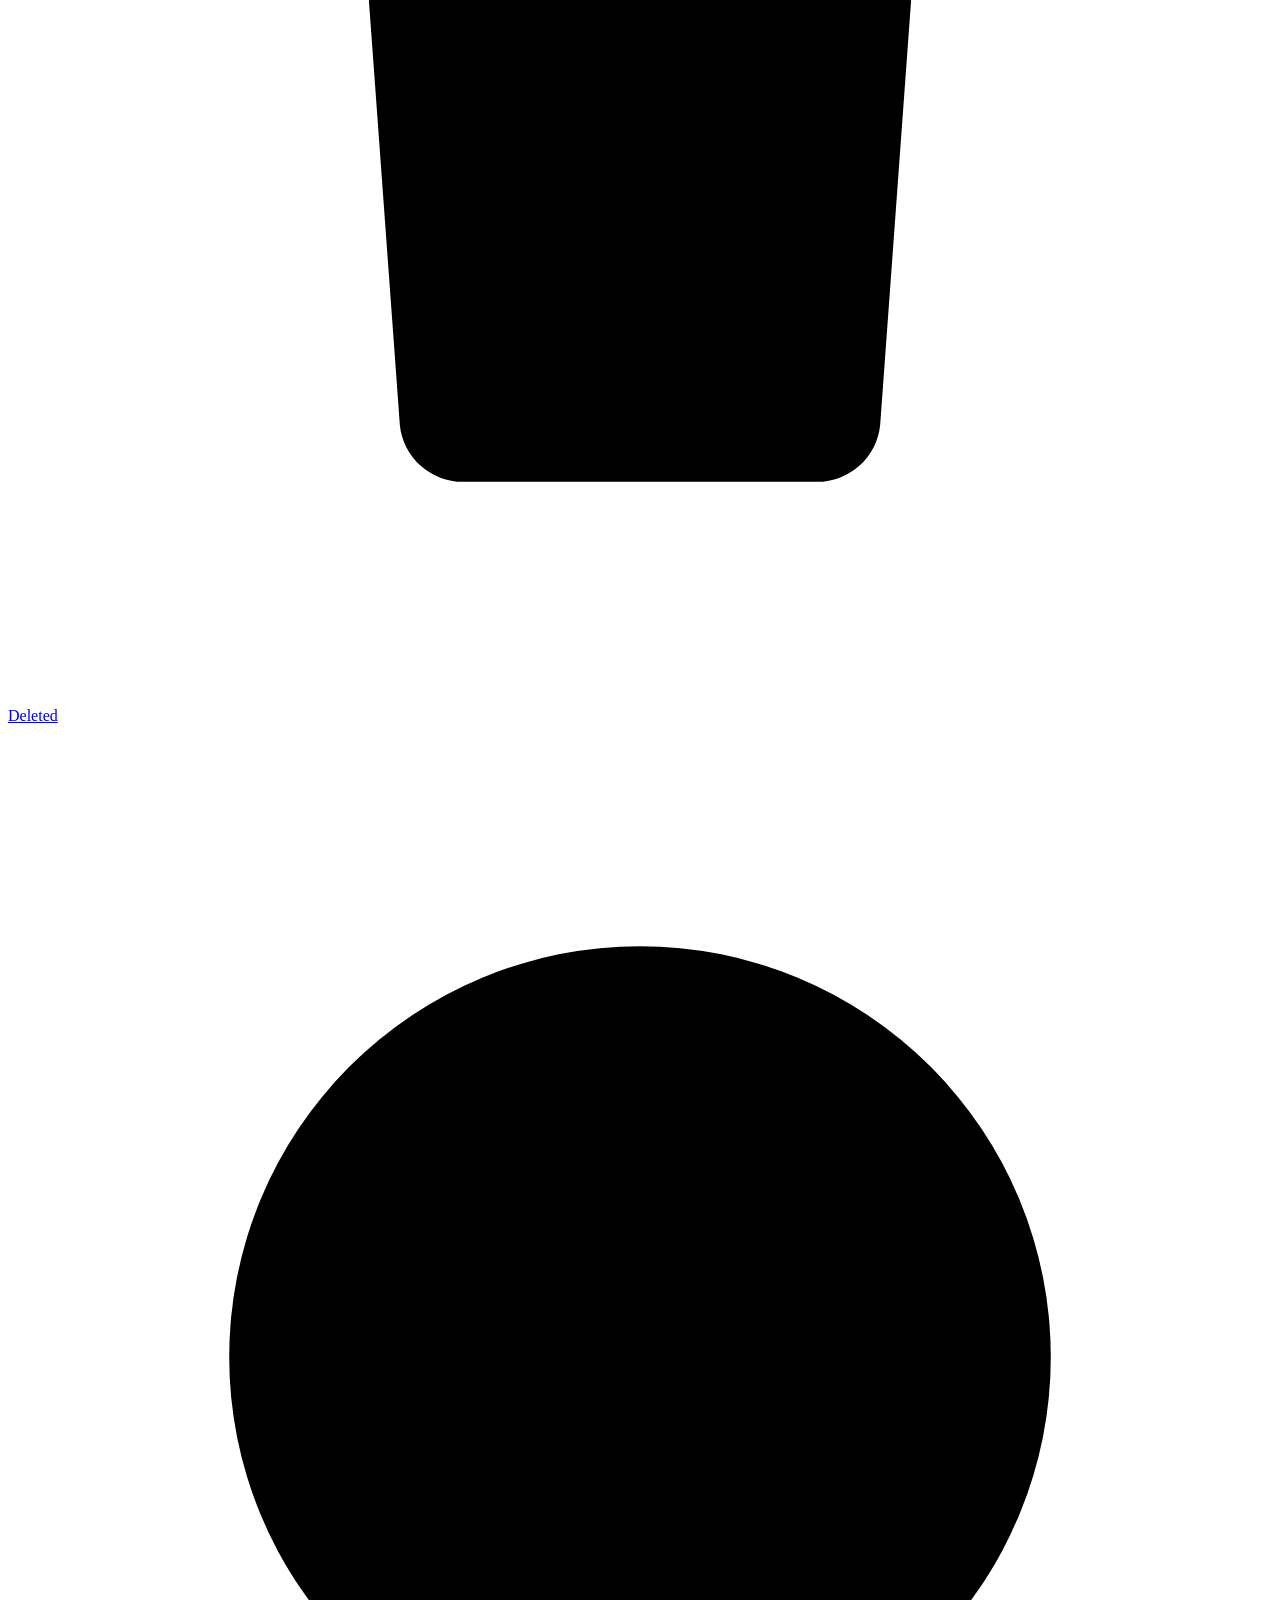
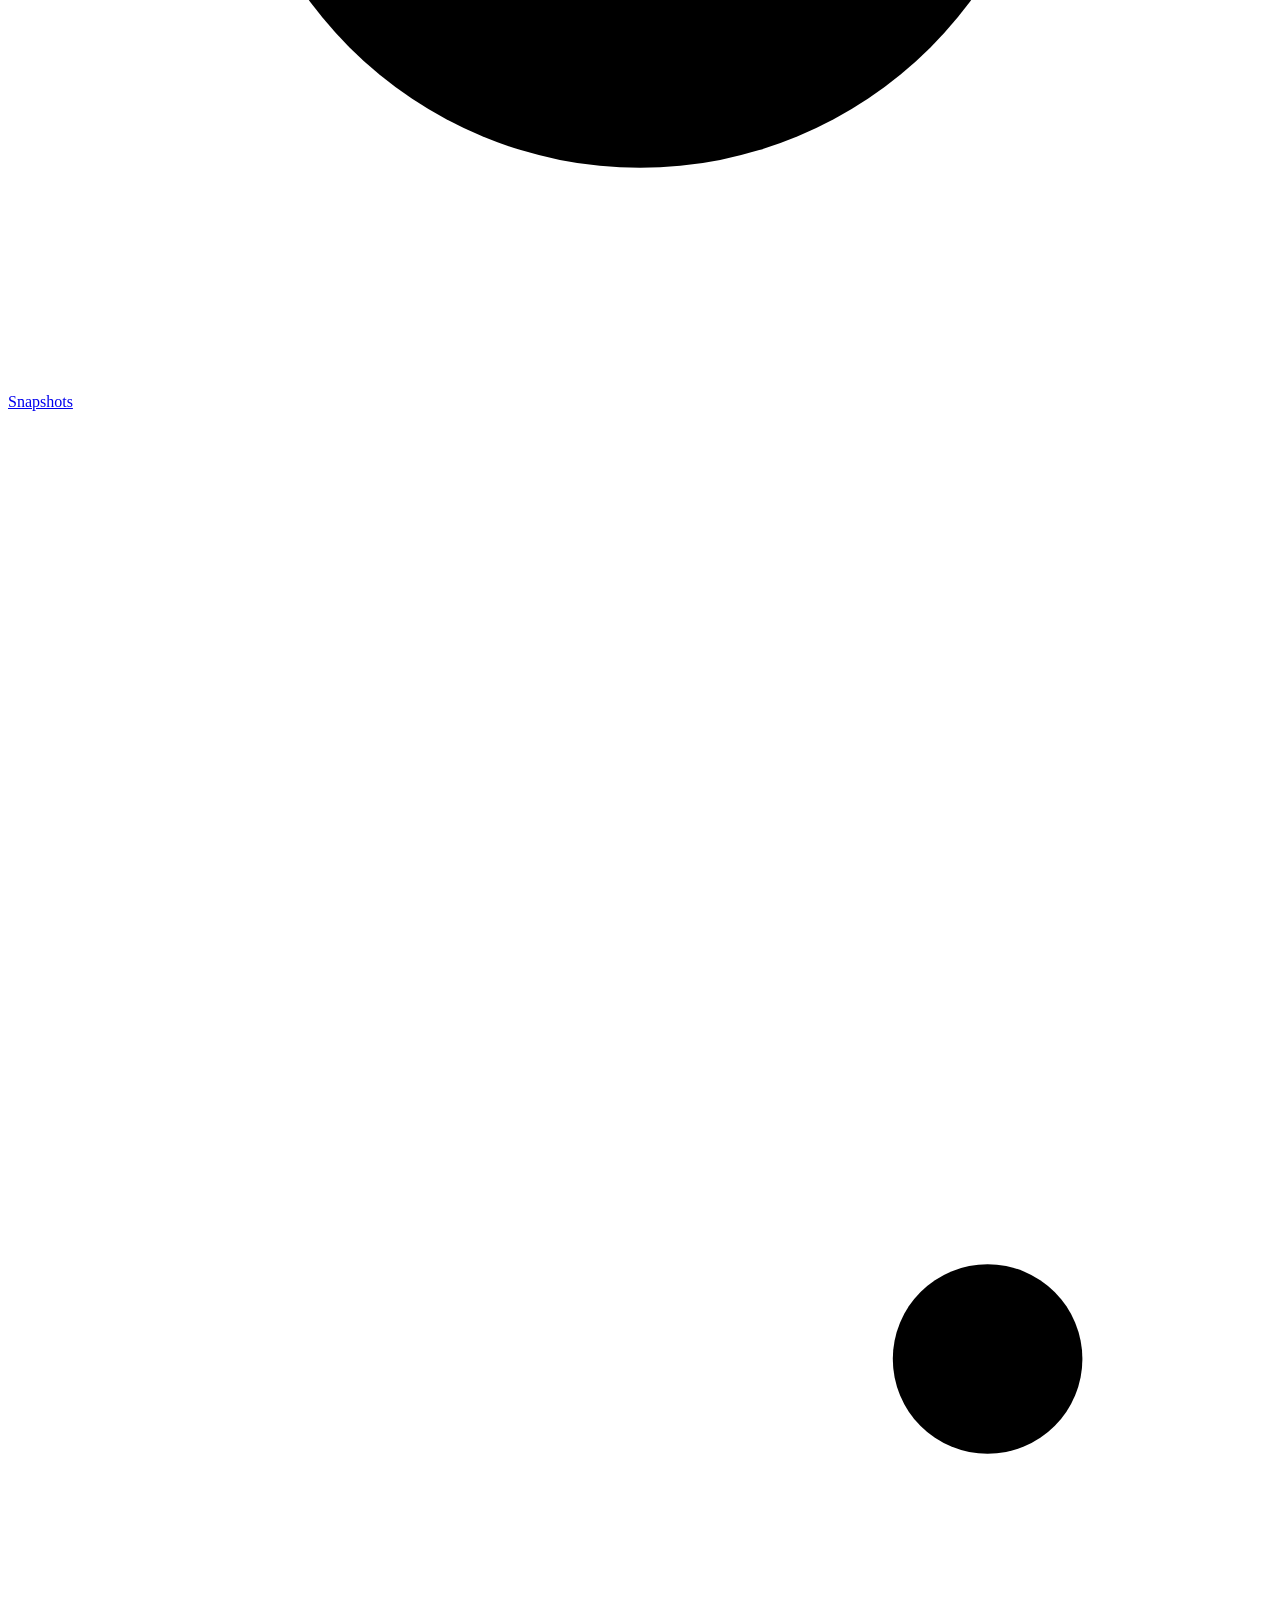
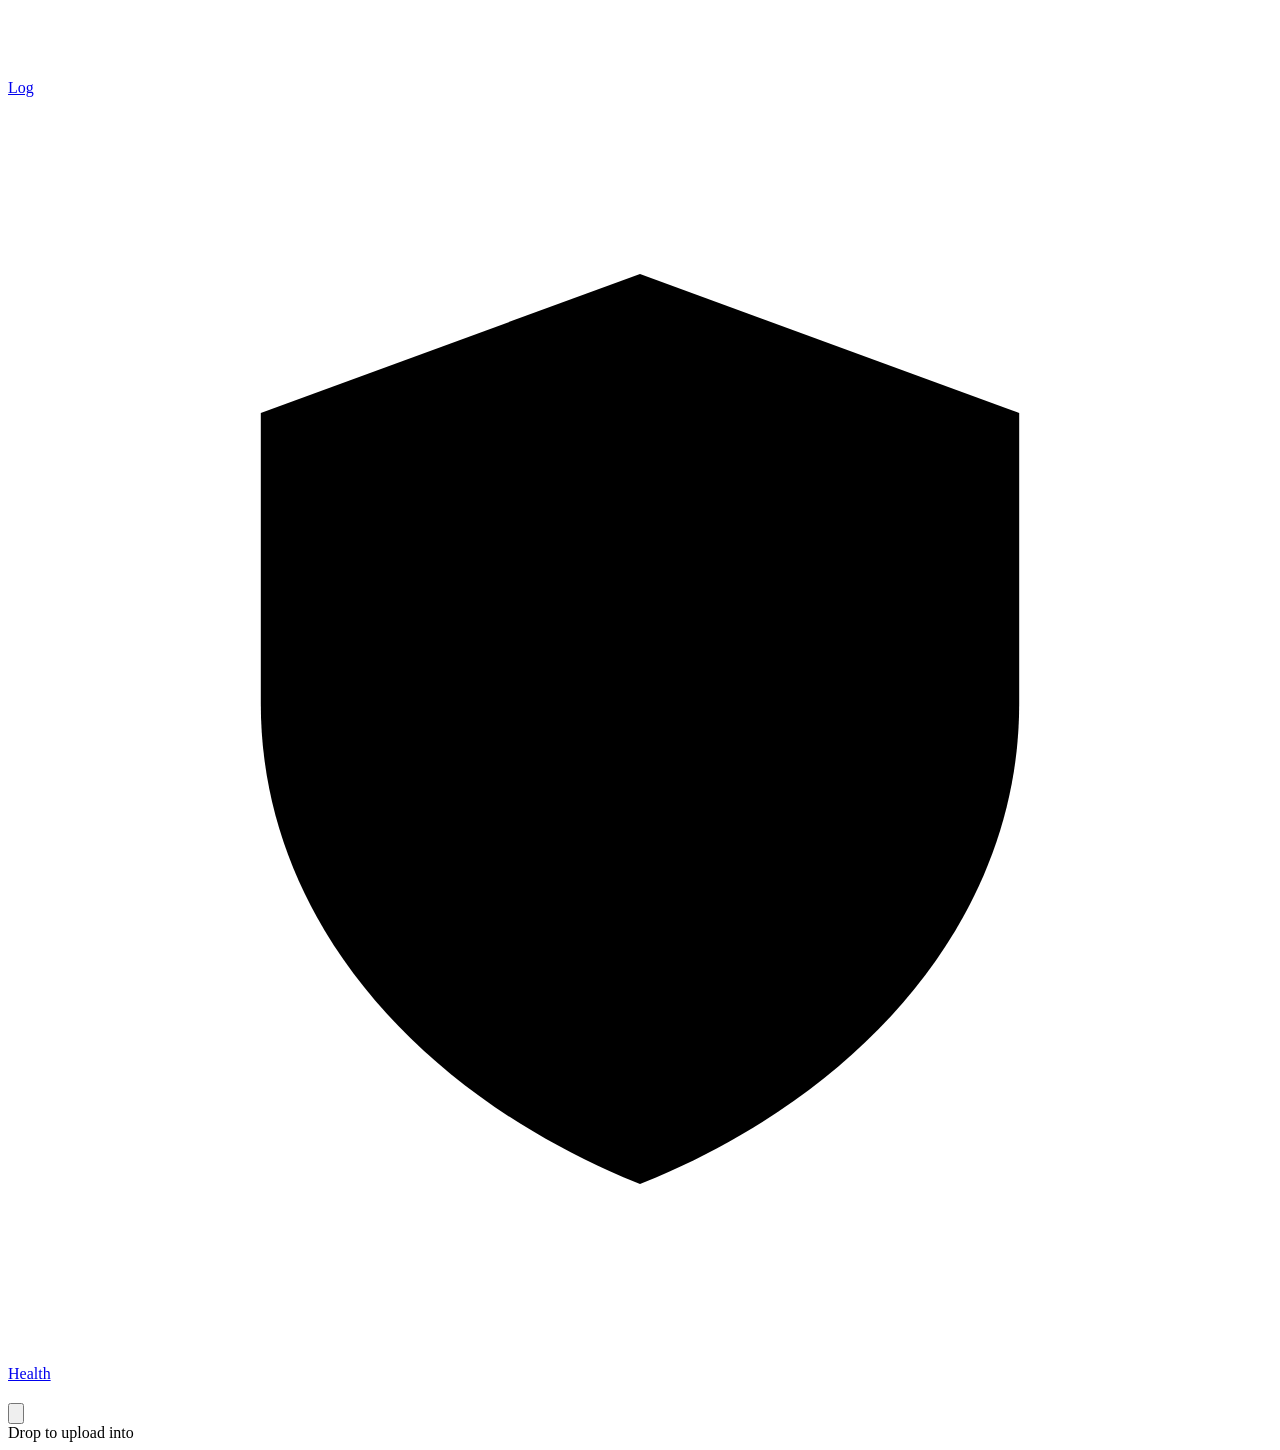
==== commit a982f8d3: "0.10.0: gallery of photos and videos with a full-screen viewer, encrypted thumbnails (made on sight " ====
--- a/discorddrive/web/index.html
+++ b/discorddrive/web/index.html
@@ -29,6 +29,10 @@
     <a href="#/files/" data-nav="files">
       <svg viewBox="0 0 20 20" aria-hidden="true"><path d="M2.5 5.5a1.5 1.5 0 0 1 1.5-1.5h3.6l1.6 1.8H16a1.5 1.5 0 0 1 1.5 1.5v7.7A1.5 1.5 0 0 1 16 16.5H4a1.5 1.5 0 0 1-1.5-1.5z"/></svg>
       <span>Files</span>
+    </a>
+    <a href="#/gallery/" data-nav="gallery">
+      <svg viewBox="0 0 20 20" aria-hidden="true"><rect x="3" y="3.5" width="14" height="13" rx="1.5"/><circle cx="7.5" cy="8" r="1.3"/><path d="m3.5 14 4-3.5 3 2.5 2.5-2 3.5 3"/></svg>
+      <span>Gallery</span>
     </a>
     <a href="#/notes" data-nav="notes">
       <svg viewBox="0 0 20 20" aria-hidden="true"><path d="M5 2.5h10a1 1 0 0 1 1 1v13a1 1 0 0 1-1 1H5a1 1 0 0 1-1-1v-13a1 1 0 0 1 1-1z"/><path d="M7 7h6M7 10h6M7 13h3.5"/></svg>
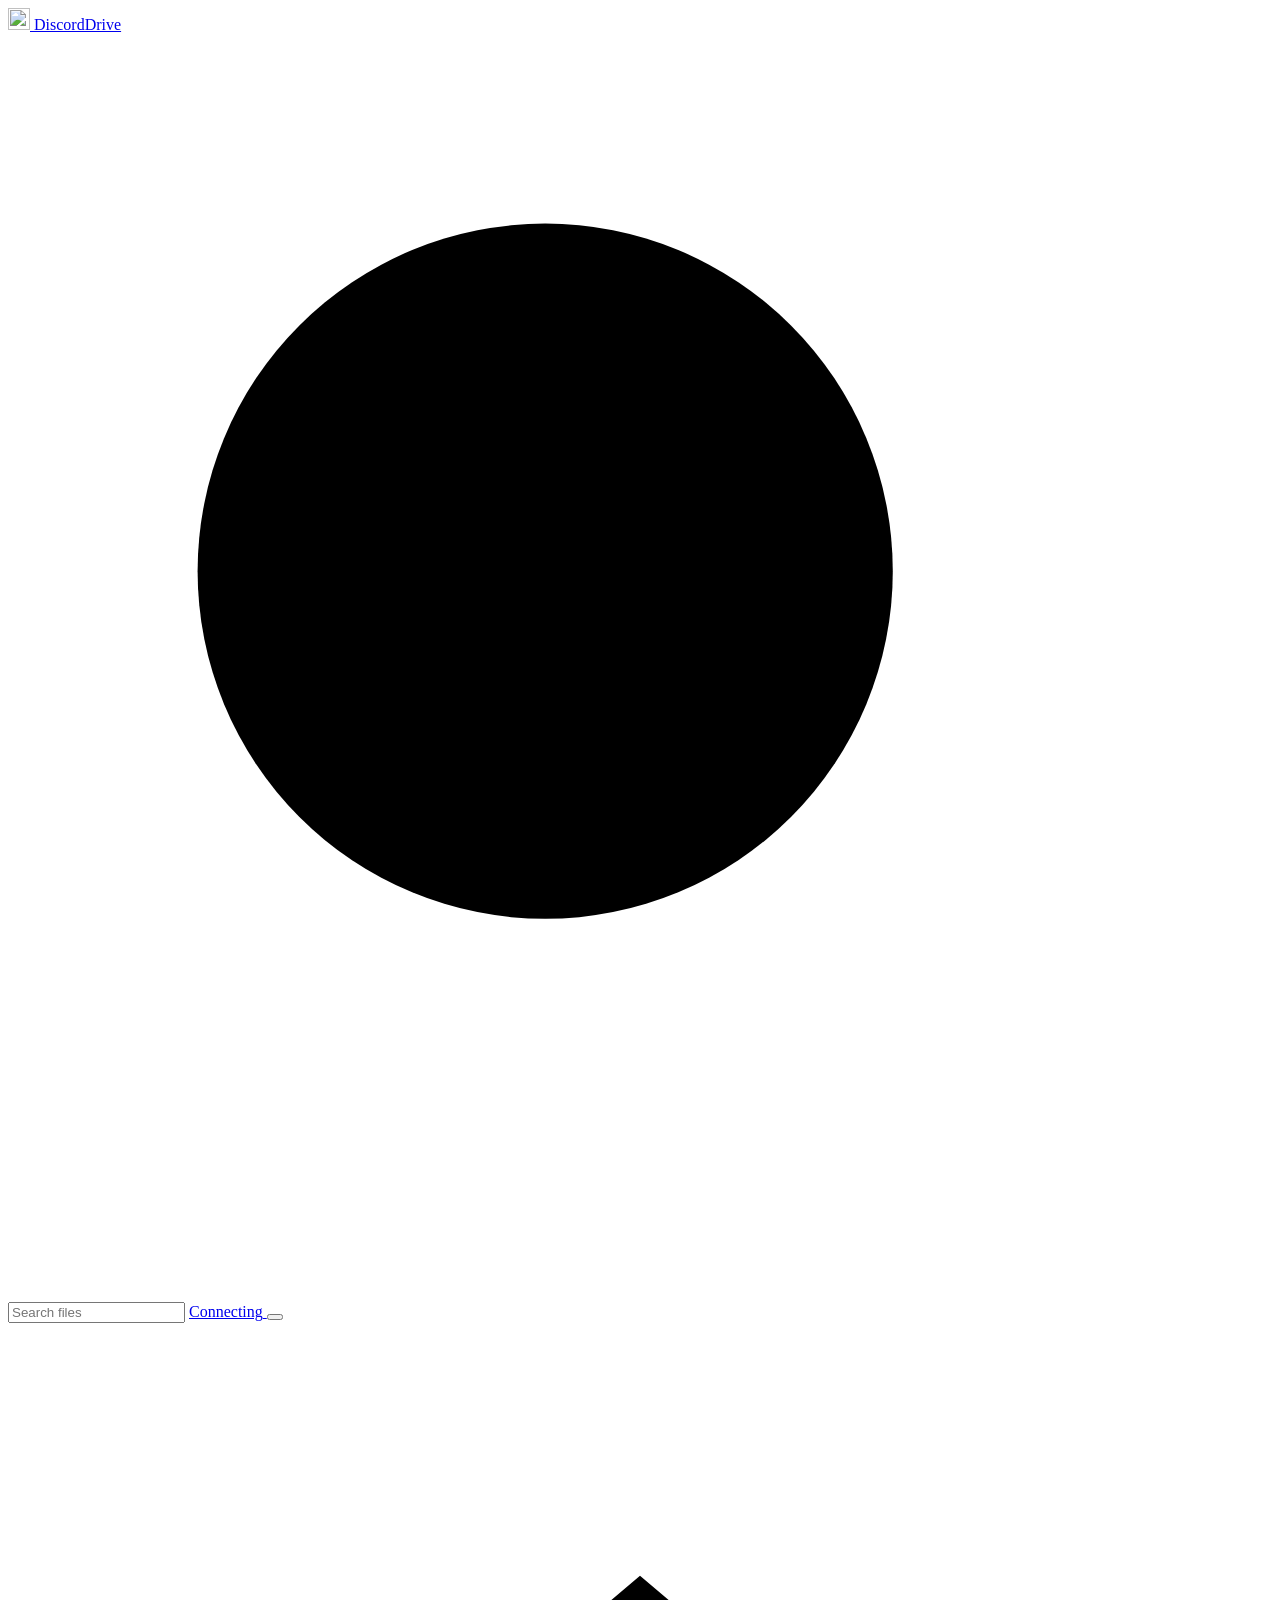
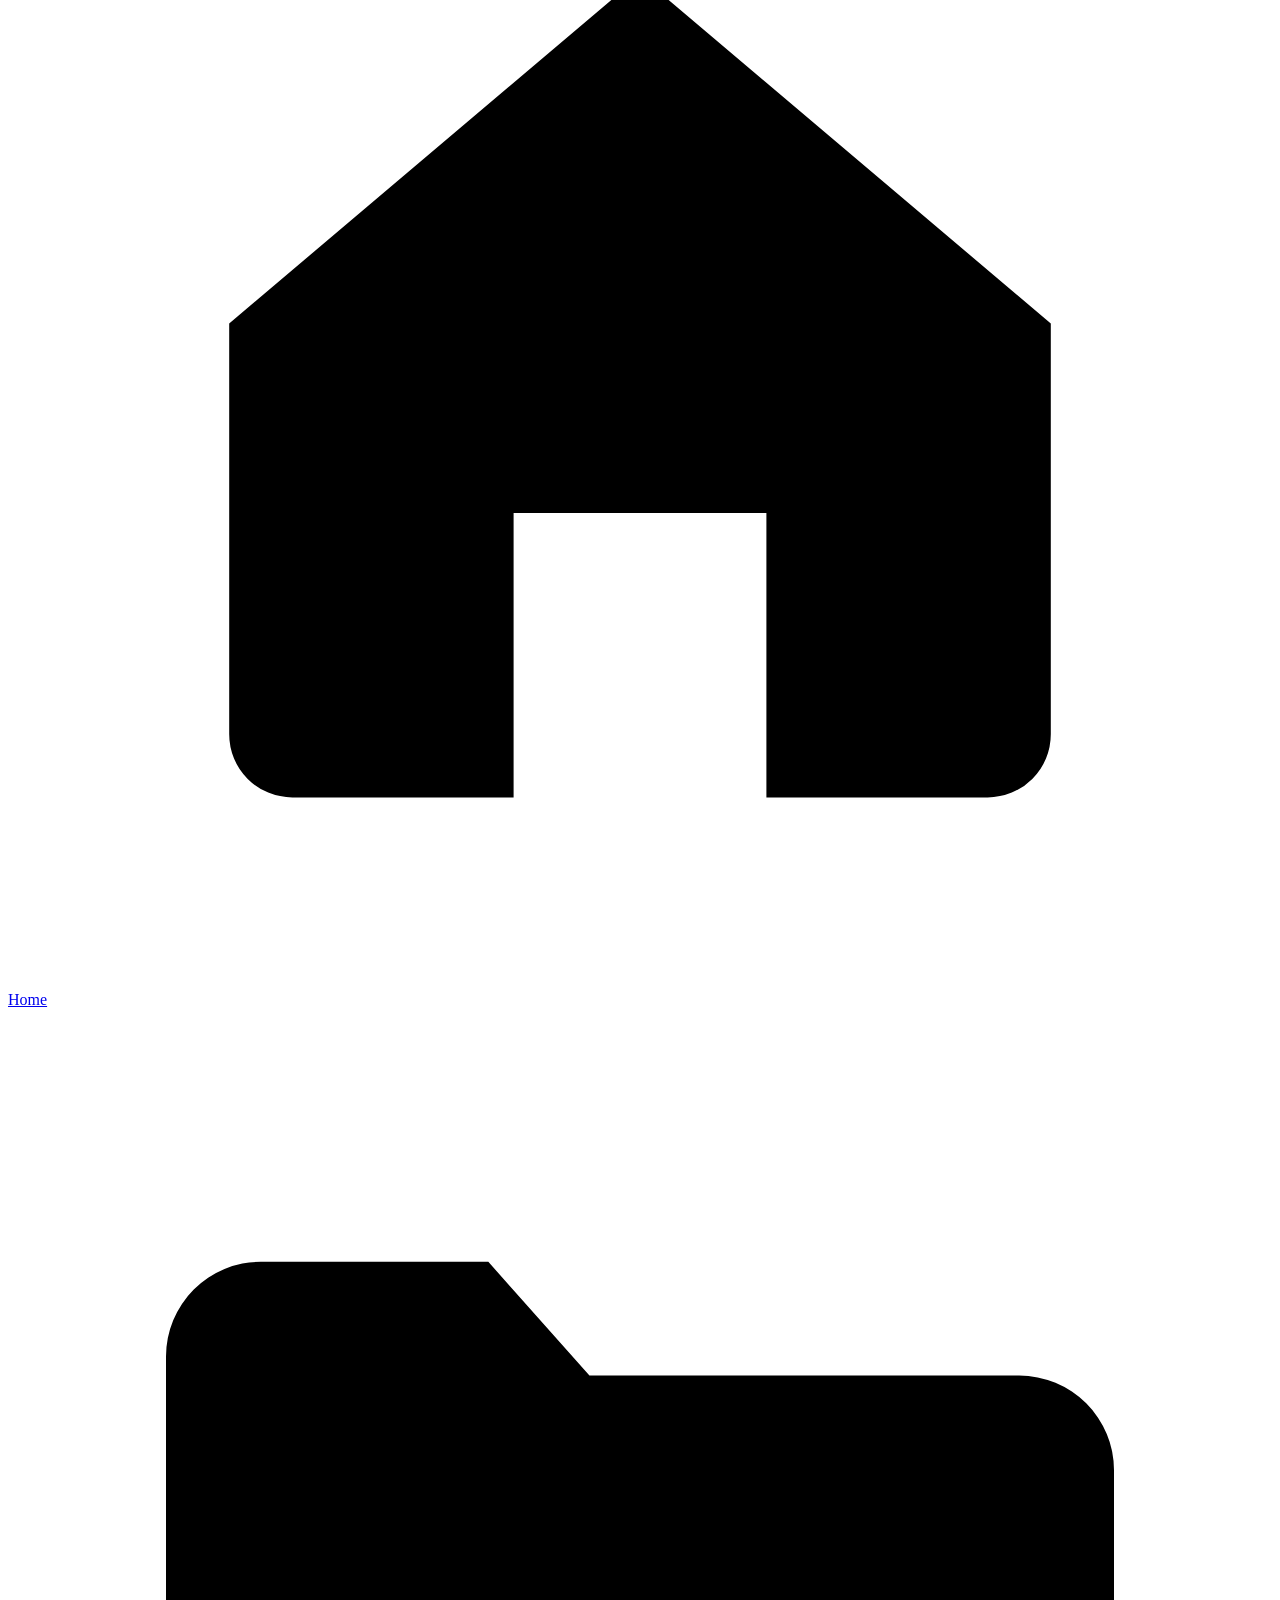
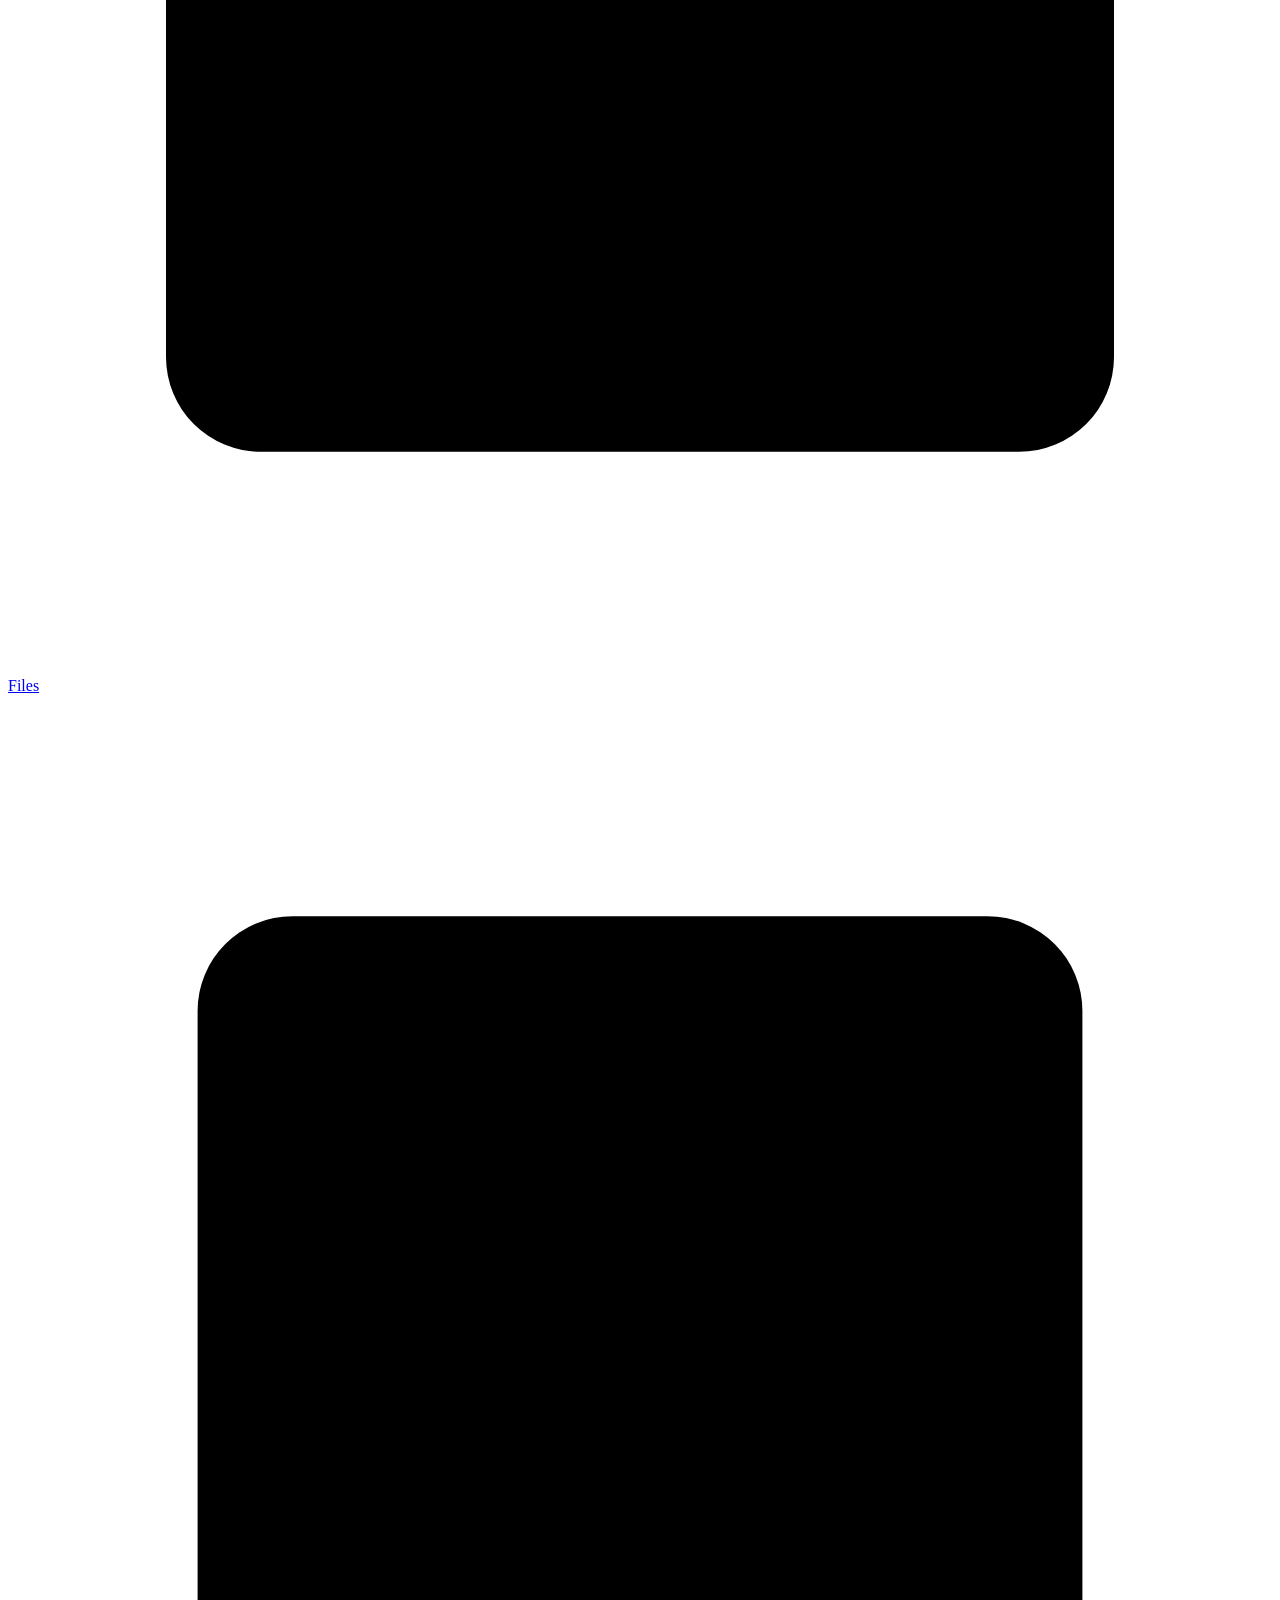
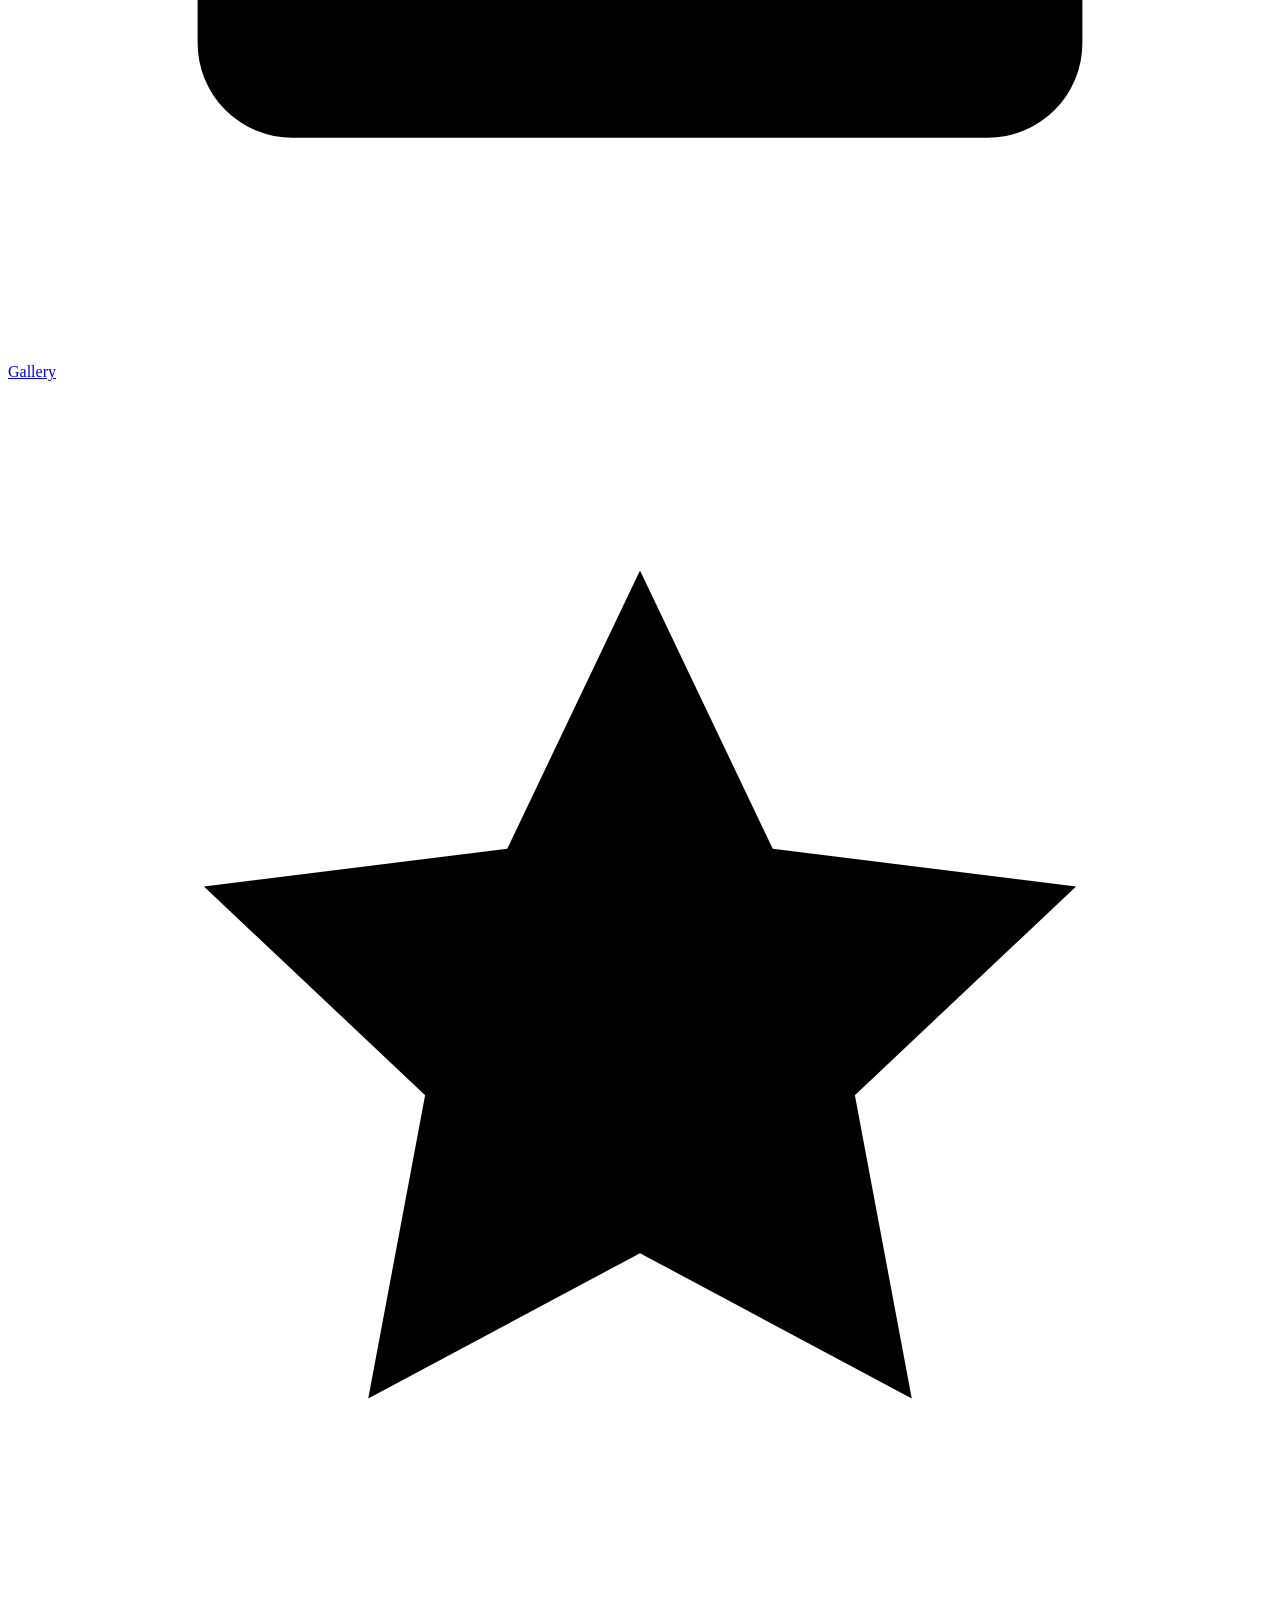
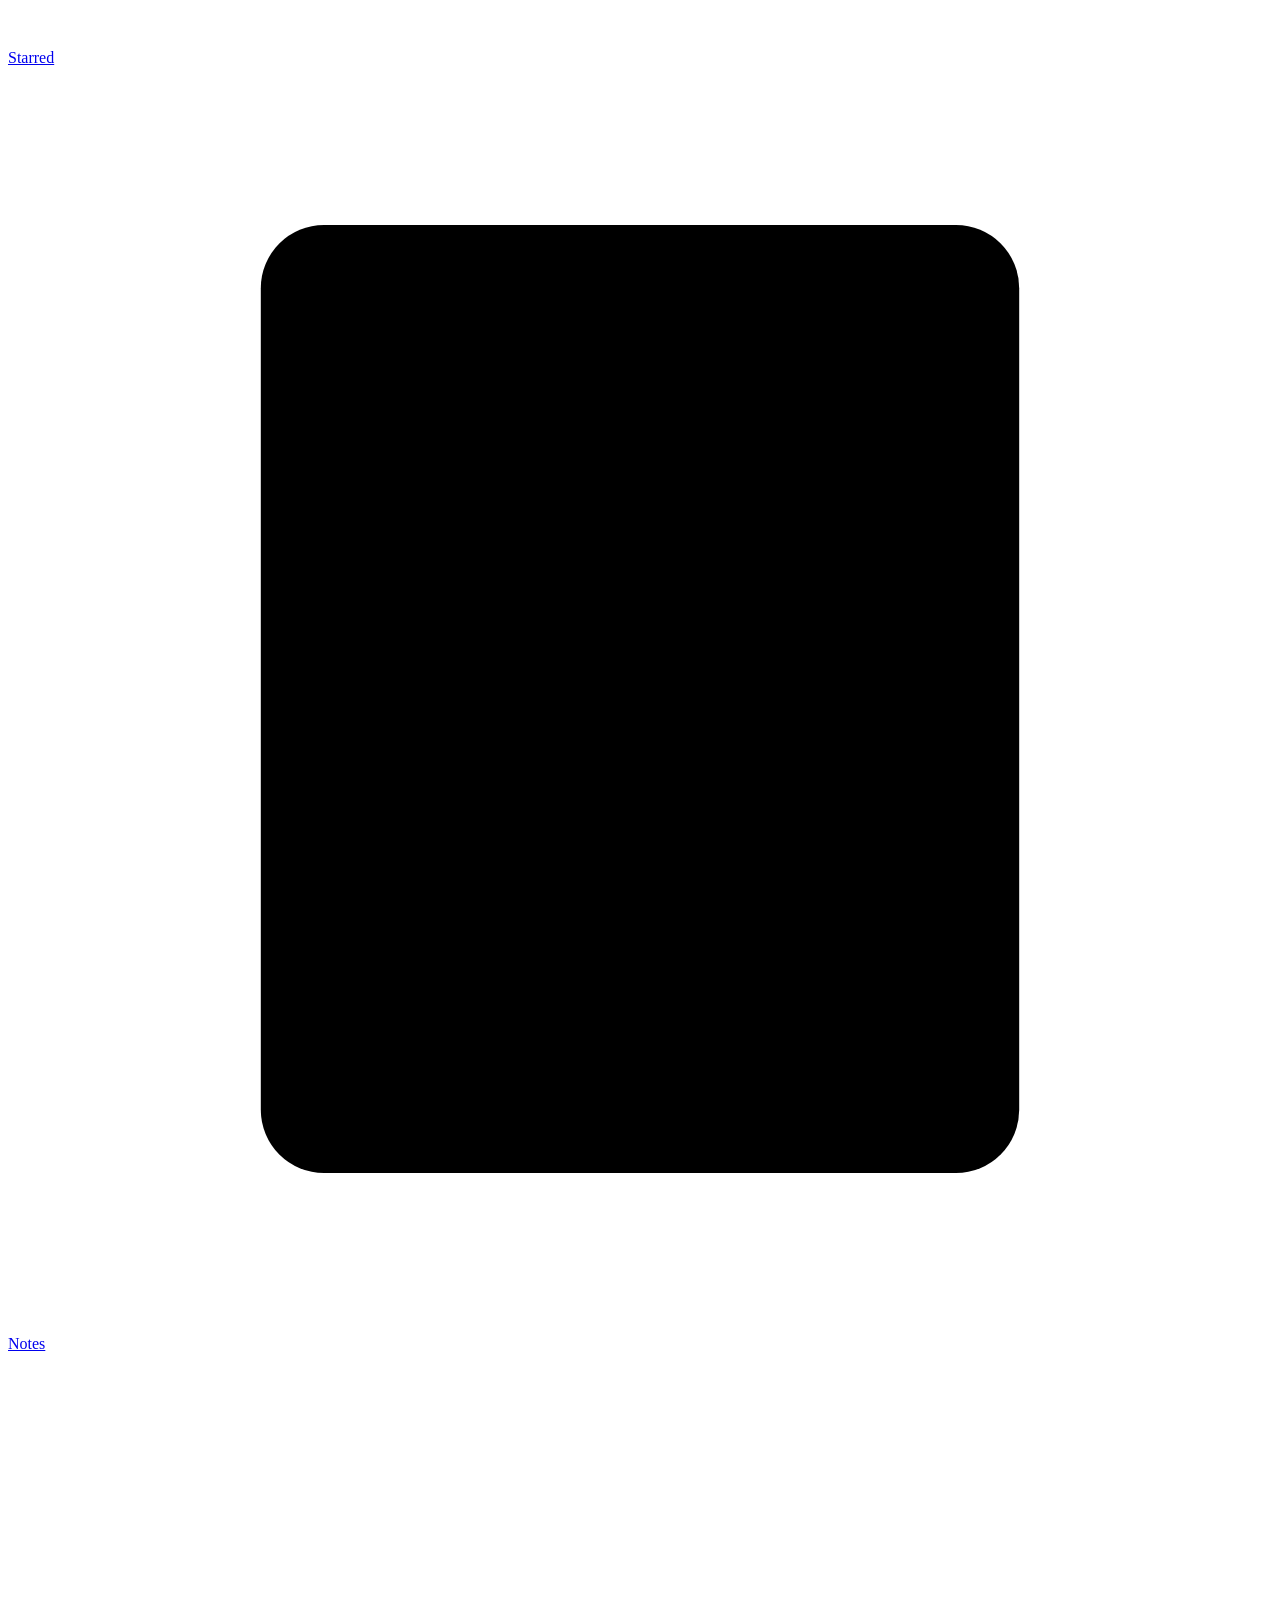
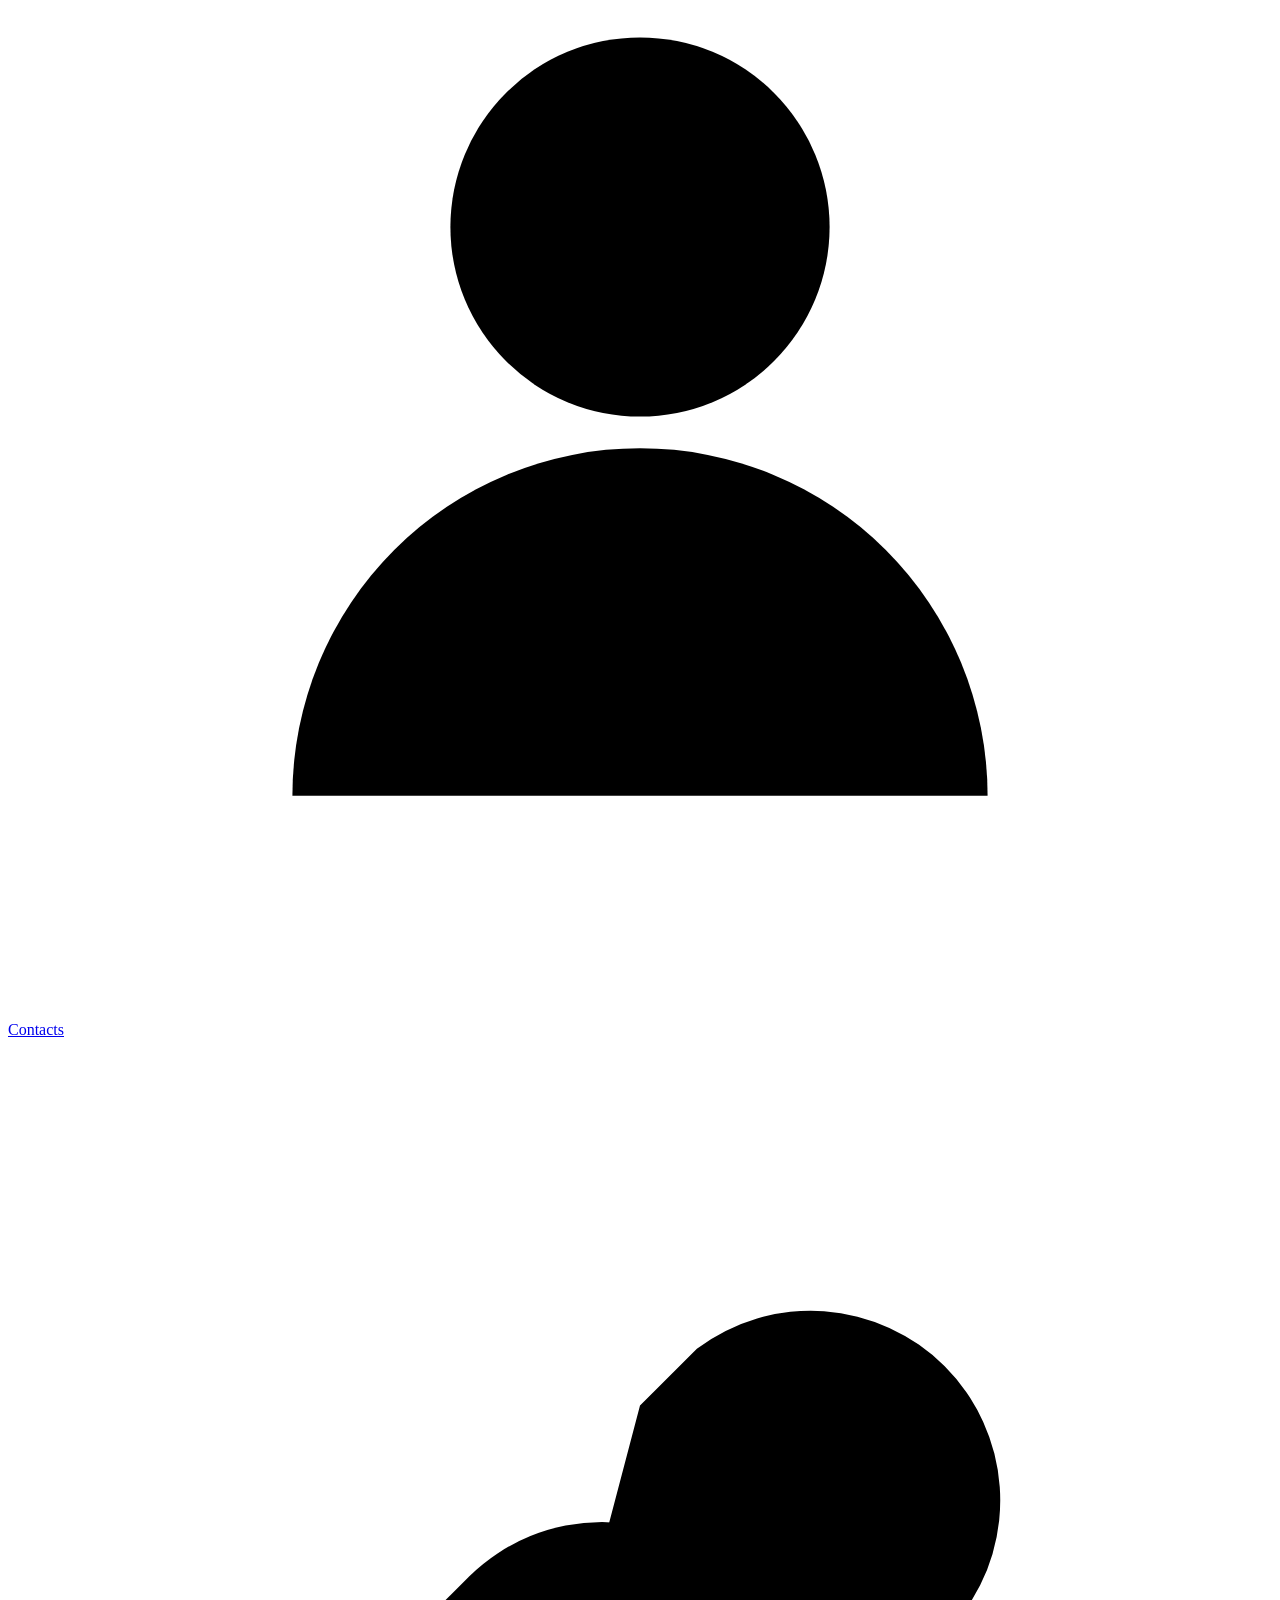
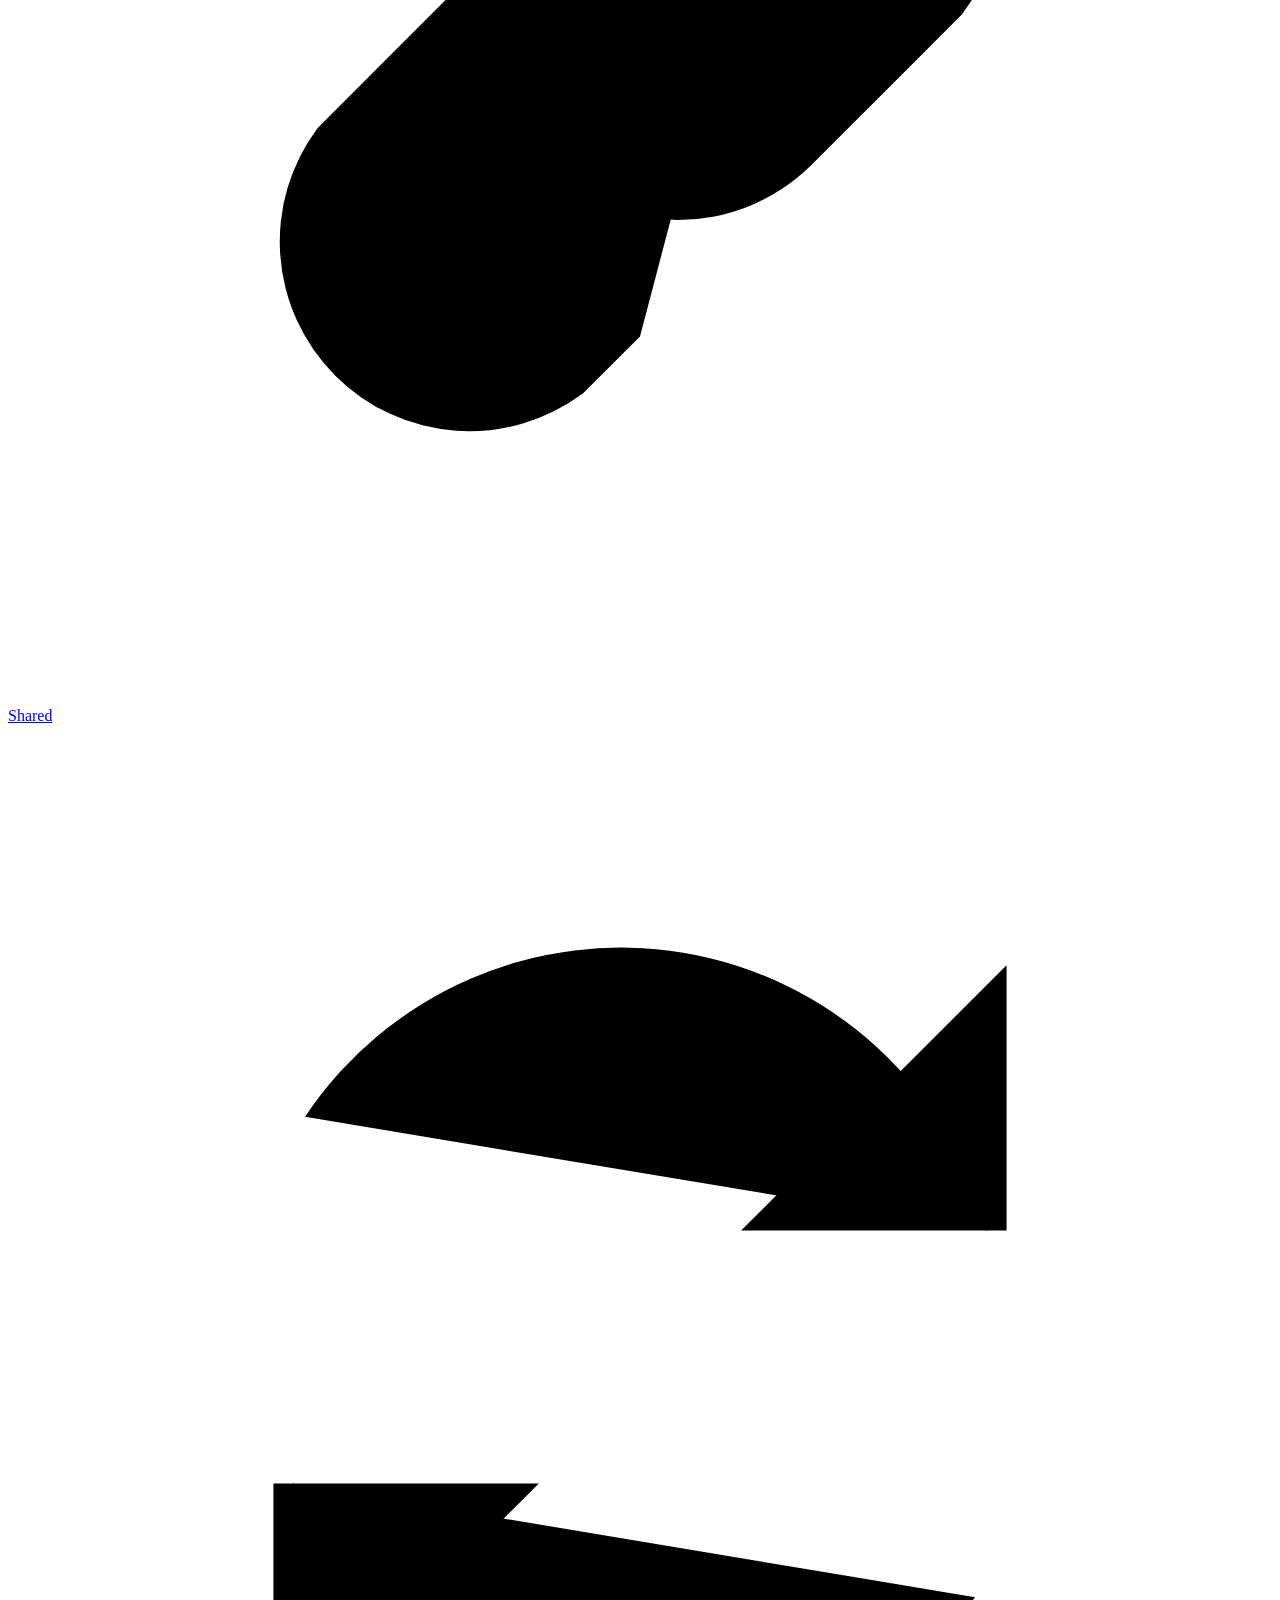
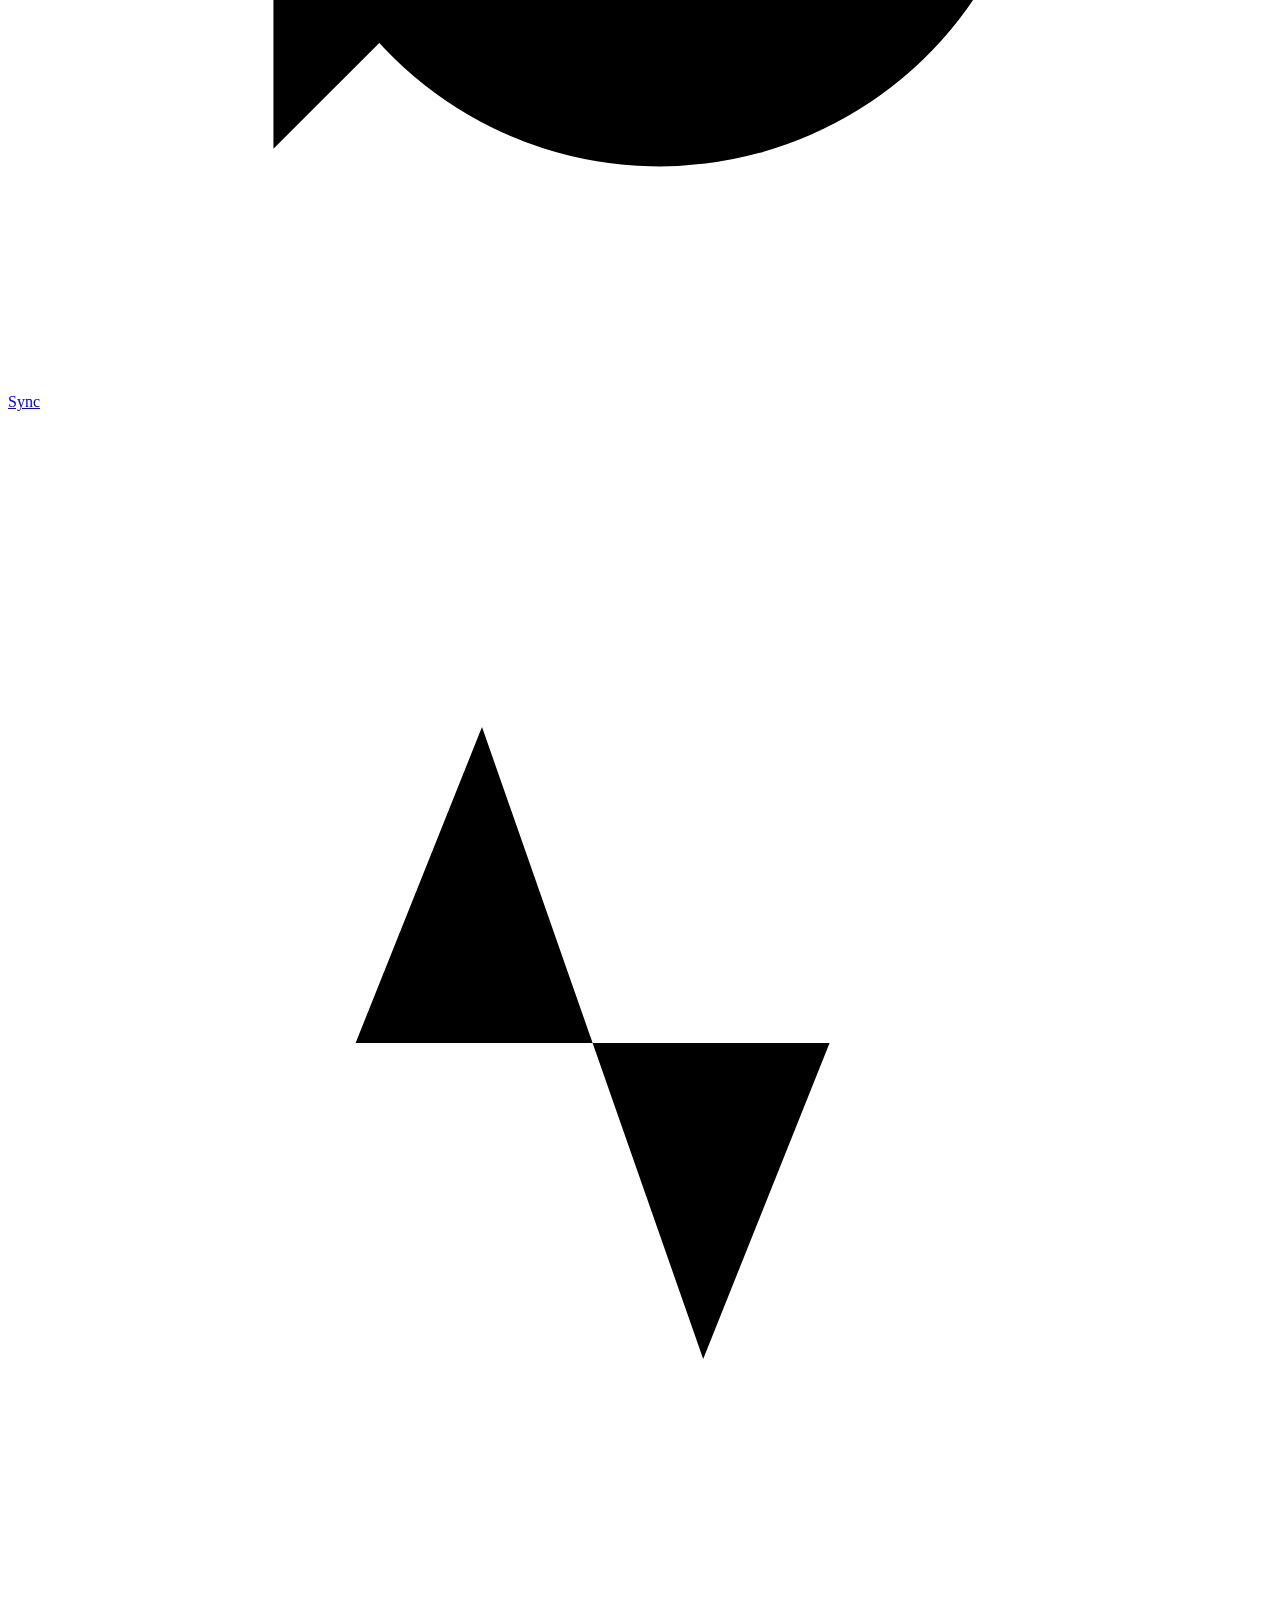
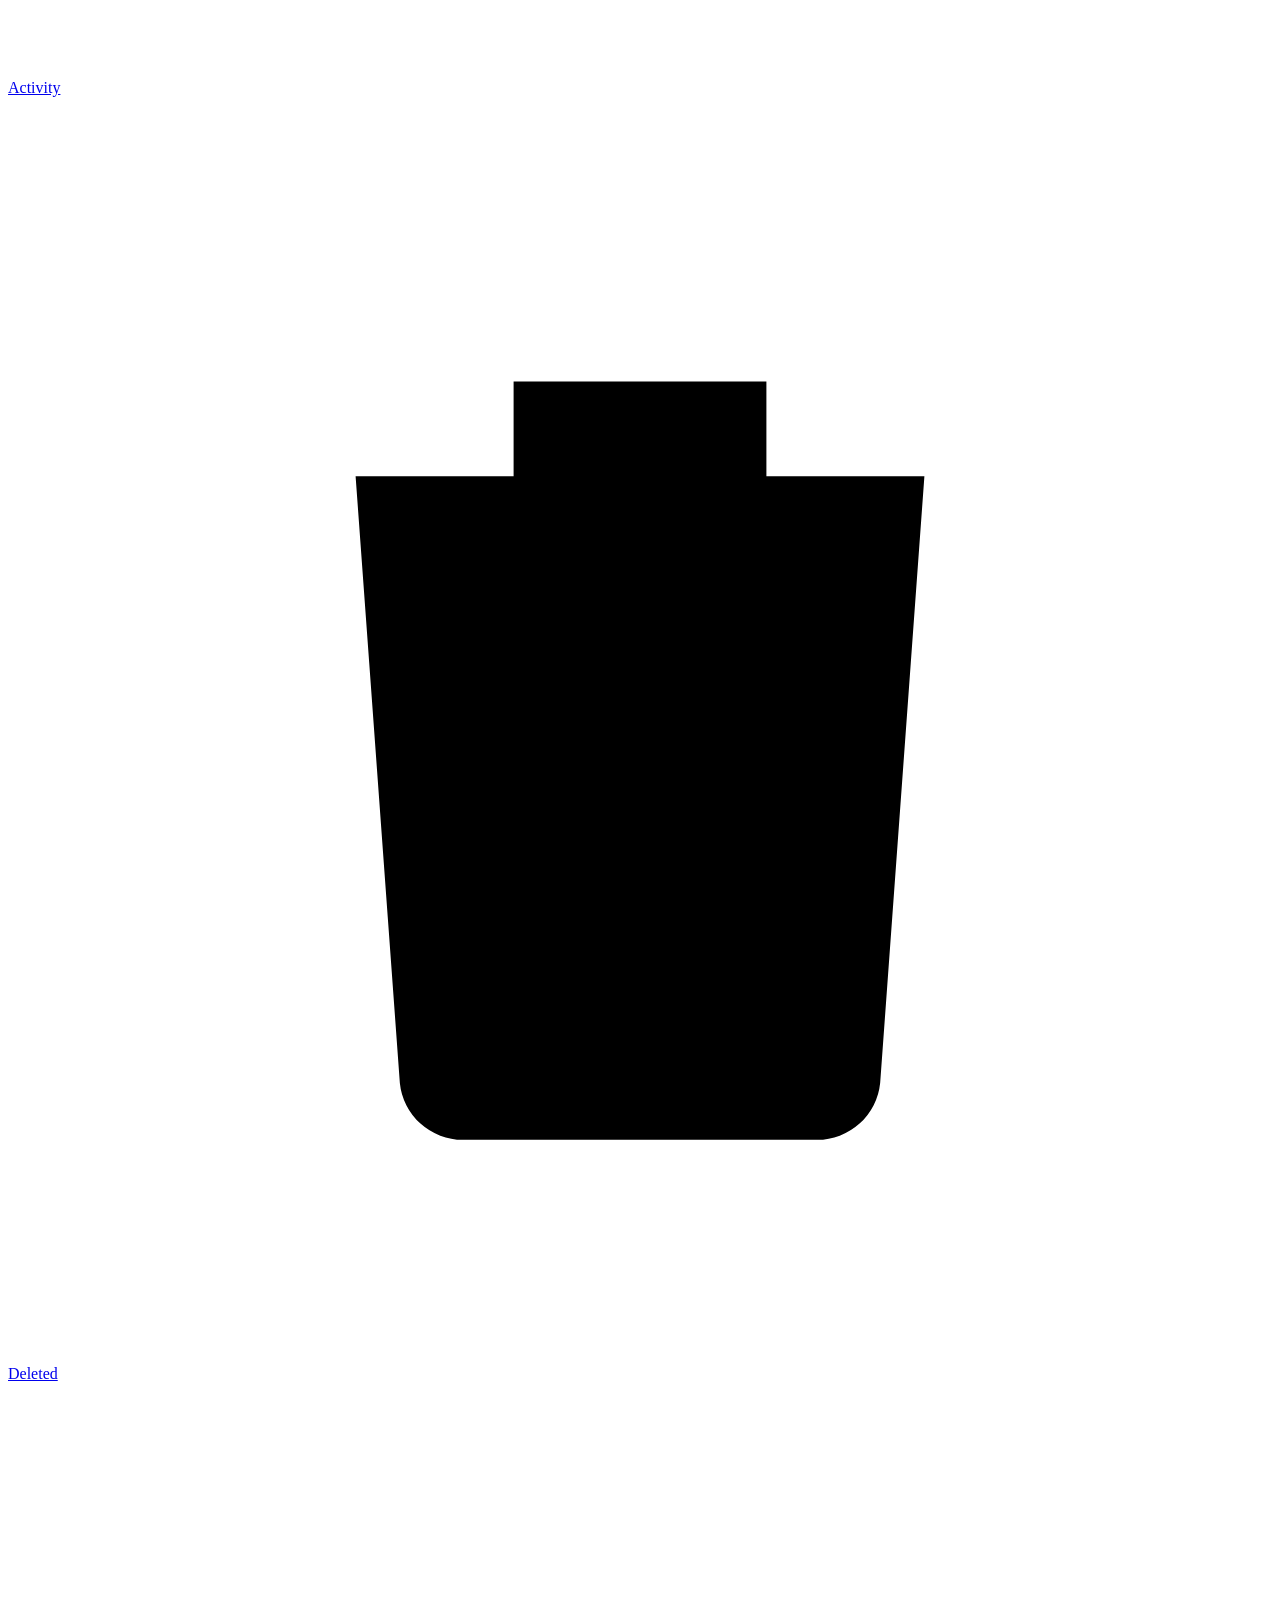
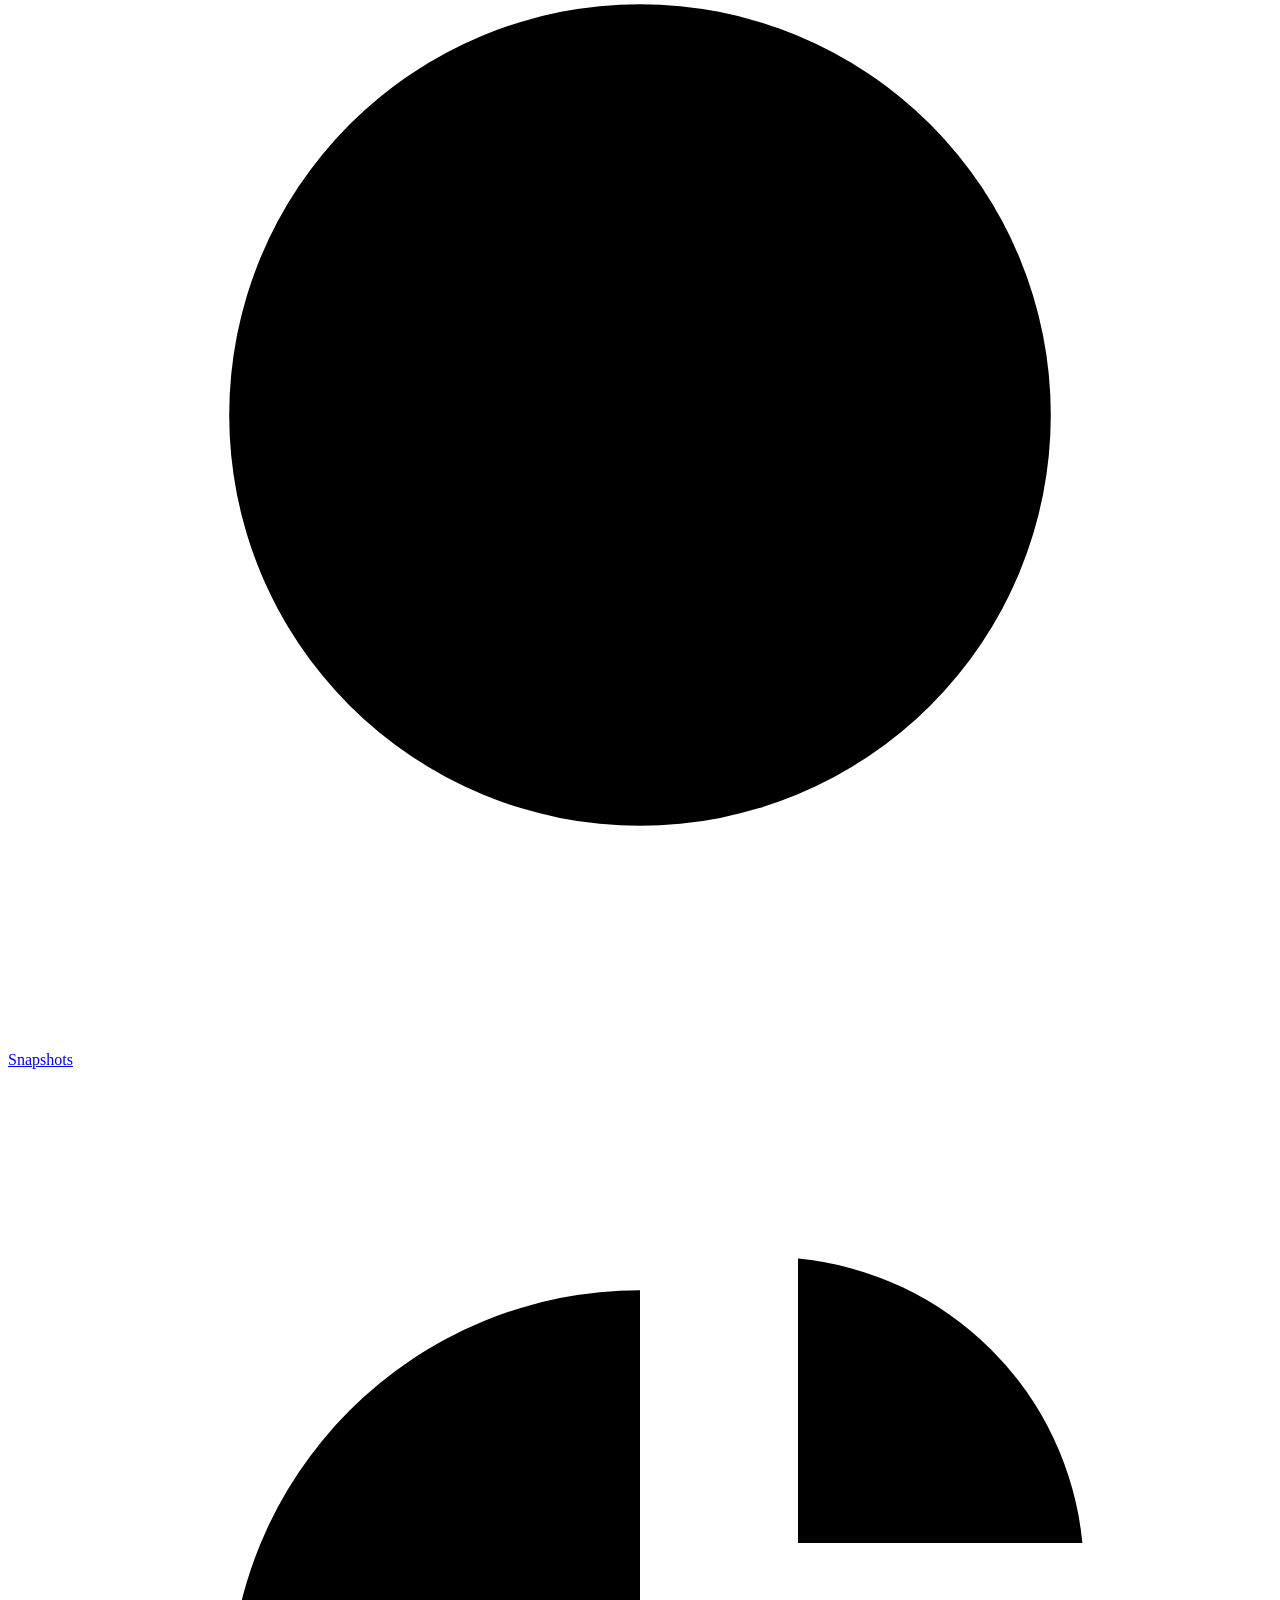
==== commit 24fd8613: "1.0.0: home, starred, activity, storage insights, file requests, text editing, save from a link, Ctr" ====
--- a/discorddrive/web/index.html
+++ b/discorddrive/web/index.html
@@ -6,12 +6,18 @@
 <meta name="color-scheme" content="light dark">
 <title>DiscordDrive</title>
 <link rel="icon" href="/logo.svg" type="image/svg+xml">
+<link rel="manifest" href="/manifest.webmanifest">
+<link rel="apple-touch-icon" href="/icon.png">
+<meta name="theme-color" content="#0f0f10">
+<meta name="mobile-web-app-capable" content="yes">
+<meta name="apple-mobile-web-app-capable" content="yes">
+<meta name="apple-mobile-web-app-title" content="DiscordDrive">
 <link rel="stylesheet" href="/app.css">
 </head>
 <body>
 <div class="app">
   <header class="top">
-    <a class="brand" href="#/files/">
+    <a class="brand" href="#/home">
       <img src="/logo.svg" alt="" width="22" height="22">
       <span>DiscordDrive</span>
     </a>
@@ -22,10 +28,17 @@
     <a class="sync" id="sync" href="#/health" title="Drive status">
       <span class="dot" id="sync-dot"></span><span id="sync-text">Connecting</span>
     </a>
+    <button class="icon-btn lock-btn" id="locks" aria-label="Locked folders" aria-haspopup="menu" title="Locked folders" hidden>
+      <svg viewBox="0 0 20 20" aria-hidden="true"><rect x="4.5" y="9" width="11" height="8" rx="1.5"/><path d="M7 9V6.5a3 3 0 0 1 6 0V9"/></svg>
+    </button>
     <button class="avatar" id="account" aria-label="Account" aria-haspopup="menu"></button>
   </header>
 
   <nav class="side" id="nav" aria-label="Sections">
+    <a href="#/home" data-nav="home">
+      <svg viewBox="0 0 20 20" aria-hidden="true"><path d="M3.5 9.5 10 4l6.5 5.5V16a1 1 0 0 1-1 1h-3.5v-4.5h-4V17H4.500a1 1 0 0 1-1-1z"/></svg>
+      <span>Home</span>
+    </a>
     <a href="#/files/" data-nav="files">
       <svg viewBox="0 0 20 20" aria-hidden="true"><path d="M2.5 5.5a1.5 1.5 0 0 1 1.5-1.5h3.6l1.6 1.8H16a1.5 1.5 0 0 1 1.5 1.5v7.7A1.5 1.5 0 0 1 16 16.5H4a1.5 1.5 0 0 1-1.5-1.5z"/></svg>
       <span>Files</span>
@@ -33,6 +46,10 @@
     <a href="#/gallery/" data-nav="gallery">
       <svg viewBox="0 0 20 20" aria-hidden="true"><rect x="3" y="3.5" width="14" height="13" rx="1.5"/><circle cx="7.5" cy="8" r="1.3"/><path d="m3.5 14 4-3.5 3 2.5 2.5-2 3.5 3"/></svg>
       <span>Gallery</span>
+    </a>
+    <a href="#/starred" data-nav="starred">
+      <svg viewBox="0 0 20 20" aria-hidden="true"><path d="m10 3 2.1 4.4 4.8.6-3.5 3.3.9 4.8L10 13.8 5.7 16.1l.9-4.8L3.1 8l4.8-.6z"/></svg>
+      <span>Starred</span>
     </a>
     <a href="#/notes" data-nav="notes">
       <svg viewBox="0 0 20 20" aria-hidden="true"><path d="M5 2.5h10a1 1 0 0 1 1 1v13a1 1 0 0 1-1 1H5a1 1 0 0 1-1-1v-13a1 1 0 0 1 1-1z"/><path d="M7 7h6M7 10h6M7 13h3.5"/></svg>
@@ -50,6 +67,10 @@
       <svg viewBox="0 0 20 20" aria-hidden="true"><path d="M15.5 8A6 6 0 0 0 4.7 6.2M4.5 12a6 6 0 0 0 10.8 1.8"/><path d="M15.8 3.8V8h-4.2M4.2 16.2V12h4.2"/></svg>
       <span>Sync</span>
     </a>
+    <a href="#/history" data-nav="history">
+      <svg viewBox="0 0 20 20" aria-hidden="true"><path d="M2.5 10h3l2-5 3.5 10 2-5h4.5"/></svg>
+      <span>Activity</span>
+    </a>
     <a href="#/deleted" data-nav="deleted">
       <svg viewBox="0 0 20 20" aria-hidden="true"><path d="M4 6h12M8 6V4.5h4V6M5.5 6l.7 9.6a1 1 0 0 0 1 .9h5.6a1 1 0 0 0 1-.9L14.5 6"/></svg>
       <span>Deleted</span>
@@ -57,6 +78,10 @@
     <a href="#/snapshots" data-nav="snapshots">
       <svg viewBox="0 0 20 20" aria-hidden="true"><circle cx="10" cy="10" r="6.5"/><path d="M10 6.5V10l2.5 1.6"/></svg>
       <span>Snapshots</span>
+    </a>
+    <a href="#/storage" data-nav="storage">
+      <svg viewBox="0 0 20 20" aria-hidden="true"><path d="M10 3.5a6.5 6.5 0 1 0 6.5 6.5H10z"/><path d="M12.5 3a5 5 0 0 1 4.5 4.5h-4.5z"/></svg>
+      <span>Storage</span>
     </a>
     <a href="#/log" data-nav="log">
       <svg viewBox="0 0 20 20" aria-hidden="true"><path d="M4 5h12M4 10h12M4 15h7"/><circle cx="15.5" cy="15" r="1.5"/></svg>
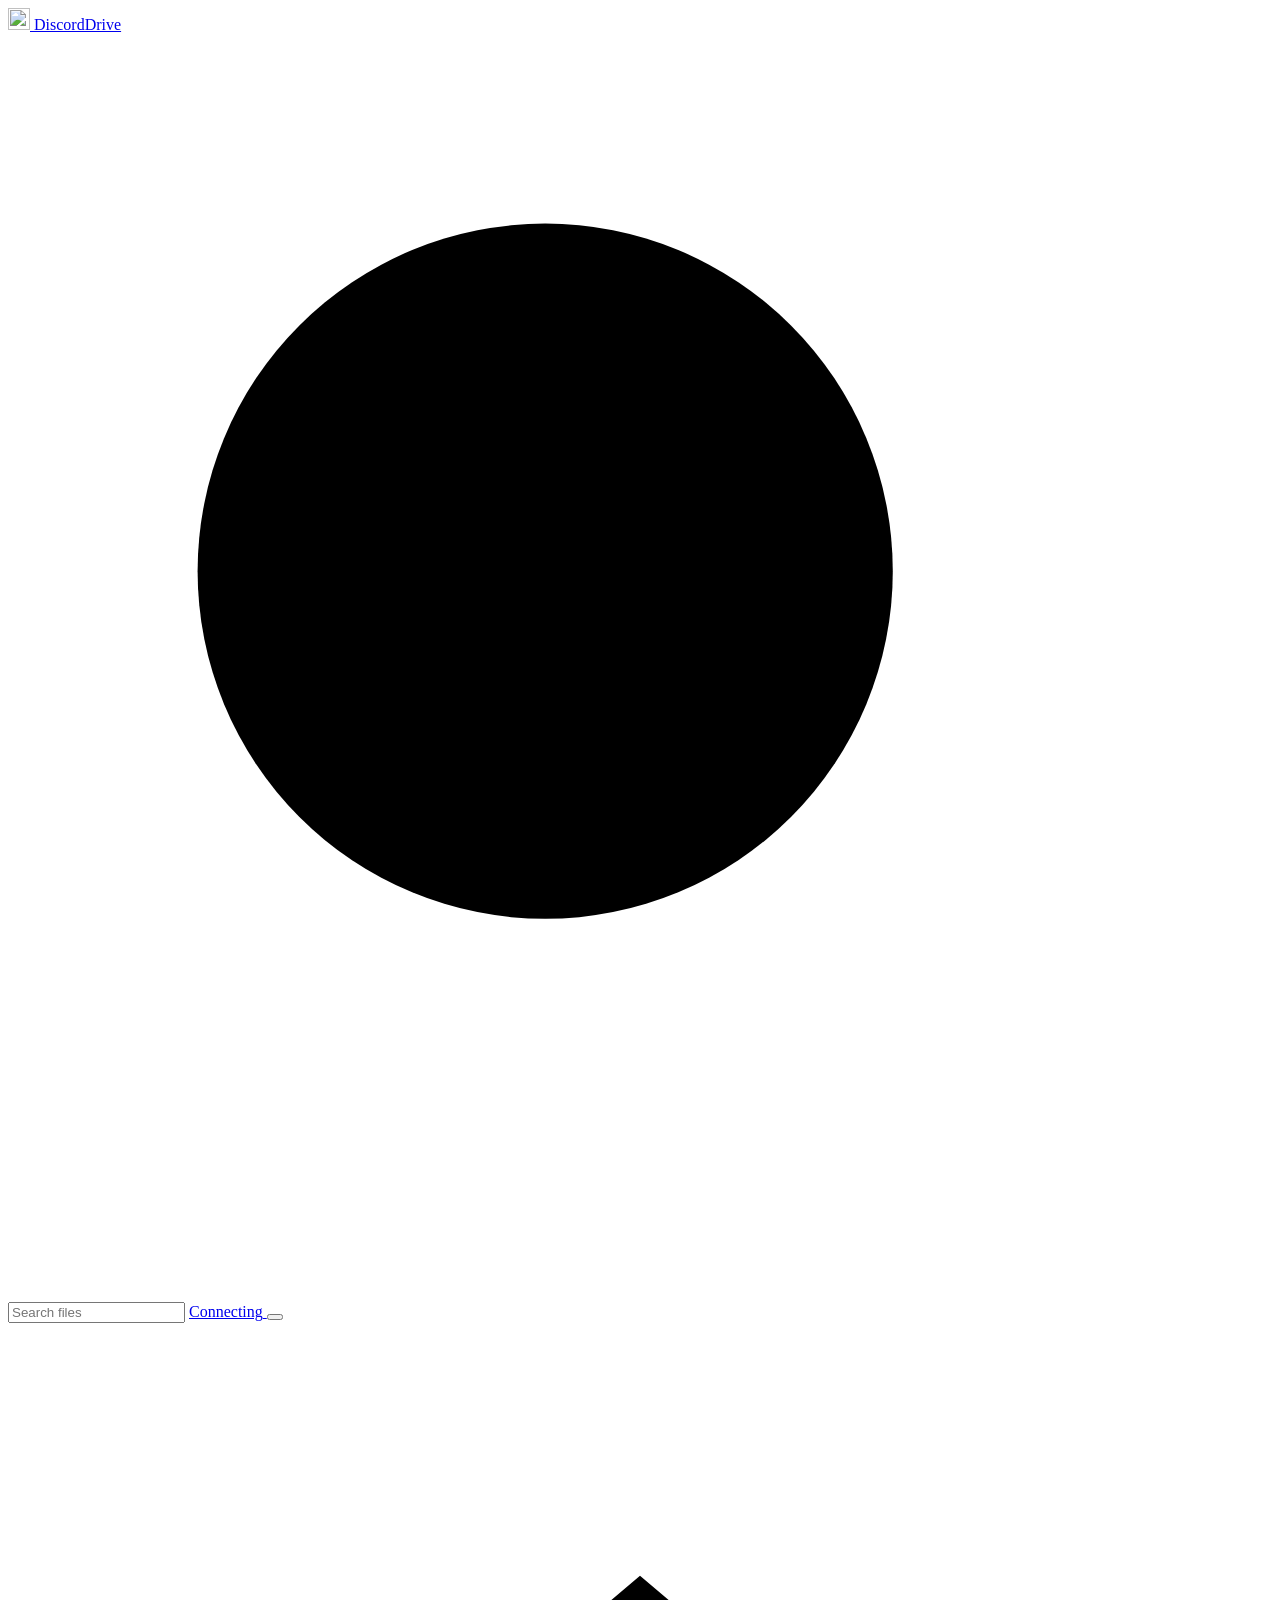
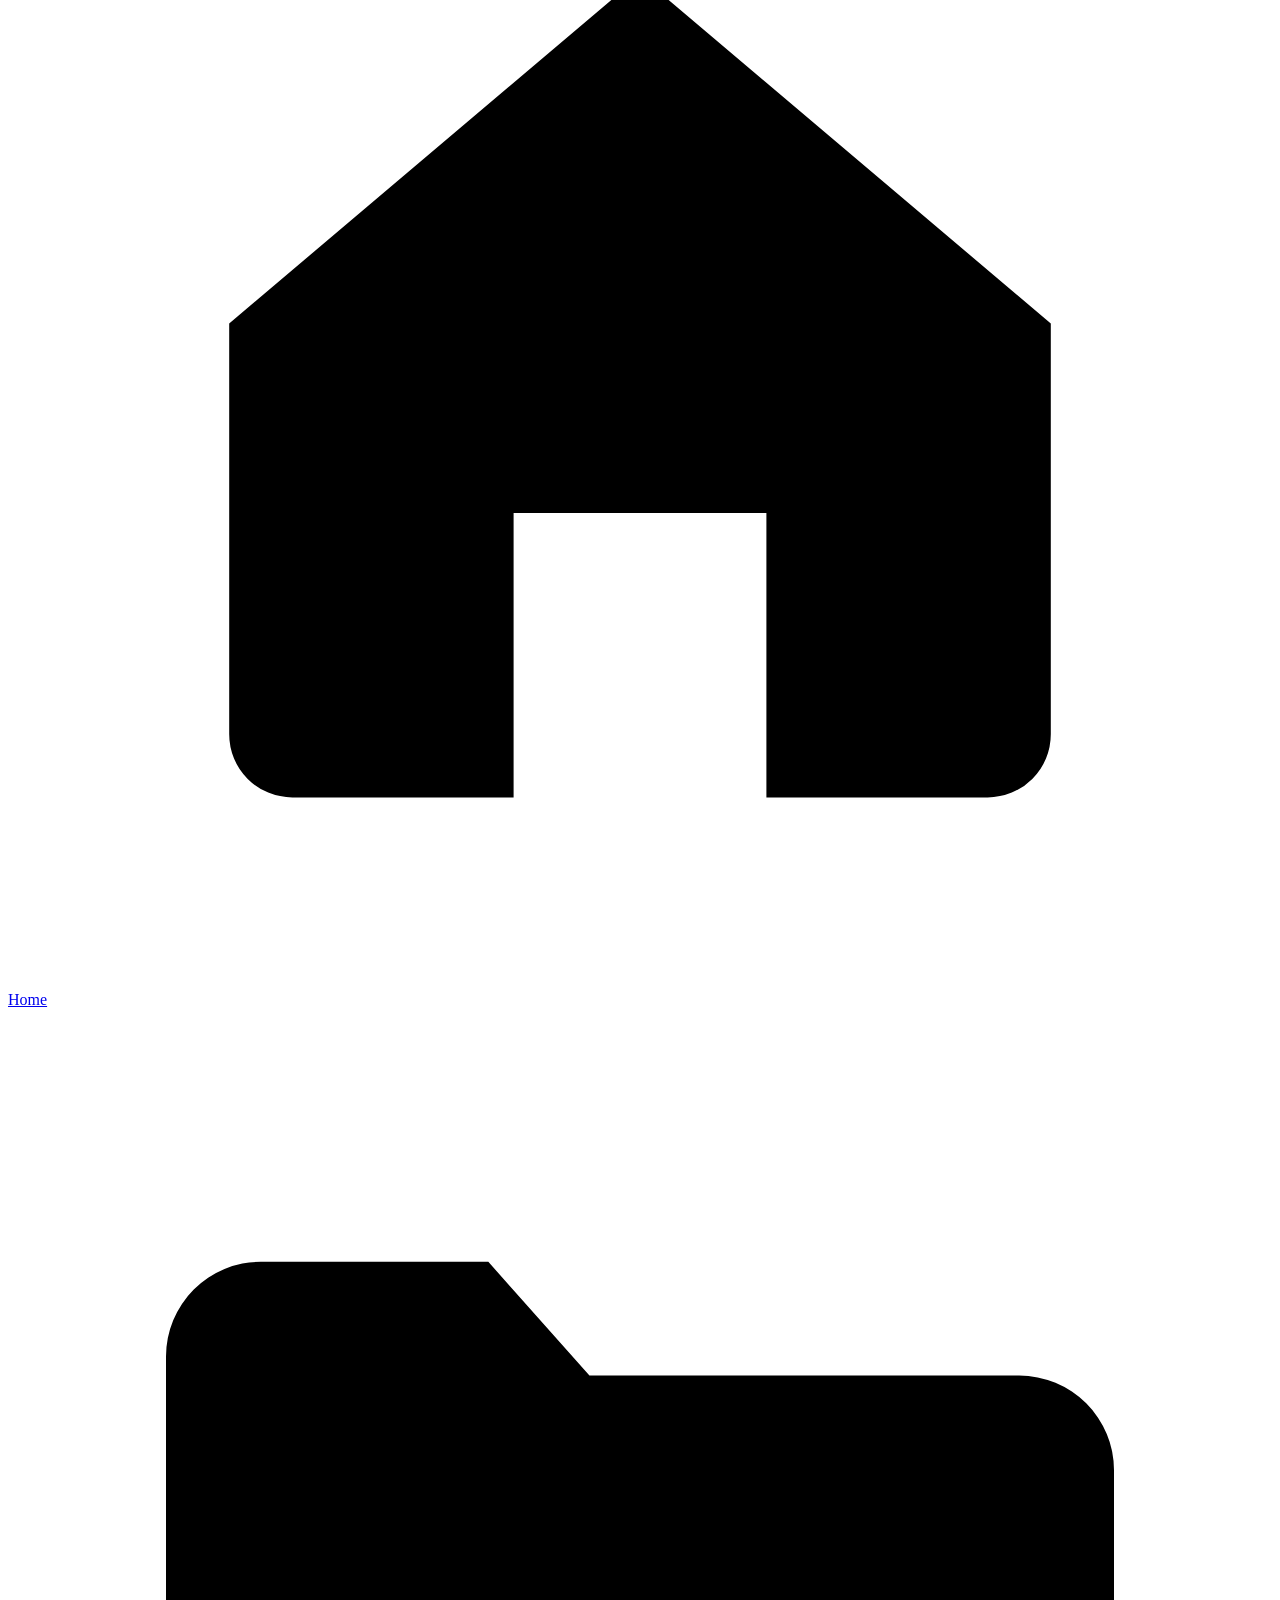
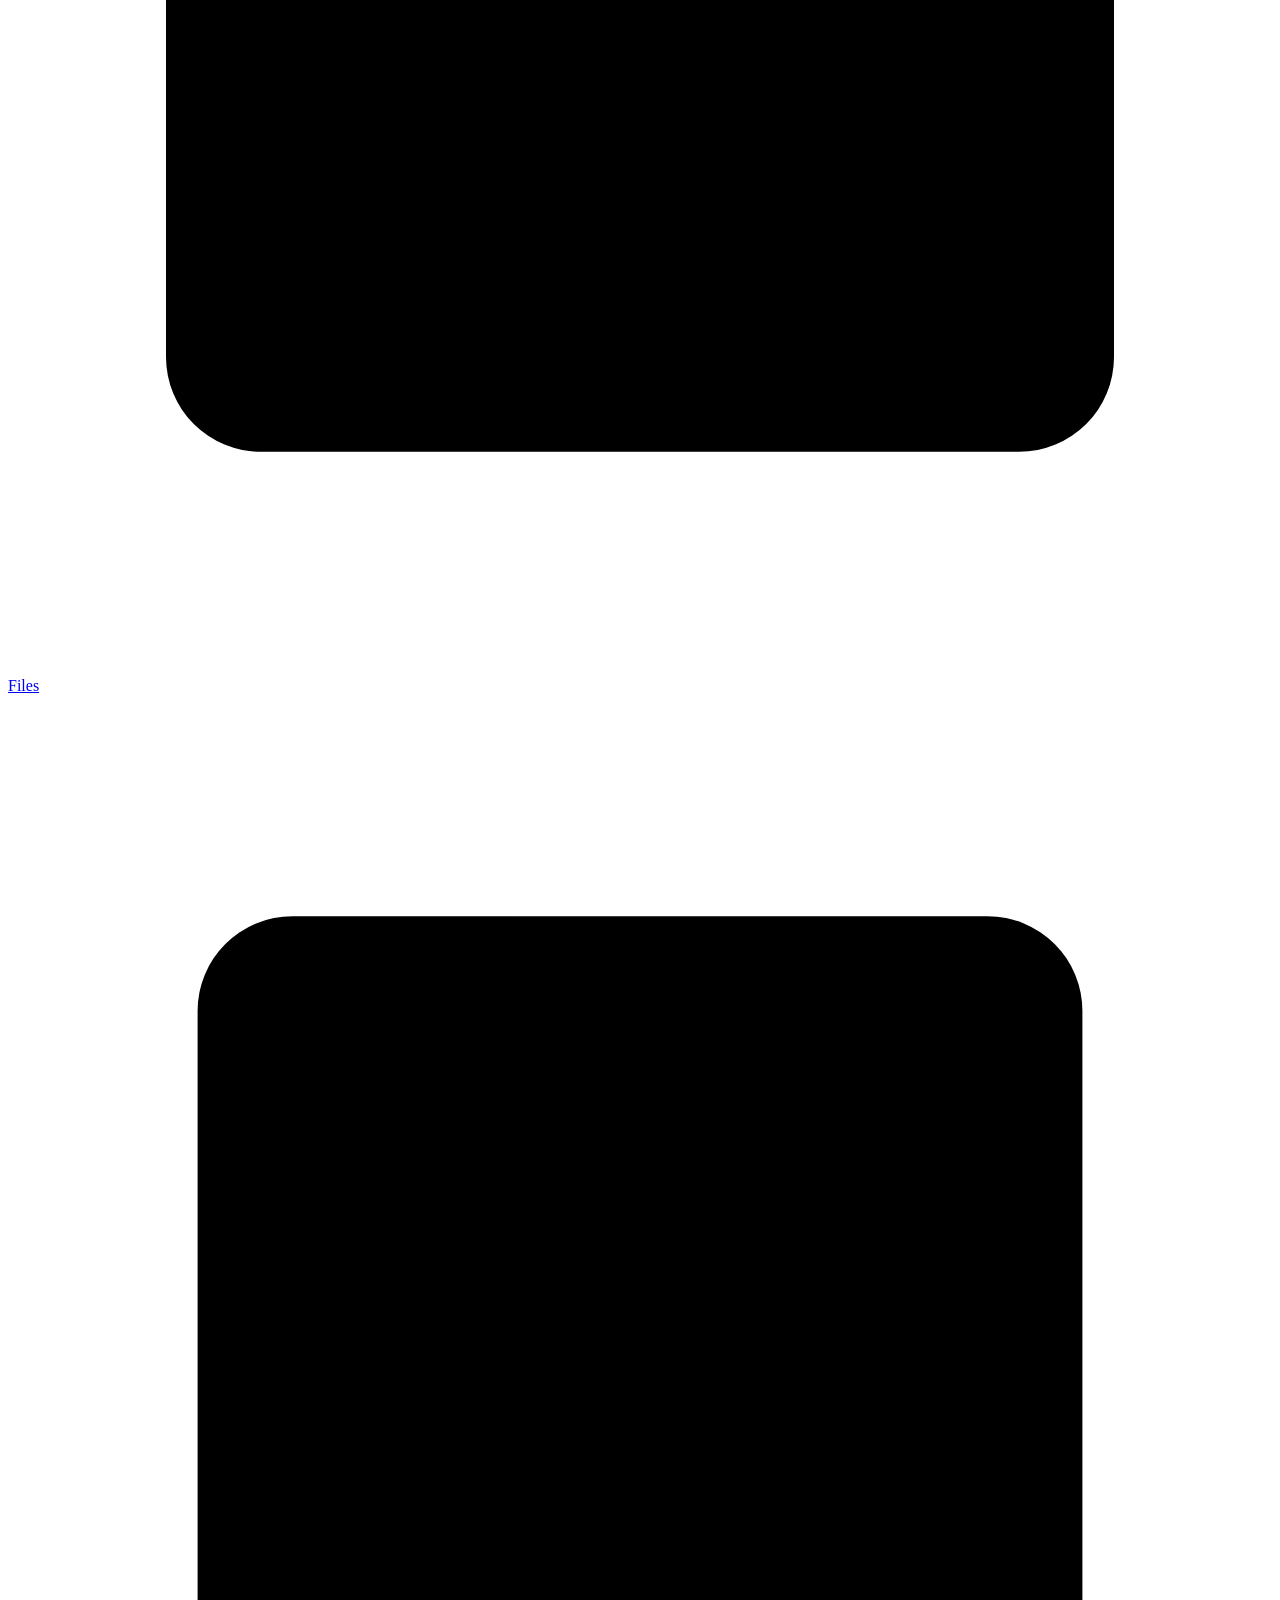
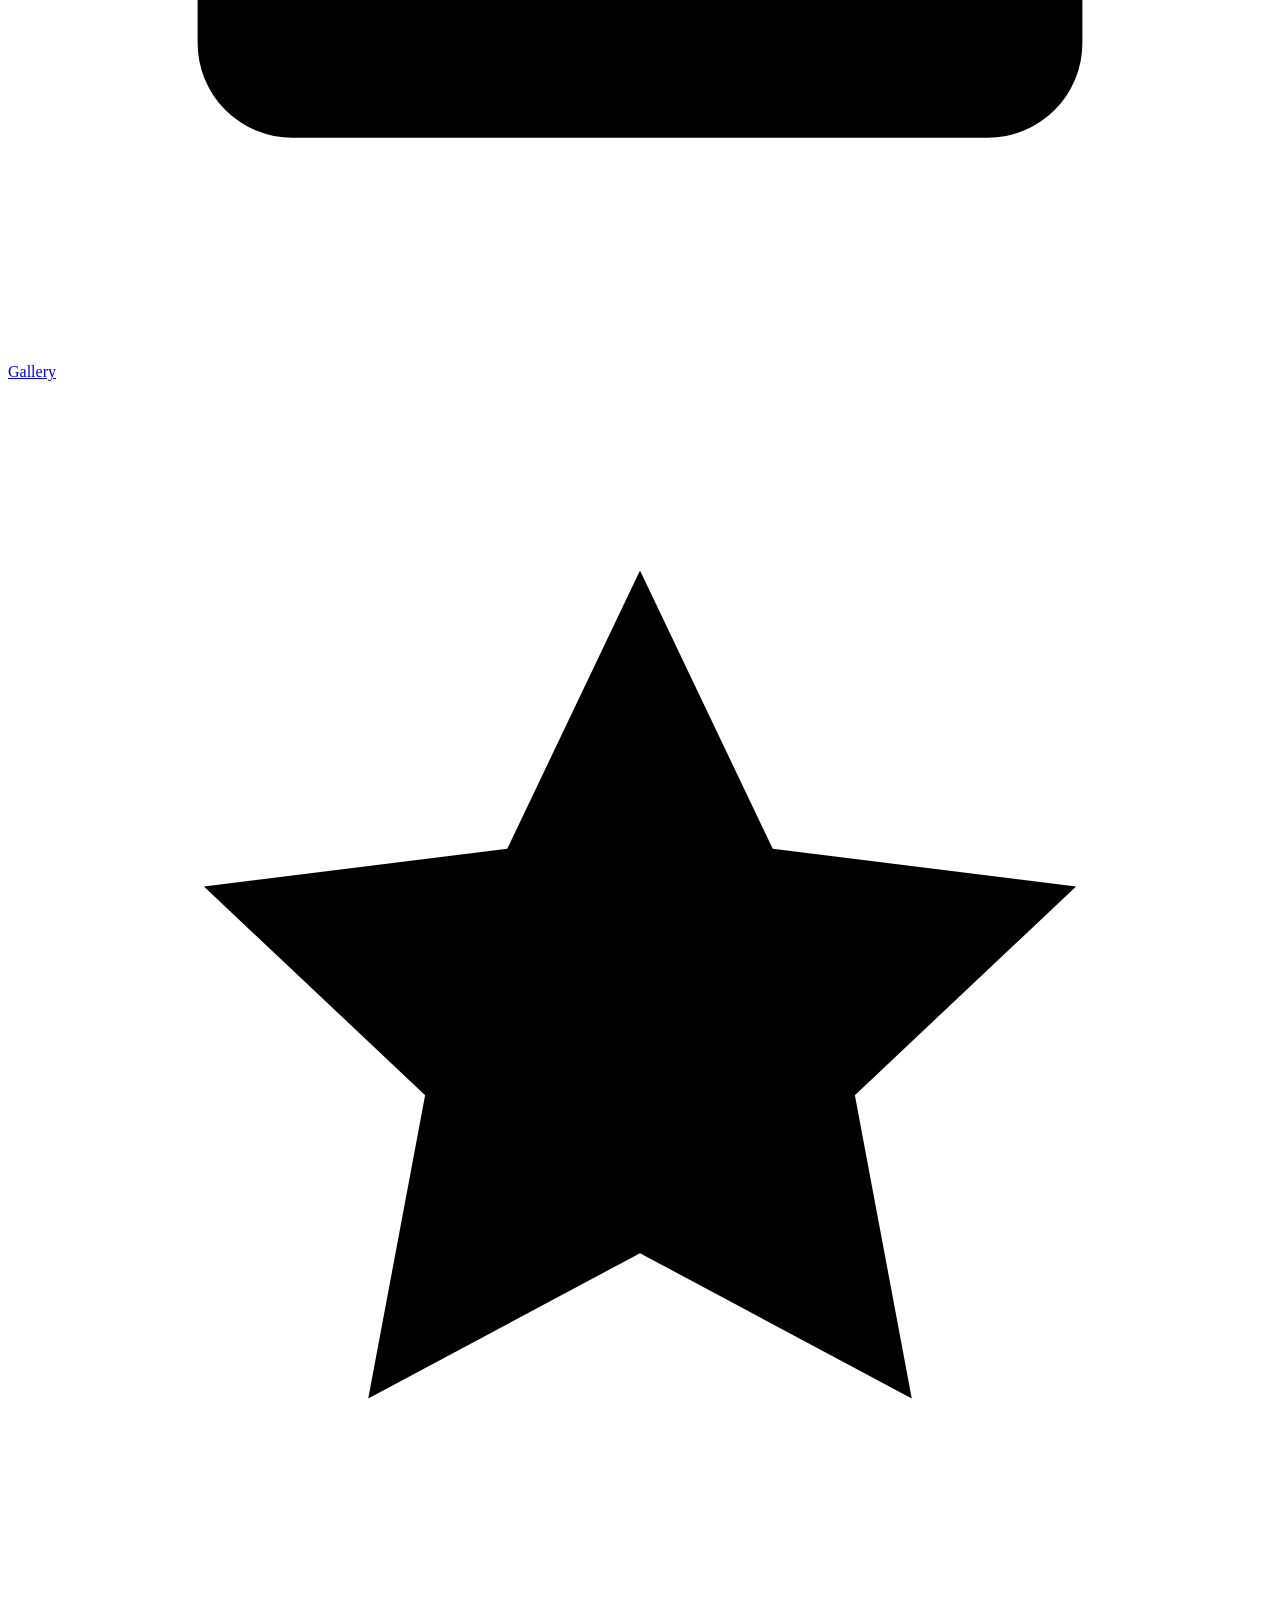
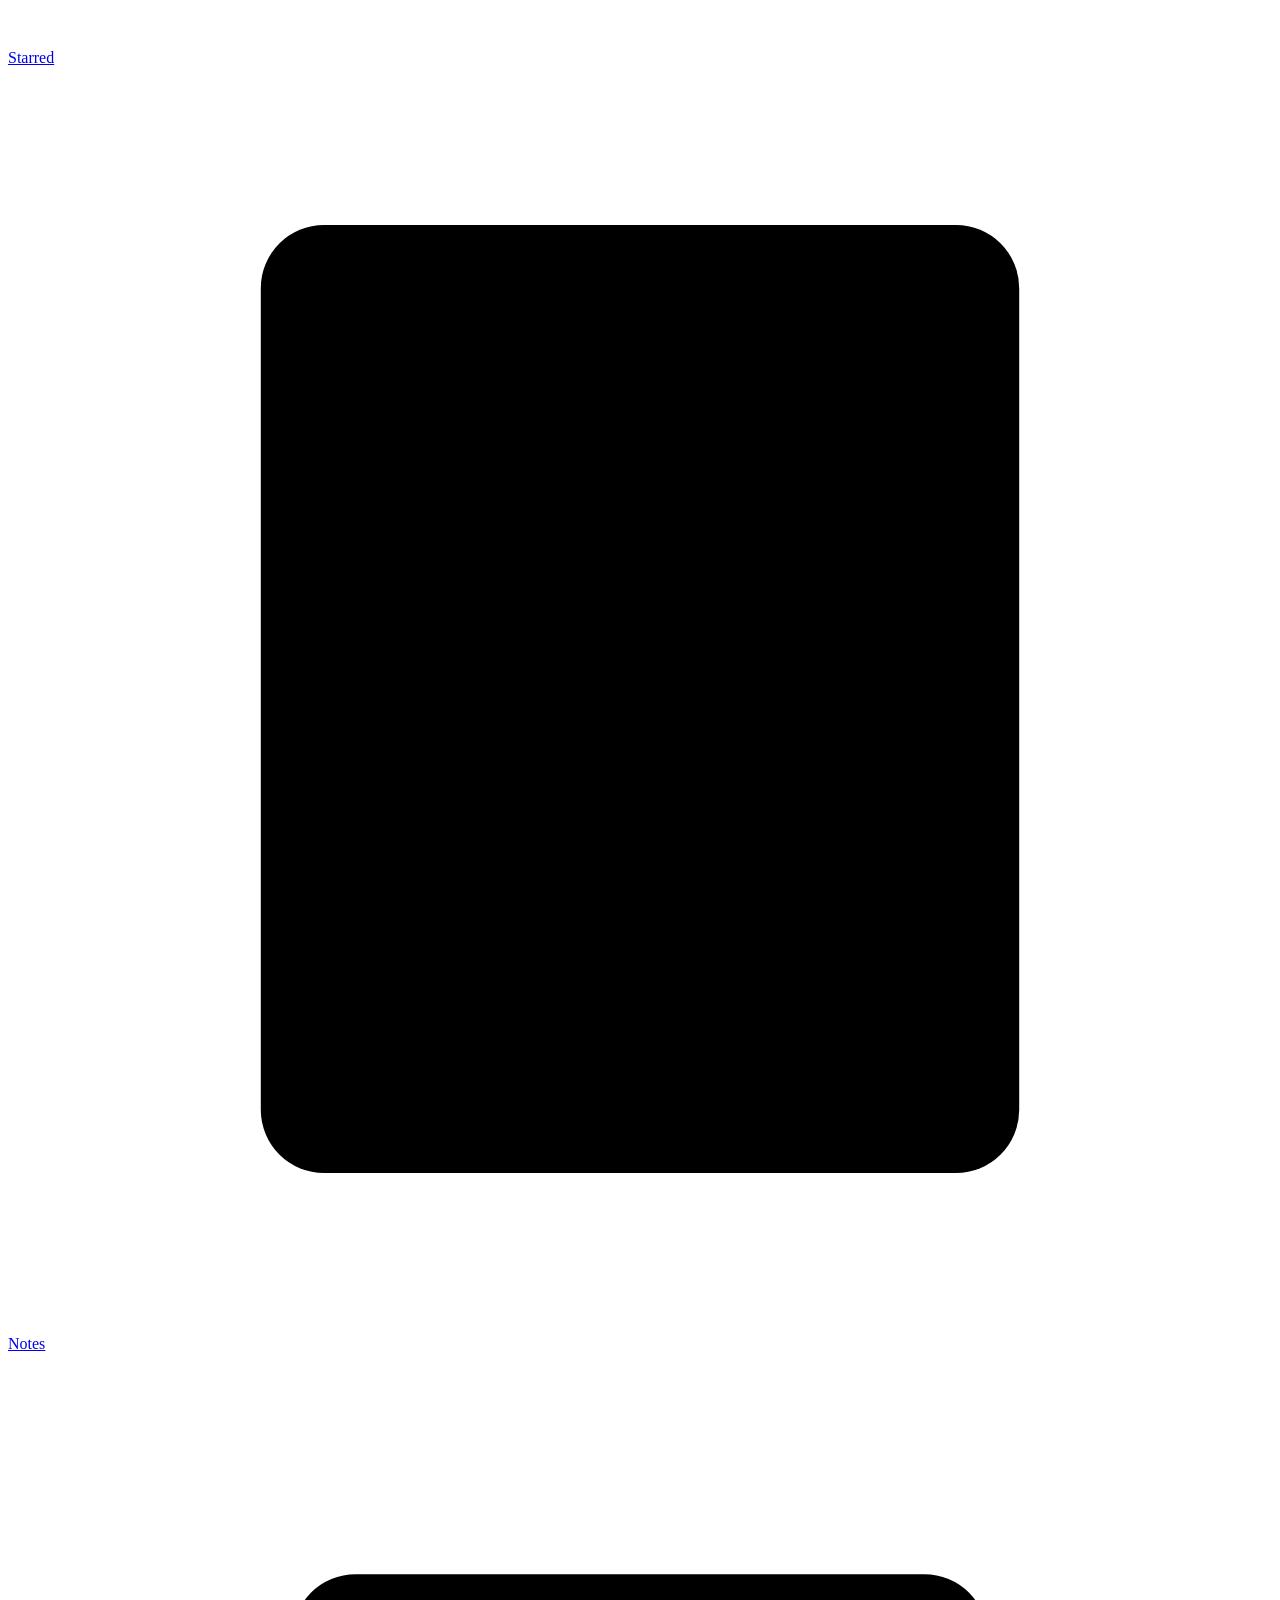
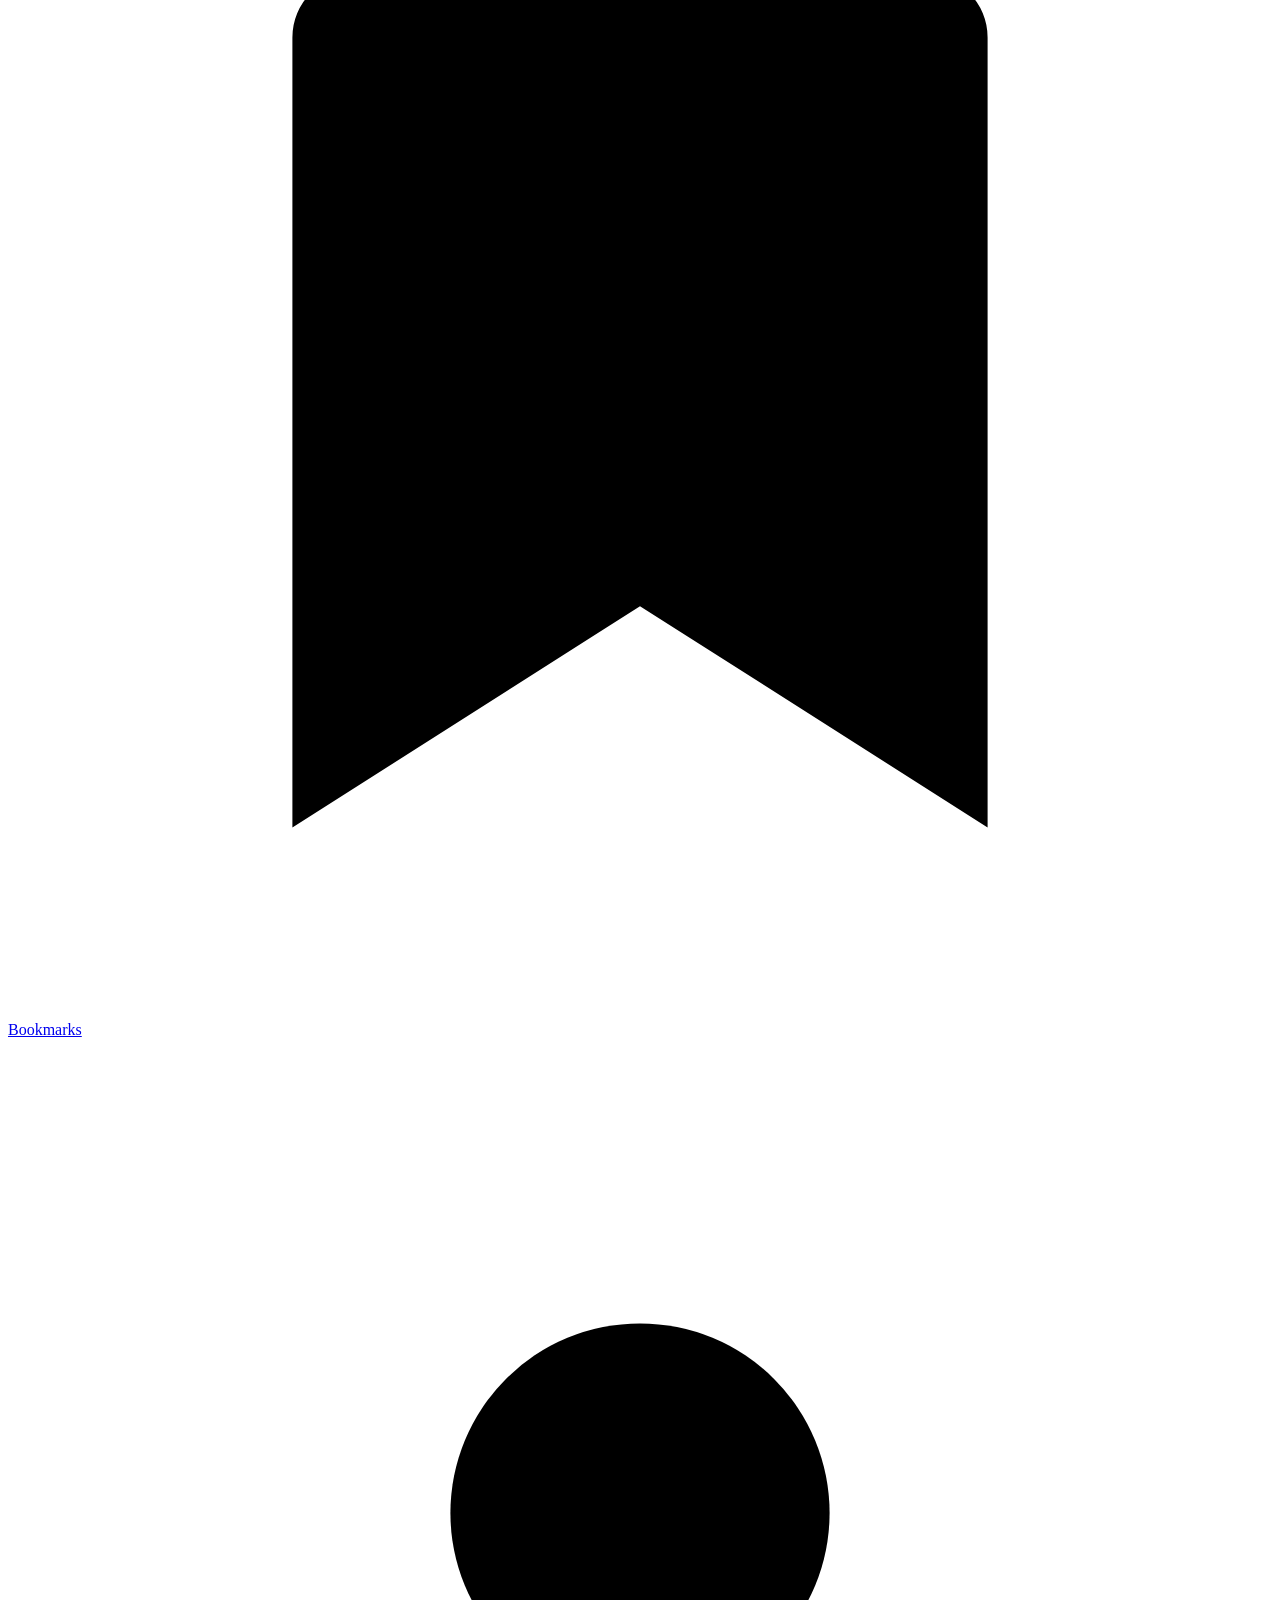
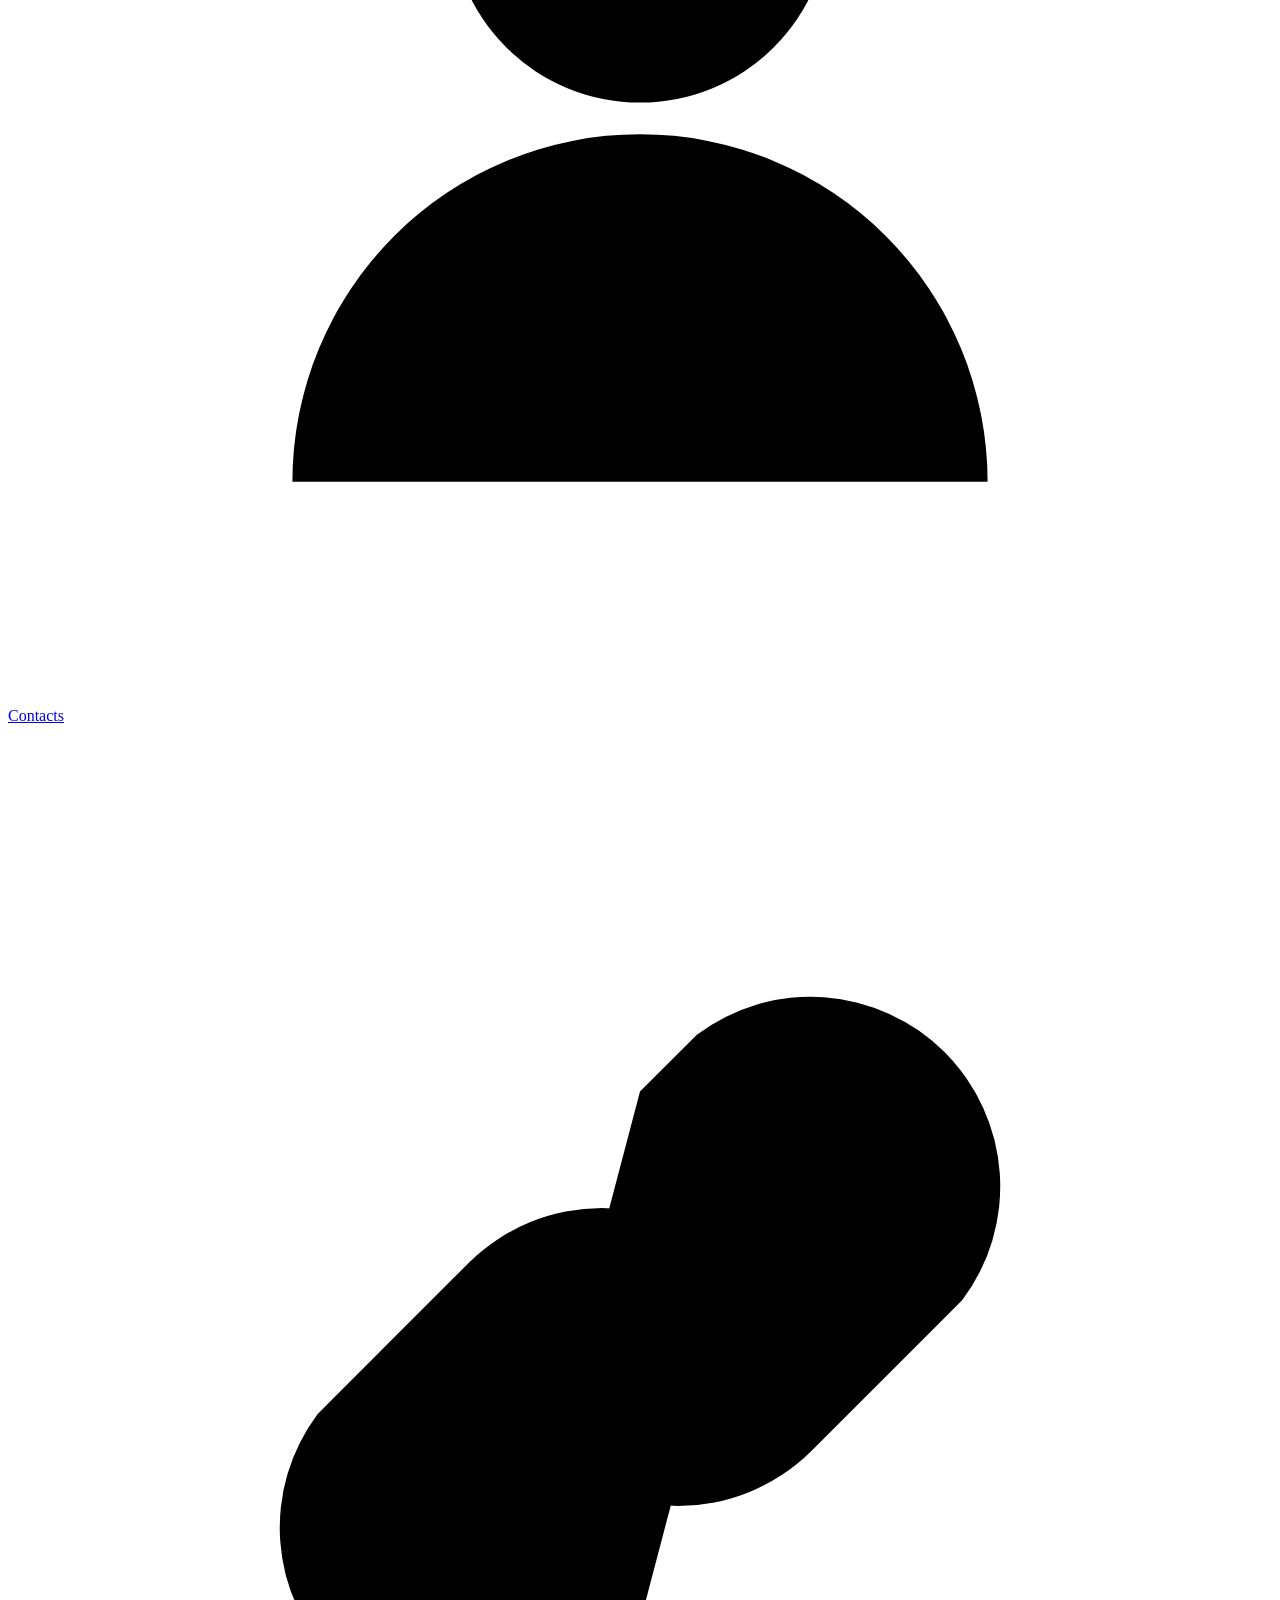
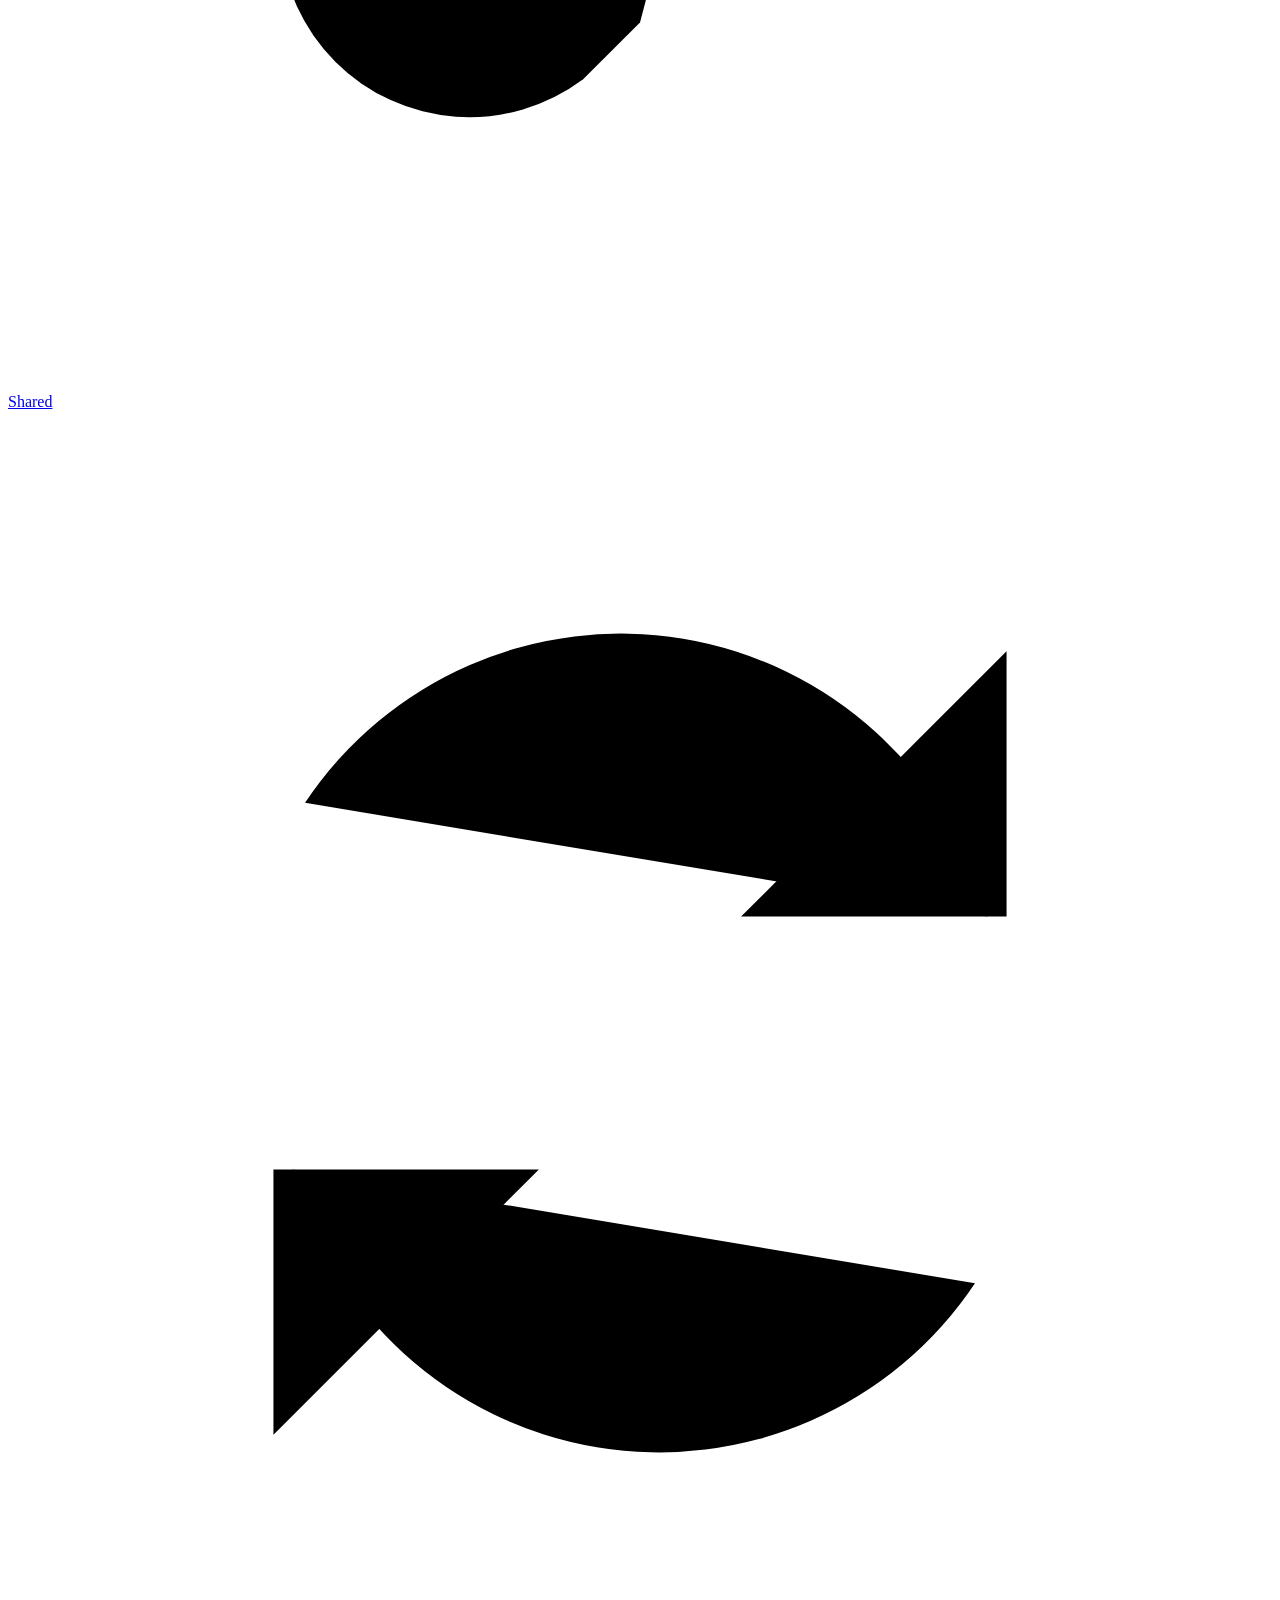
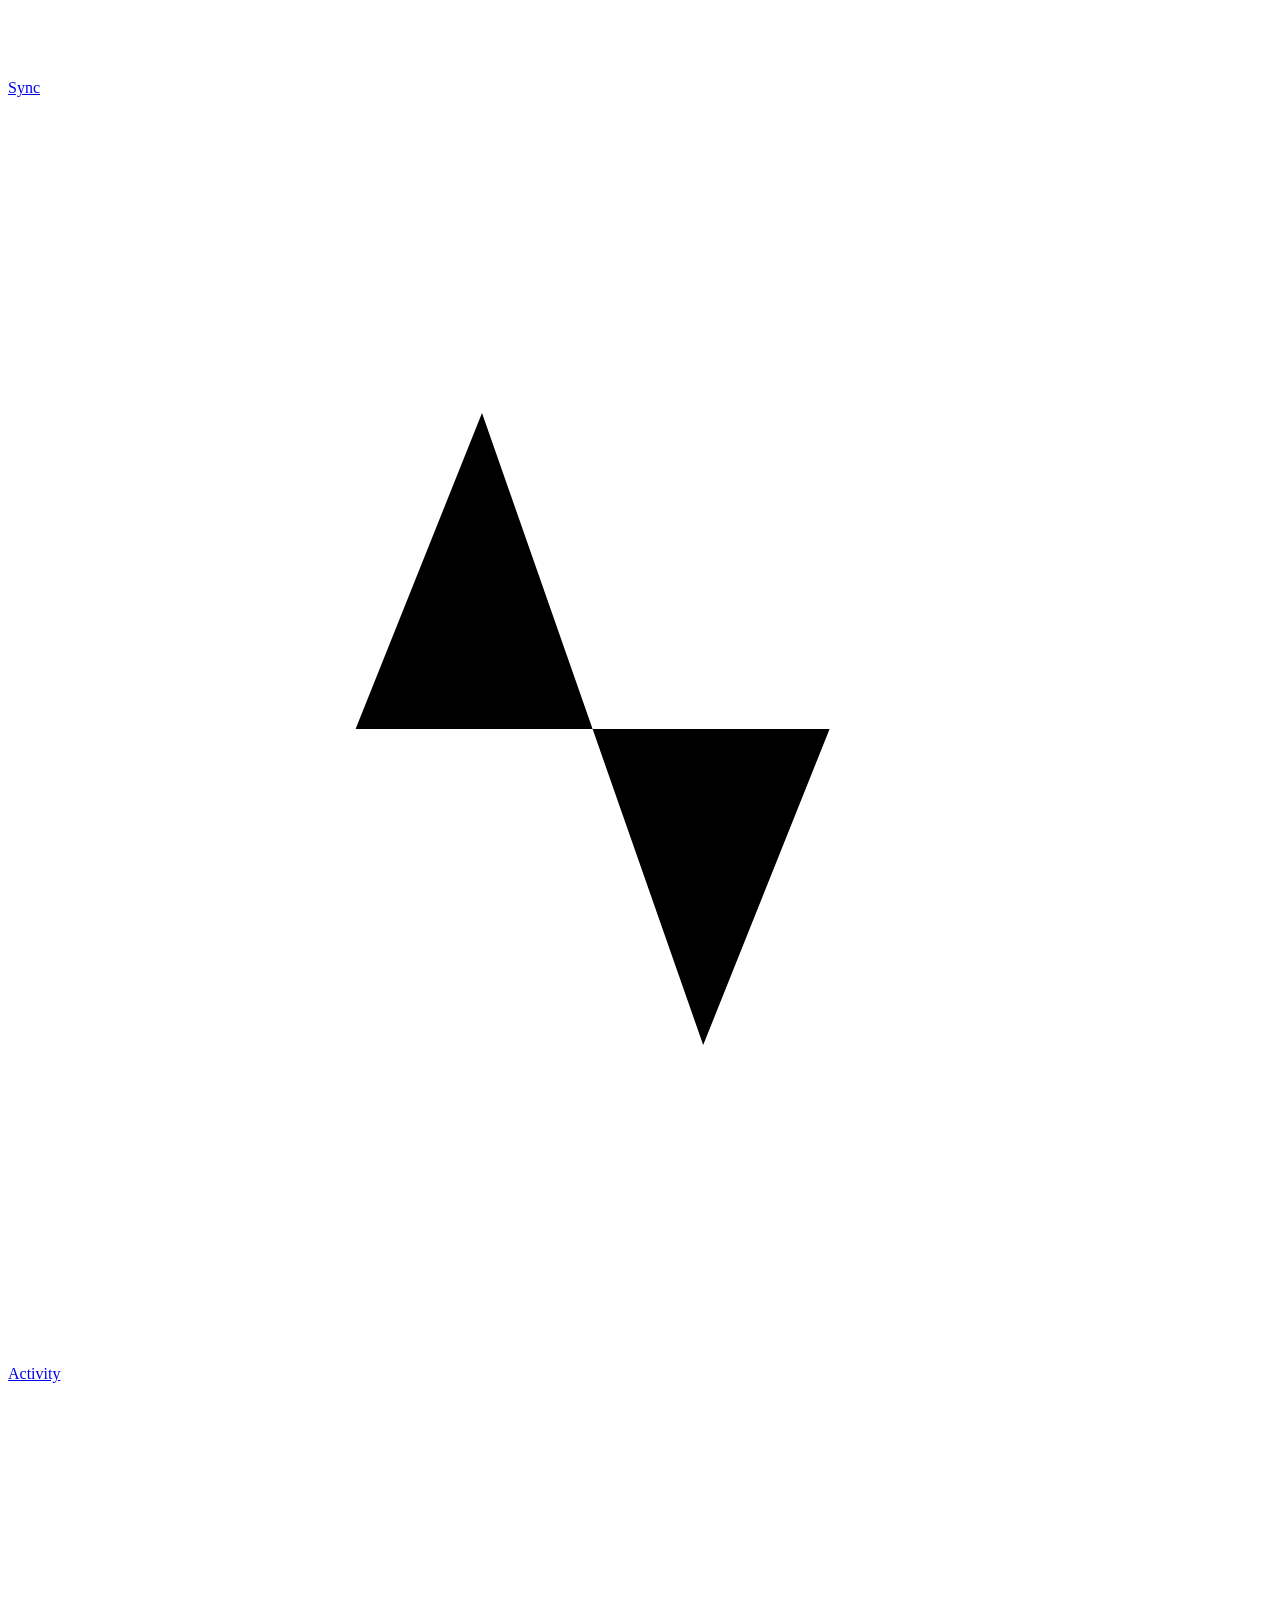
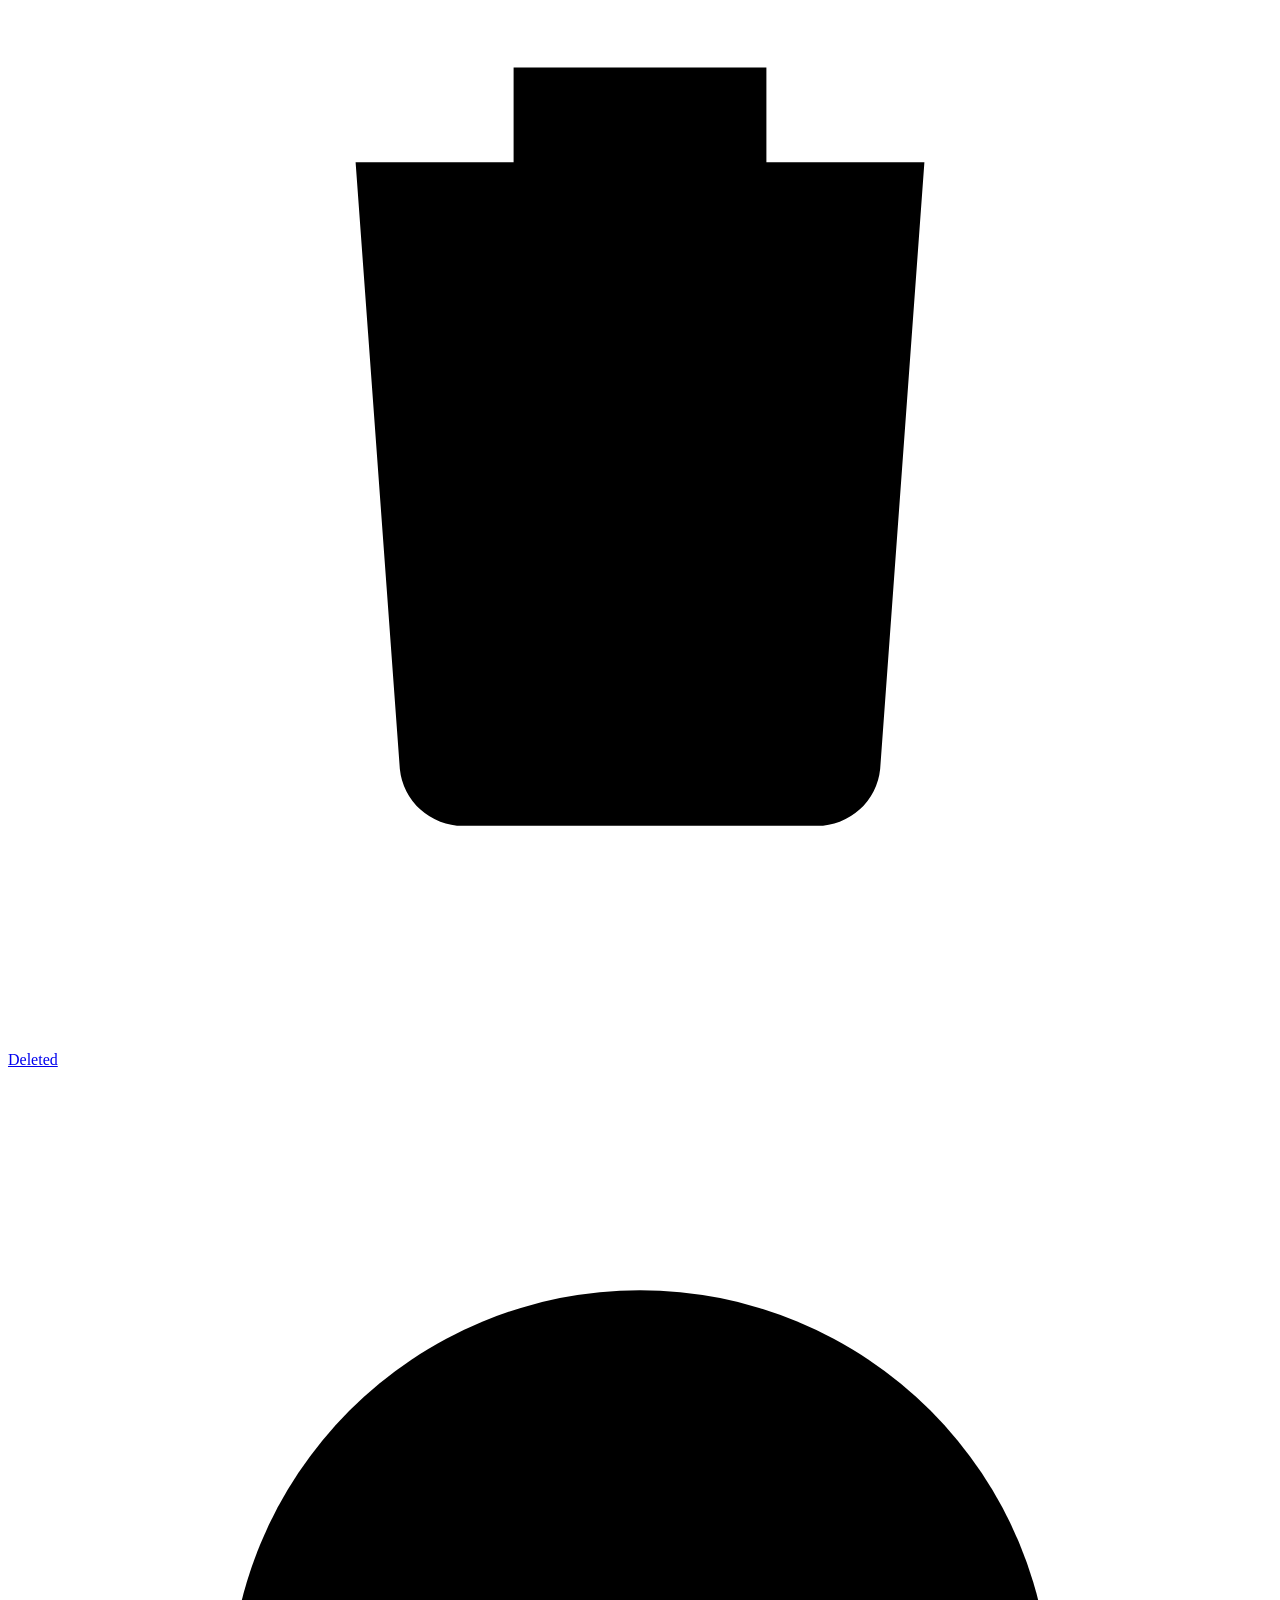
==== commit 8b40cb5d: "1.1.0: bookmarks (paste a link: saved with the page's title, description, icon and banner; tags, not" ====
--- a/discorddrive/web/index.html
+++ b/discorddrive/web/index.html
@@ -54,6 +54,10 @@
     <a href="#/notes" data-nav="notes">
       <svg viewBox="0 0 20 20" aria-hidden="true"><path d="M5 2.5h10a1 1 0 0 1 1 1v13a1 1 0 0 1-1 1H5a1 1 0 0 1-1-1v-13a1 1 0 0 1 1-1z"/><path d="M7 7h6M7 10h6M7 13h3.5"/></svg>
       <span>Notes</span>
+    </a>
+    <a href="#/bookmarks" data-nav="bookmarks">
+      <svg viewBox="0 0 20 20" aria-hidden="true"><path d="M5.5 3.5h9a1 1 0 0 1 1 1v12.5L10 13.5 4.500 17V4.500a1 1 0 0 1 1-1z"/></svg>
+      <span>Bookmarks</span>
     </a>
     <a href="#/contacts" data-nav="contacts">
       <svg viewBox="0 0 20 20" aria-hidden="true"><circle cx="10" cy="7.5" r="3"/><path d="M4.5 16.5a5.5 5.5 0 0 1 11 0"/></svg>
